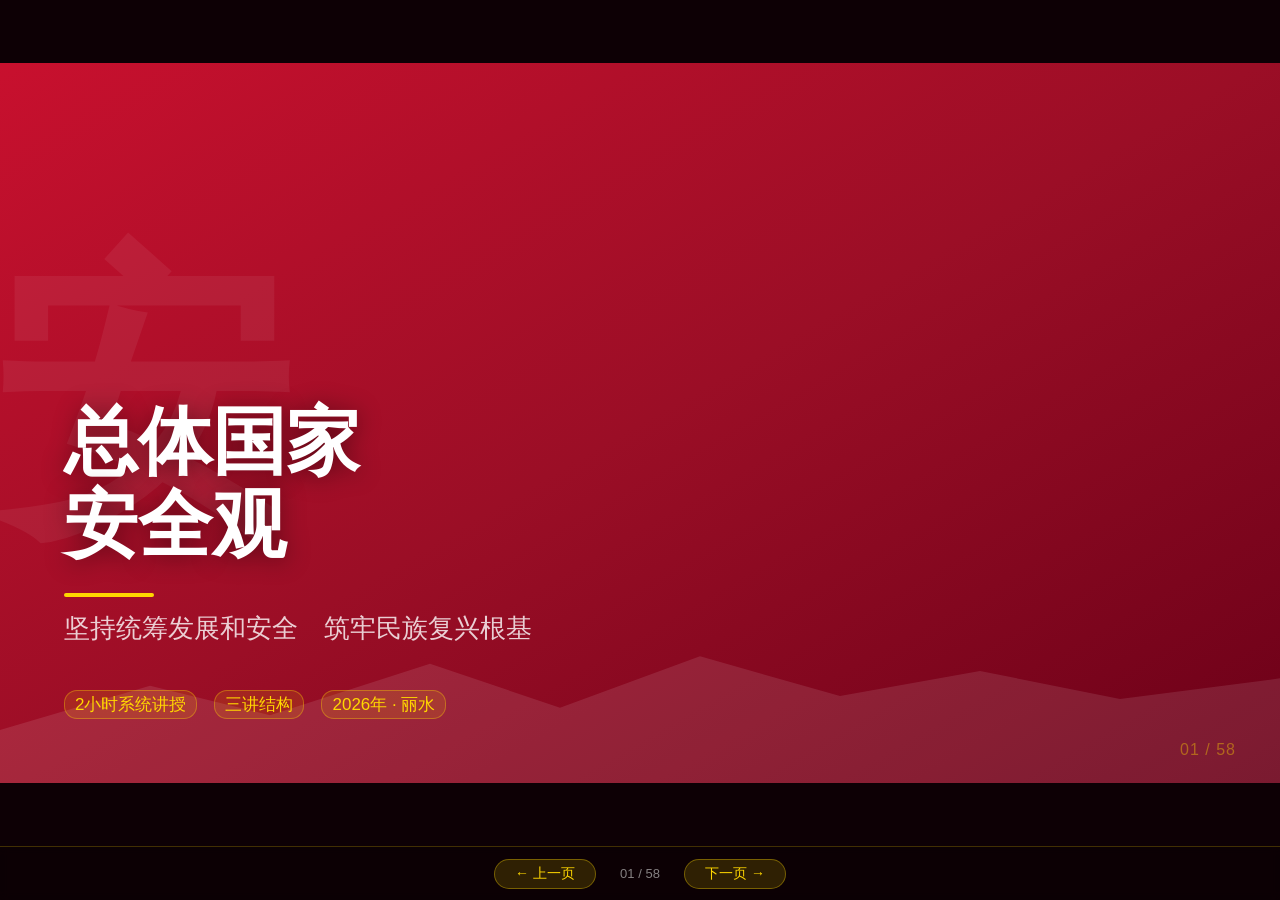
==== slides.html @ 4e7e9836 "网站上线" ====
<!DOCTYPE html>
<html lang="zh-CN">
<head>
<meta charset="UTF-8">
<meta name="viewport" content="width=device-width, initial-scale=1">
<title>总体国家安全观·基层干部专题讲座（完整版·58页）</title>
<style>

* { margin:0; padding:0; box-sizing:border-box; }


body {
  font-family: "PingFang SC","Microsoft YaHei","黑体",sans-serif;
  background: #0d0005;
  overflow: hidden;
  width: 100vw; height: 100vh;
  user-select: none;
  display:flex; align-items:center; justify-content:center;
}


.deck {
  width:1280px; height:720px; position:relative; flex:0 0 auto;
  transform:scale(var(--deck-scale, 1));
  transform-origin:center center;
}


.slide {
  display: none;
  width: 100%; height: 100%;
  position: absolute; top:0; left:0;
  background: linear-gradient(150deg, #C8102E 0%, #9B0E26 50%, #6B0018 100%);
  overflow: hidden;
  padding: 48px 76px 96px;
  flex-direction: column;
}

.slide.active { display:flex; }


/* Mountain decoration */
.mtn {
  position:absolute; bottom:0; left:0;
  width:100%; height:150px; pointer-events:none; opacity:.11;
}


/* Slide number */
.snum {
  position:absolute; bottom:24px; right:44px;
  color:rgba(255,215,0,.4); font-size:16px; letter-spacing:1px;
}


/* Navigation */
.nav {
  position:fixed; bottom:0; left:0; right:0;
  display:flex; align-items:center; justify-content:center;
  padding:8px 16px; gap:12px; z-index:200;
  background:rgba(0,0,0,.45); backdrop-filter:blur(4px);
}

.nav button {
  background:rgba(255,215,0,.15);
  border:1px solid rgba(255,215,0,.35);
  color:#FFD700; font-size:14px; padding:5px 20px;
  border-radius:18px; cursor:pointer;
  transition:background .15s;
  font-family:inherit;
}

.nav button:hover { background:rgba(255,215,0,.28); }

.nav .progress { color:rgba(255,255,255,.5); font-size:13px; min-width:56px; text-align:center; }

.nav .note-toggle {
  background:rgba(255,255,255,.08); border:1px solid rgba(255,255,255,.2);
  color:rgba(255,255,255,.5); font-size:13px; padding:5px 14px;
  border-radius:18px; cursor:pointer; font-family:inherit;
}


/* Speaker notes overlay */
#notes-panel {
  display:none;
  position:fixed; bottom:40px; left:0; right:0;
  max-height:30vh; overflow-y:auto;
  background:rgba(0,0,0,.88);
  border-top:1px solid rgba(255,215,0,.25);
  padding:16px 40px;
  color:rgba(255,255,255,.75); font-size:15px; line-height:1.8;
  z-index:150;
}

#notes-panel.open { display:block; }

#notes-panel strong { color:#FFD700; }


/* ── PILL header ── */
.pill {
  display:inline-flex; align-items:center;
  background:rgba(220,185,130,.82);
  border-radius:26px; padding:7px 20px 7px 12px;
  margin-bottom:28px; align-self:flex-start;
}

.pill .arrow { color:#7a0e1c; font-size:17px; font-weight:900; margin-right:7px; }

.pill .label { color:#5a0f14; font-size:18px; font-weight:700; letter-spacing:1px; }


/* ── Typography ── */
.eyebrow { color:rgba(255,215,0,.8); font-size:20px; letter-spacing:6px; margin-bottom:18px; font-weight:600; }


.cover-title {
  color:#fff; font-size:74px; font-weight:900; line-height:1.12;
  margin-bottom:26px;
  font-family:"SimSun","宋体","STSong",serif;
  text-shadow:0 2px 24px rgba(0,0,0,.45);
}


.cover-sub { color:rgba(255,255,255,.8); font-size:26px; margin-bottom:10px; }


h2 {
  color:#fff; font-size:42px; font-weight:900; line-height:1.3; margin-bottom:20px;
  font-family:"SimSun","宋体","STSong",serif;
}


h3 { color:#FFD700; font-size:28px; font-weight:700; margin-bottom:12px; }


.body { color:rgba(255,255,255,.92); font-size:24px; line-height:1.72; margin-bottom:12px; }

.body-sm { color:rgba(255,255,255,.88); font-size:21px; line-height:1.68; margin-bottom:10px; }

.body-xs { color:rgba(255,255,255,.72); font-size:18px; line-height:1.6; }


.em  { color:#FFD700; font-weight:700; }

.red { color:#FF9090; font-weight:700; }


/* Gold divider */
.divider { width:50px; height:3px; background:#FFD700; border-radius:2px; margin-bottom:20px; }


/* Quote */
.quote {
  background:rgba(0,0,0,.28);
  border-left:5px solid #FFD700;
  padding:14px 22px; margin:14px 0;
  color:rgba(255,255,255,.95);
  font-size:22px; line-height:1.75;
  border-radius:0 8px 8px 0;
}

.quote-src { font-size:16px; color:rgba(255,215,0,.65); margin-top:7px; text-align:right; }


/* Highlight */
.hl {
  background:rgba(255,215,0,.1);
  border-left:4px solid #FFD700;
  padding:11px 18px; margin:10px 0;
  border-radius:0 6px 6px 0;
  color:#fff; font-size:21px; line-height:1.68;
}


/* Cards */
.cards { display:grid; gap:16px; }

.cards.col2 { grid-template-columns:1fr 1fr; }

.cards.col3 { grid-template-columns:1fr 1fr 1fr; }

.card {
  background:rgba(0,0,0,.24);
  border-radius:12px; padding:18px 20px;
  border-top:3px solid rgba(255,215,0,.55);
}

.card-title { color:#FFD700; font-size:19px; font-weight:700; margin-bottom:8px; }

.card-body  { color:rgba(255,255,255,.85); font-size:17px; line-height:1.62; }


/* Two / Three columns */
.two-col   { display:grid; grid-template-columns:1fr 1fr;     gap:32px; }

.three-col { display:grid; grid-template-columns:1fr 1fr 1fr; gap:24px; }


/* Big number */
.big-num  { color:#FFD700; font-size:50px; font-weight:900; line-height:1; }

.big-unit { color:rgba(255,215,0,.7); font-size:22px; font-weight:600; }

.big-label { color:rgba(255,255,255,.65); font-size:16px; margin-top:5px; }


/* Stat box */
.stat-box {
  background:rgba(0,0,0,.3); border-radius:10px; padding:16px 20px; text-align:center;
}


/* Tag */
.tag {
  display:inline-block;
  background:rgba(255,215,0,.12);
  border:1px solid rgba(255,215,0,.35);
  color:#FFD700; padding:4px 14px;
  border-radius:18px; font-size:17px;
  margin:3px 4px 3px 0;
}


/* Timeline */
.tl-item {
  display:flex; gap:12px; margin-bottom:10px; align-items:flex-start;
}

.tl-date {
  min-width:72px; color:rgba(255,215,0,.85); font-size:14px;
  font-weight:600; padding-top:3px; flex-shrink:0;
}

.tl-dot {
  width:12px; height:12px; border-radius:50%;
  background:#FFD700; flex-shrink:0; margin-top:4px;
}

.tl-dot.red  { background:#FF8A8A; }

.tl-dot.green{ background:#6DC86D; }

.tl-text { color:#fff; font-size:15px; line-height:1.55; }


/* Dalio stages */
.stage-row { display:grid; grid-template-columns:repeat(6,1fr); gap:8px; margin:16px 0; }

.stage {
  border-radius:8px; padding:13px 8px; text-align:center;
  border-top:3px solid transparent;
}

.stage.s1,.stage.s2 { background:rgba(80,180,80,.15); border-color:#5CB85C; }

.stage.s3 { background:rgba(40,160,220,.18); border-color:#28A0DC; }

.stage.s4 { background:rgba(240,190,40,.15); border-color:#F0BE28; }

.stage.s5 { background:rgba(240,130,0,.2);   border-color:#F08200; }

.stage.s6 { background:rgba(210,40,40,.28);  border-color:#D22828; }

.stage-num   { font-size:12px; font-weight:700; color:rgba(255,255,255,.55); letter-spacing:.5px; }

.stage-title { font-size:14px; font-weight:700; color:#fff; margin:5px 0 3px; line-height:1.3; }

.stage-ref   { font-size:12px; color:rgba(255,255,255,.5); line-height:1.3; }

.stage-marker { font-size:11px; font-weight:700; padding:2px 7px; border-radius:8px; margin-top:5px; display:inline-block; }

.m-cn    { background:rgba(40,160,220,.35); color:#7EDCFF; }

.m-us    { background:rgba(240,130,0,.35);  color:#FFBE6A; }

.m-world { background:rgba(210,40,40,.45);  color:#FF9090; }


/* Safety vs Security */
.vs-grid { display:grid; grid-template-columns:1fr 42px 1fr; }

.vs-block { background:rgba(0,0,0,.26); padding:22px 20px; }

.vs-block.left  { border-radius:12px 0 0 12px; }

.vs-block.right { border-radius:0 12px 12px 0; }

.vs-en  { font-size:38px; font-weight:900; margin-bottom:8px; }

.vs-block.left  .vs-en { color:#7EDCFF; }

.vs-block.right .vs-en { color:#FFD700; }

.vs-def { color:#fff; font-size:18px; line-height:1.65; }

.vs-mid { display:flex; align-items:center; justify-content:center; background:rgba(0,0,0,.18); color:rgba(255,255,255,.22); font-size:28px; font-weight:700; }


/* Five-element interest list */
.interest-item {
  display:flex; align-items:center; gap:10px;
  background:rgba(0,0,0,.2); border-radius:8px; padding:10px 14px;
}

.interest-num  { color:#FFD700; font-size:20px; font-weight:900; min-width:26px; }

.interest-text { color:#fff; font-size:18px; font-weight:600; }

.interest-sub  { color:rgba(255,255,255,.58); font-size:14px; }


/* Five-element top cards */
.five { display:grid; grid-template-columns:repeat(5,1fr); gap:10px; }

.five-item {
  background:rgba(0,0,0,.22); border-radius:10px; padding:14px 8px;
  text-align:center; border-top:3px solid rgba(255,215,0,.5);
}

.five-role  { color:#FFD700; font-size:12px; font-weight:700; letter-spacing:.5px; margin-bottom:5px; }

.five-label { color:#fff; font-size:17px; font-weight:700; line-height:1.3; }

.five-sub   { color:rgba(255,215,0,.75); font-size:13px; margin-top:5px; }

.five-desc  { color:rgba(255,255,255,.6); font-size:12px; margin-top:4px; line-height:1.4; }


/* Story page elements */
.story-num   { color:rgba(255,215,0,.6); font-size:16px; letter-spacing:3px; font-weight:600; margin-bottom:6px; }

.story-title { color:#fff; font-size:36px; font-weight:800; line-height:1.25; margin-bottom:18px; font-family:"SimSun","宋体","STSong",serif; }


/* Phone badge */
.phone-badge {
  background:#FFD700; color:#6B0018;
  font-size:36px; font-weight:900;
  padding:7px 28px; border-radius:10px;
  display:inline-block; letter-spacing:4px; margin:8px 0;
}


/* Cover decorative character */
.cover-deco {
  position:absolute; right:72px; top:50%; transform:translateY(-50%);
  opacity:.06; font-size:300px; font-weight:900; color:#fff;
  pointer-events:none; font-family:"SimSun","宋体",serif;
  line-height:1;
}


/* Section divider label */
.section-label {
  color:rgba(255,215,0,.7); font-size:15px; font-weight:700;
  letter-spacing:1px; margin-bottom:6px;
}

body {
  font-family:"PingFang SC","Microsoft YaHei","黑体",sans-serif;
  background:#0d0005; overflow:hidden;
  width:100vw; height:100vh; user-select:none;
  display:flex; align-items:center; justify-content:center;
}

.slide {
  display:none; width:100%; height:100%;
  position:absolute; top:0; left:0;
  background:linear-gradient(150deg,#C8102E 0%,#9B0E26 50%,#6B0018 100%);
  overflow:hidden; padding:44px 72px 96px;
  flex-direction:column;
}

.mtn {
  position:absolute; bottom:0; left:0;
  width:100%; height:140px; pointer-events:none; opacity:.10;
}

.snum {
  position:absolute; bottom:24px; right:44px;
  color:rgba(255,215,0,.4); font-size:16px; letter-spacing:1px;
}

.nav {
  position:fixed; bottom:0; left:0; right:0;
  display:flex; align-items:center; justify-content:center;
  padding:8px 16px; gap:12px; z-index:200;
  background:rgba(0,0,0,.45); backdrop-filter:blur(4px);
}

.nav button {
  background:rgba(255,215,0,.15); border:1px solid rgba(255,215,0,.35);
  color:#FFD700; font-size:14px; padding:5px 20px;
  border-radius:18px; cursor:pointer; font-family:inherit;
}

.note-toggle {
  background:rgba(255,255,255,.08); border:1px solid rgba(255,255,255,.2);
  color:rgba(255,255,255,.5); font-size:13px; padding:5px 14px;
  border-radius:18px; cursor:pointer; font-family:inherit;
}

#notes-panel {
  display:none; position:fixed; bottom:40px; left:0; right:0;
  max-height:28vh; overflow-y:auto;
  background:rgba(0,0,0,.9); border-top:1px solid rgba(255,215,0,.2);
  padding:14px 40px; color:rgba(255,255,255,.72);
  font-size:14px; line-height:1.8; z-index:150;
}

/* pill */
.pill {
  display:inline-flex; align-items:center;
  background:rgba(220,185,130,.82); border-radius:26px;
  padding:6px 18px 6px 11px; margin-bottom:24px; align-self:flex-start;
}

.pill .arrow { color:#7a0e1c; font-size:16px; font-weight:900; margin-right:6px; }

.pill .label { color:#5a0f14; font-size:17px; font-weight:700; letter-spacing:1px; }

/* type */
h2 {
  color:#fff; font-size:40px; font-weight:900; line-height:1.28; margin-bottom:18px;
  font-family:"SimSun","宋体","STSong",serif;
}

.divider { width:48px; height:3px; background:#FFD700; border-radius:2px; margin-bottom:18px; }

.quote {
  background:rgba(0,0,0,.28); border-left:5px solid #FFD700;
  padding:13px 20px; margin:12px 0;
  color:rgba(255,255,255,.95); font-size:21px; line-height:1.75;
  border-radius:0 8px 8px 0;
}

.quote-src { font-size:15px; color:rgba(255,215,0,.65); margin-top:6px; text-align:right; }

.hl {
  background:rgba(255,215,0,.1); border-left:4px solid #FFD700;
  padding:10px 16px; margin:9px 0;
  border-radius:0 6px 6px 0; color:#fff; font-size:19px; line-height:1.68;
}

/* cards */
.cards { display:grid; gap:14px; }

.card {
  background:rgba(0,0,0,.24); border-radius:11px; padding:16px 18px;
  border-top:3px solid rgba(255,215,0,.55);
}

.card-title { color:#FFD700; font-size:18px; font-weight:700; margin-bottom:7px; }

.card-body  { color:rgba(255,255,255,.84); font-size:16px; line-height:1.65; }

.two-col   { display:grid; grid-template-columns:1fr 1fr; gap:28px; }

.three-col { display:grid; grid-template-columns:1fr 1fr 1fr; gap:22px; }

/* big numbers */
.big-num  { color:#FFD700; font-size:48px; font-weight:900; line-height:1; }

.big-unit { color:rgba(255,215,0,.7); font-size:20px; font-weight:600; }

.big-label { color:rgba(255,255,255,.6); font-size:15px; margin-top:4px; }

.stat-box { background:rgba(0,0,0,.3); border-radius:10px; padding:14px 18px; text-align:center; }

.tag {
  display:inline-block; background:rgba(255,215,0,.12);
  border:1px solid rgba(255,215,0,.35); color:#FFD700;
  padding:3px 12px; border-radius:16px; font-size:16px; margin:3px 4px 3px 0;
}

.section-label { color:rgba(255,215,0,.72); font-size:15px; font-weight:700; letter-spacing:1px; margin-bottom:6px; }

.body-sm { color:rgba(255,255,255,.88); font-size:20px; line-height:1.68; margin-bottom:9px; }

.body-xs { color:rgba(255,255,255,.7); font-size:17px; line-height:1.6; }


/* Table */
.tbl { width:100%; border-collapse:collapse; }

.tbl th {
  background:rgba(255,215,0,.18); color:#FFD700;
  font-size:16px; padding:9px 14px; text-align:left;
  border-bottom:2px solid rgba(255,215,0,.4);
}

.tbl td {
  color:rgba(255,255,255,.88); font-size:16px; padding:8px 14px;
  border-bottom:1px solid rgba(255,255,255,.08); line-height:1.55;
  vertical-align:middle;
}

.tbl tr:last-child td { border-bottom:none; }

.tbl .arrow-cell { text-align:center; color:rgba(255,215,0,.6); font-size:18px; }


/* Six-grid for groups */
.six-grid { display:grid; grid-template-columns:repeat(3,1fr); gap:11px; }

.six-card {
  background:rgba(0,0,0,.22); border-radius:10px; padding:13px 14px;
  border-left:3px solid rgba(255,215,0,.5);
}

.six-title { color:#FFD700; font-size:17px; font-weight:700; margin-bottom:5px; }

.six-body  { color:rgba(255,255,255,.78); font-size:14px; line-height:1.55; }


/* Lesson card */
.lesson {
  display:flex; gap:14px; align-items:flex-start;
  background:rgba(0,0,0,.22); border-radius:10px; padding:14px 16px;
  margin-bottom:11px;
}

.lesson-num {
  min-width:36px; height:36px; border-radius:50%;
  background:rgba(255,215,0,.18); border:2px solid rgba(255,215,0,.4);
  display:flex; align-items:center; justify-content:center;
  color:#FFD700; font-size:17px; font-weight:900; flex-shrink:0;
}

.lesson-title { color:#FFD700; font-size:17px; font-weight:700; margin-bottom:4px; }

.lesson-body  { color:rgba(255,255,255,.82); font-size:15px; line-height:1.6; }


/* Mirror comparison */
.mirror { display:grid; grid-template-columns:1fr 1fr; gap:20px; }

.mirror-pos { background:rgba(30,130,60,.2); border:1.5px solid rgba(40,180,80,.4); border-radius:12px; padding:16px 18px; }

.mirror-neg { background:rgba(180,30,30,.2); border:1.5px solid rgba(220,50,50,.4); border-radius:12px; padding:16px 18px; }

.mirror-title { font-size:18px; font-weight:700; margin-bottom:10px; }

.mirror-pos .mirror-title { color:#6DC86D; }

.mirror-neg .mirror-title { color:#FF9090; }

.mirror-body { color:rgba(255,255,255,.82); font-size:15px; line-height:1.7; }


/* Attr cards */
.attr-card {
  background:rgba(0,0,0,.22); border-radius:12px; padding:18px 16px;
  border-top:3px solid rgba(255,215,0,.55); text-align:center;
}

.attr-icon { font-size:32px; font-weight:900; color:#FFD700; margin-bottom:8px; font-family:"SimSun","宋体",serif; }

.attr-title { color:#fff; font-size:20px; font-weight:800; margin-bottom:6px; }

.attr-sub { color:rgba(255,215,0,.75); font-size:15px; margin-bottom:8px; font-weight:600; }

.attr-desc { color:rgba(255,255,255,.68); font-size:14px; line-height:1.6; }


/* 四个宁可 block */
.ning { display:flex; gap:10px; align-items:flex-start; margin-bottom:8px; }

.ning-dot { width:8px; height:8px; border-radius:50%; background:#FFD700; flex-shrink:0; margin-top:7px; }

.ning-text { color:#fff; font-size:18px; line-height:1.6; }

.ning-text span { color:#FFD700; font-weight:700; }

.slide { display:none; width:100%; height:100%; position:absolute; top:0; left:0; background:linear-gradient(150deg,#C8102E 0%,#9B0E26 50%,#6B0018 100%); overflow:hidden; padding:42px 72px 94px; flex-direction:column; }

.nav .progress { color:rgba(255,255,255,.5); font-size:13px; min-width:64px; text-align:center; }

.pill { display:inline-flex; align-items:center; background:rgba(220,185,130,.82); border-radius:26px; padding:5px 17px 5px 10px; margin-bottom:18px; align-self:flex-start; }

.pill .arrow { color:#7a0e1c; font-size:15px; font-weight:900; margin-right:6px; }

.pill .label { color:#5a0f14; font-size:15px; font-weight:700; letter-spacing:1px; }

h2 { color:#fff; font-size:37px; font-weight:900; line-height:1.25; margin-bottom:13px; font-family:"SimSun","宋体","STSong",serif; }

.grn { color:#6DC86D; font-weight:700; }

.divider { width:44px; height:3px; background:#FFD700; border-radius:2px; margin-bottom:13px; }

.quote { background:rgba(0,0,0,.28); border-left:5px solid #FFD700; padding:12px 18px; margin:8px 0; color:rgba(255,255,255,.95); font-size:19px; line-height:1.75; border-radius:0 8px 8px 0; }

.quote-src { font-size:13px; color:rgba(255,215,0,.65); margin-top:5px; text-align:right; }

.hl { background:rgba(255,215,0,.1); border-left:4px solid #FFD700; padding:8px 14px; margin:7px 0; border-radius:0 6px 6px 0; color:#fff; font-size:16px; line-height:1.65; }

.cards { display:grid; gap:11px; }

.cards.col4 { grid-template-columns:1fr 1fr 1fr 1fr; }

.card { background:rgba(0,0,0,.24); border-radius:10px; padding:12px 14px; border-top:3px solid rgba(255,215,0,.55); }

.card-title { color:#FFD700; font-size:15px; font-weight:700; margin-bottom:5px; }

.card-body { color:rgba(255,255,255,.84); font-size:14px; line-height:1.65; }

.two-col { display:grid; grid-template-columns:1fr 1fr; gap:22px; }

.three-col { display:grid; grid-template-columns:1fr 1fr 1fr; gap:17px; }

.big-num { color:#FFD700; font-size:42px; font-weight:900; line-height:1; }

.big-unit { color:rgba(255,215,0,.7); font-size:17px; font-weight:600; }

.big-label { color:rgba(255,255,255,.6); font-size:13px; margin-top:3px; }

.stat-box { background:rgba(0,0,0,.3); border-radius:9px; padding:11px 14px; text-align:center; }

.tag { display:inline-block; background:rgba(255,215,0,.12); border:1px solid rgba(255,215,0,.35); color:#FFD700; padding:2px 10px; border-radius:13px; font-size:13px; margin:2px 3px 2px 0; }

.sec-lbl { color:rgba(255,215,0,.72); font-size:13px; font-weight:700; letter-spacing:1px; margin-bottom:5px; }

.body-sm { color:rgba(255,255,255,.88); font-size:17px; line-height:1.65; margin-bottom:7px; }

.body-xs { color:rgba(255,255,255,.7); font-size:14px; line-height:1.6; }

.tl-item { display:flex; gap:9px; margin-bottom:7px; align-items:flex-start; }

.tl-date { min-width:78px; color:rgba(255,215,0,.85); font-size:12px; font-weight:700; padding-top:2px; flex-shrink:0; }

.tl-dot { width:10px; height:10px; border-radius:50%; background:#FFD700; flex-shrink:0; margin-top:3px; }

.tl-dot.rd { background:#FF8A8A; }

.tl-dot.gn { background:#6DC86D; }

.tl-text { color:rgba(255,255,255,.88); font-size:13px; line-height:1.55; }

.lesson { display:flex; gap:11px; align-items:flex-start; background:rgba(0,0,0,.22); border-radius:9px; padding:10px 13px; margin-bottom:8px; }

.lesson-num { min-width:30px; height:30px; border-radius:50%; background:rgba(255,215,0,.18); border:2px solid rgba(255,215,0,.4); display:flex; align-items:center; justify-content:center; color:#FFD700; font-size:14px; font-weight:900; flex-shrink:0; }

.lesson-title { color:#FFD700; font-size:14px; font-weight:700; margin-bottom:2px; }

.lesson-body { color:rgba(255,255,255,.82); font-size:13px; line-height:1.6; }

.mirror { display:grid; grid-template-columns:1fr 1fr; gap:14px; }

.mirror-pos { background:rgba(30,130,60,.2); border:1.5px solid rgba(40,180,80,.4); border-radius:10px; padding:12px 14px; }

.mirror-neg { background:rgba(180,30,30,.2); border:1.5px solid rgba(220,50,50,.4); border-radius:10px; padding:12px 14px; }

.mirror-title { font-size:15px; font-weight:700; margin-bottom:6px; }

.mirror-body { color:rgba(255,255,255,.82); font-size:13px; line-height:1.7; }

.phone-badge { background:#FFD700; color:#6B0018; font-size:30px; font-weight:900; padding:5px 22px; border-radius:8px; display:inline-block; letter-spacing:4px; margin:5px 0; }

.ning { display:flex; gap:8px; align-items:flex-start; margin-bottom:6px; }

.ning-dot { width:7px; height:7px; border-radius:50%; background:#FFD700; flex-shrink:0; margin-top:6px; }

.ning-text { color:#fff; font-size:15px; line-height:1.6; }

.six-grid { display:grid; grid-template-columns:repeat(3,1fr); gap:9px; }

.six-card { background:rgba(0,0,0,.22); border-radius:9px; padding:10px 12px; border-left:3px solid rgba(255,215,0,.5); }

.six-title { color:#FFD700; font-size:14px; font-weight:700; margin-bottom:3px; }

.six-body { color:rgba(255,255,255,.78); font-size:12px; line-height:1.55; }

/* 5个坚持方法论卡片 */
.five-method { display:grid; grid-template-columns:repeat(5,1fr); gap:10px; }

.method-card { background:rgba(0,0,0,.24); border-radius:11px; padding:13px 10px; border-top:3px solid rgba(255,215,0,.55); text-align:center; display:flex; flex-direction:column; }

.method-num { color:rgba(255,215,0,.6); font-size:11px; font-weight:700; letter-spacing:.5px; margin-bottom:5px; }

.method-title { color:#FFD700; font-size:16px; font-weight:800; margin-bottom:6px; line-height:1.3; }

.method-key { color:rgba(255,255,255,.75); font-size:12px; line-height:1.55; flex:1; }

.method-badge { display:inline-block; background:rgba(255,215,0,.1); border:1px solid rgba(255,215,0,.3); color:rgba(255,215,0,.8); font-size:11px; padding:2px 8px; border-radius:8px; margin-top:6px; }

/* 21领域标签 */
.domain-grid { display:grid; grid-template-columns:repeat(7,1fr); gap:5px; margin-bottom:12px; }

.dtag { background:rgba(0,0,0,.22); border-radius:6px; padding:6px 3px; text-align:center; color:rgba(255,255,255,.75); font-size:13px; font-weight:600; border:1px solid rgba(255,255,255,.1); }

.dtag.hi { background:rgba(255,215,0,.18); border-color:rgba(255,215,0,.5); color:#FFD700; font-weight:800; }

/* 隐患链 */
.chain { display:flex; flex-direction:column; gap:4px; }

.cstep { display:flex; gap:10px; align-items:stretch; }

.cstep-left { display:flex; flex-direction:column; align-items:center; flex-shrink:0; width:16px; }

.cdot { width:14px; height:14px; border-radius:50%; background:#FF8A8A; border:2px solid rgba(255,138,138,.5); flex-shrink:0; }

.cdot.gold { background:#FFD700; border-color:rgba(255,215,0,.5); }

.cline { width:2px; flex:1; background:rgba(255,138,138,.25); min-height:8px; }

.cyear { color:rgba(255,215,0,.85); font-size:12px; font-weight:700; min-width:40px; padding-top:1px; flex-shrink:0; text-align:right; }

.cbox { background:rgba(180,30,30,.16); border:1px solid rgba(220,50,50,.28); border-radius:7px; padding:6px 10px; flex:1; margin-bottom:4px; }

.ckey { color:#FF9090; font-size:13px; font-weight:700; margin-bottom:1px; }

.cdet { color:rgba(255,255,255,.78); font-size:12px; line-height:1.45; }

/* 人物简介 */
.profile-grid { display:grid; grid-template-columns:repeat(3,1fr); gap:10px; }

.profile-card { background:rgba(0,0,0,.28); border-radius:9px; padding:10px 12px; border-top:2px solid rgba(255,215,0,.4); }

.profile-name { color:#FFD700; font-size:13px; font-weight:700; margin-bottom:3px; }

.profile-act { color:rgba(255,255,255,.82); font-size:12px; line-height:1.55; }

/* 法律条目 */
.law-item { display:flex; gap:8px; align-items:baseline; padding:4px 0; border-bottom:1px solid rgba(255,255,255,.06); }

.law-year { min-width:46px; color:#FFD700; font-size:12px; font-weight:700; flex-shrink:0; }

.law-name { color:#fff; font-size:13px; font-weight:700; flex:1; }

.law-note { color:rgba(255,255,255,.5); font-size:12px; white-space:nowrap; }

.quote { background:rgba(0,0,0,.28); border-left:5px solid #FFD700; padding:12px 18px; margin:8px 0; color:rgba(255,255,255,.95); font-size:18px; line-height:1.75; border-radius:0 8px 8px 0; }

.tl-date { min-width:72px; color:rgba(255,215,0,.85); font-size:12px; font-weight:700; padding-top:2px; flex-shrink:0; }

/* 领袖卡 */
.leader-card { background:rgba(0,0,0,.22); border-radius:12px; padding:16px 14px; display:flex; flex-direction:column; gap:8px; }

.leader-name { font-size:18px; font-weight:900; color:#FFD700; font-family:"SimSun","宋体",serif; }

.leader-key { color:rgba(255,215,0,.8); font-size:13px; font-weight:700; letter-spacing:1px; }

.leader-quote { background:rgba(255,215,0,.08); border-left:3px solid rgba(255,215,0,.4); padding:8px 12px; font-size:13px; color:rgba(255,255,255,.85); line-height:1.65; border-radius:0 6px 6px 0; }

.leader-sum { color:rgba(255,255,255,.65); font-size:12px; line-height:1.6; }

/* 历史朝代卡 */
.dynasty-card { background:rgba(0,0,0,.22); border-radius:11px; padding:13px 14px; display:flex; flex-direction:column; gap:7px; }

.dynasty-name { font-size:24px; font-weight:900; color:#FFD700; font-family:"SimSun","宋体",serif; letter-spacing:2px; }

.dynasty-error { color:#FF9090; font-size:13px; font-weight:700; margin-bottom:2px; }

.dynasty-body { color:rgba(255,255,255,.82); font-size:13px; line-height:1.65; }

.dynasty-lesson { background:rgba(255,215,0,.1); border-left:3px solid #FFD700; padding:6px 10px; font-size:13px; color:rgba(255,255,255,.85); border-radius:0 5px 5px 0; margin-top:3px; }

/* 任务卡 */
.task-card { background:rgba(0,0,0,.24); border-radius:11px; padding:14px 14px; border-top:3px solid rgba(255,215,0,.55); }

.task-num { color:rgba(255,215,0,.6); font-size:11px; font-weight:700; letter-spacing:.5px; margin-bottom:5px; }

.task-title { color:#FFD700; font-size:16px; font-weight:800; margin-bottom:6px; }

.task-body { color:rgba(255,255,255,.8); font-size:13px; line-height:1.65; }

/* 宣传群体表 */
.group-row { display:flex; gap:10px; align-items:baseline; padding:5px 0; border-bottom:1px solid rgba(255,255,255,.07); }

.group-name { min-width:100px; color:#FFD700; font-size:13px; font-weight:700; flex-shrink:0; }

.group-focus { color:rgba(255,255,255,.82); font-size:13px; line-height:1.5; flex:1; }

.group-channel { color:rgba(255,255,255,.5); font-size:12px; white-space:nowrap; }

/* 金句卡 */
.golden-card { background:rgba(0,0,0,.28); border-radius:14px; padding:18px 24px; border-left:5px solid #FFD700; margin-bottom:14px; }

.golden-num { color:rgba(255,215,0,.6); font-size:13px; font-weight:700; letter-spacing:2px; margin-bottom:6px; }

.golden-text { color:#fff; font-size:22px; font-weight:900; line-height:1.4; font-family:"SimSun","宋体","STSong",serif; }

/* 行动表 */
.action-row { display:grid; grid-template-columns:110px 1fr 80px 60px 1fr; gap:0; border-bottom:1px solid rgba(255,255,255,.07); }

.action-cell { padding:7px 10px; color:rgba(255,255,255,.82); font-size:13px; line-height:1.5; }

.action-head { background:rgba(255,215,0,.15); color:#FFD700; font-size:13px; font-weight:700; }

/* Export readability pass: enlarge small text while preserving slide density. */
.slide {
  padding:38px 64px 82px;
}
.slide > *:not(.mtn):not(.snum) {
  position:relative;
  z-index:1;
}
.mtn {
  z-index:0;
}
.snum {
  position:absolute !important;
  bottom:24px !important;
  right:44px !important;
  z-index:2;
}

.pill { margin-bottom:18px; }
.pill .label { font-size:17px !important; }
h2 { font-size:42px !important; margin-bottom:14px; }
.divider { margin-bottom:14px; }

.body-sm { font-size:21px !important; line-height:1.55; }
.body-xs { font-size:17px !important; line-height:1.5; }
.quote { font-size:21px !important; line-height:1.55; }
.hl { font-size:19px !important; line-height:1.55; }
.card-title,
.lesson-title,
.six-title,
.method-title,
.task-title,
.profile-name,
.law-name,
.group-name,
.leader-key,
.action-head,
.section-label,
.sec-lbl {
  font-size:18px !important;
}
.card-body,
.lesson-body,
.mirror-body,
.six-body,
.method-key,
.tl-text,
.profile-act,
.leader-quote,
.leader-sum,
.dynasty-body,
.dynasty-lesson,
.task-body,
.group-focus,
.action-cell,
.cdet,
.law-note {
  font-size:17px !important;
  line-height:1.5;
}
.big-label,
.quote-src,
.interest-sub,
.five-role,
.five-sub,
.five-desc,
.stage-num,
.stage-ref,
.stage-marker,
.tl-date,
.cyear,
.ckey,
.profile-name,
.law-year,
.method-num,
.method-badge,
.task-num,
.group-channel,
.golden-num,
.dtag {
  font-size:15px !important;
}
.tbl th,
.tbl td {
  font-size:18px !important;
  line-height:1.45;
}
.tag { font-size:16px !important; }
.stat-box { padding:12px 16px; }
.slide [style*="font-size:11px"] { font-size:13px !important; }
.slide [style*="font-size:12px"] { font-size:14px !important; }
.slide [style*="font-size:13px"] { font-size:15px !important; }
.slide [style*="font-size:14px"] { font-size:16px !important; }
.slide [style*="font-size:15px"] { font-size:17px !important; }
.slide [style*="font-size:16px"] { font-size:18px !important; }

/* Slide 10 is dense and must survive screenshot-to-PPT export without cropping. */
#s10 {
  padding-top:34px;
  padding-bottom:76px;
}
#s10 .pill {
  margin-bottom:8px;
}
#s10 h2 {
  margin-bottom:8px;
  font-size:40px !important;
}
#s10 .divider {
  margin-bottom:8px;
}
#s10 > .two-col {
  grid-template-columns:0.94fr 1.06fr;
  gap:22px !important;
}
#s10 .vs-block {
  padding:10px 14px;
}
#s10 .vs-en {
  font-size:30px;
  margin-bottom:2px;
}
#s10 .vs-def {
  font-size:16px !important;
  line-height:1.32;
}
#s10 .vs-def span {
  font-size:14px !important;
}
#s10 .interest-item {
  padding:4px 10px;
  min-height:0;
}
#s10 .interest-text {
  font-size:17px !important;
  line-height:1.12;
}
#s10 .interest-sub {
  font-size:13px !important;
  line-height:1.18;
}
#s10 .section-label {
  margin-bottom:4px;
  font-size:16px !important;
}
#s10 .hl {
  font-size:17px !important;
  line-height:1.45;
  padding:8px 14px;
}

/* Very dense action slides: keep larger-than-original text but tighten spacing. */
#s50 h2,
#s51 h2 {
  font-size:39px !important;
}
#s50 .cards {
  gap:10px;
}
#s50 .task-card {
  padding:10px 12px;
}
#s50 .task-num {
  font-size:13px !important;
  margin-bottom:4px;
}
#s50 .task-title {
  font-size:16px !important;
  margin-bottom:5px;
}
#s50 .task-body {
  font-size:15px !important;
  line-height:1.36;
}
#s50 .task-body br + br {
  display:none;
}
#s51 .body-sm {
  margin-bottom:10px !important;
}
#s51 .three-col {
  gap:16px;
}
#s51 .three-col > div {
  gap:7px !important;
}
#s51 .body-xs {
  font-size:15px !important;
  line-height:1.55 !important;
}
#s51 .hl {
  font-size:15px !important;
  padding:7px 12px;
}
#s51 .three-col > div > div:first-child {
  padding:10px 14px !important;
}

#s43 h2,
#s46 h2,
#s53 h2 {
  font-size:40px !important;
}
#s43 .card,
#s46 .card,
#s53 .card,
#s46 [style*="border-radius"] {
  padding-top:10px !important;
  padding-bottom:10px !important;
}
#s43 .card-body,
#s46 .card-body,
#s53 .card-body,
#s46 .body-xs {
  font-size:16px !important;
  line-height:1.42 !important;
}
#s46 .quote,
#s53 .quote {
  font-size:18px !important;
  line-height:1.42 !important;
  padding-top:8px !important;
  padding-bottom:8px !important;
}
#s43 .card-body {
  font-size:15px !important;
  line-height:1.38 !important;
}
#s43 .quote {
  font-size:17px !important;
  line-height:1.35 !important;
  padding-top:6px !important;
  padding-bottom:6px !important;
  margin-top:4px !important;
}
#s43 .hl {
  font-size:16px !important;
  line-height:1.28 !important;
  padding-top:6px !important;
  padding-bottom:6px !important;
  margin-top:4px !important;
}
#s46 .quote {
  position:relative;
  top:-16px;
  max-width:calc(100% - 86px);
}
#s46 .hl {
  font-size:16px !important;
  line-height:1.32 !important;
  padding-top:6px !important;
  padding-bottom:6px !important;
  margin-top:4px !important;
}
#s46 .lesson {
  padding-top:8px !important;
  padding-bottom:8px !important;
  margin-bottom:6px !important;
}
#s46 .lesson-body {
  font-size:15px !important;
  line-height:1.35 !important;
}

#s2 .body-sm {
  margin-bottom:18px !important;
}
#s2 .cards {
  gap:12px;
}
#s2 .card {
  display:flex;
  flex-direction:column;
}
#s2 .s2-img {
  width:calc(100% + 28px);
  height:132px;
  margin:-12px -14px 14px -14px;
  object-fit:contain;
  object-position:center center;
  display:block;
  background:rgba(0,0,0,.18);
}

/* Pages with visible spare space: scale content up locally. */
#s17 .mirror-title,
#s18 .attr-title,
#s19 .card-title,
#s23 .card-title,
#s25 .method-title,
#s27 .card-title,
#s41 .card-title,
#s45 .mirror-title {
  font-size:20px !important;
}
#s17 .mirror-body,
#s18 .attr-desc,
#s19 .card-body,
#s23 .card-body,
#s25 .method-key,
#s27 .card-body,
#s41 .card-body,
#s45 .mirror-body {
  font-size:18px !important;
  line-height:1.55 !important;
}
#s17 .hl,
#s18 .hl,
#s19 .hl,
#s23 .hl,
#s25 .hl,
#s27 .hl,
#s41 .hl,
#s45 .hl {
  font-size:20px !important;
  line-height:1.48 !important;
}
#s18 .attr-sub,
#s25 .method-badge,
#s41 .big-label {
  font-size:17px !important;
}
#s25 .method-card {
  padding:16px 12px;
}
#s27 .card {
  padding:15px 16px;
}
#s19 .six-grid {
  gap:8px !important;
}
#s19 .six-card {
  padding:9px 12px;
}
#s19 .six-title {
  font-size:18px !important;
  margin-bottom:5px !important;
}
#s19 .six-body {
  font-size:16px !important;
  line-height:1.34 !important;
}
#s19 .quote {
  margin-top:7px !important;
  padding-top:8px !important;
  padding-bottom:8px !important;
}

/* ══════════════════════════════════════════════════════════════
   全局可读性增强：字号 +2~3px，低对比度文字提亮
   ══════════════════════════════════════════════════════════════ */

/* ── 正文/卡片 body 文字：提至 19px + 提亮 ── */
.card-body,
.lesson-body,
.mirror-body,
.six-body,
.method-key,
.tl-text,
.profile-act,
.leader-quote,
.leader-sum,
.dynasty-body,
.dynasty-lesson,
.task-body,
.group-focus,
.action-cell,
.cdet,
.law-note {
  font-size:19px !important;
  line-height:1.58 !important;
  color:rgba(255,255,255,.94) !important;
}

/* ── 各类标题：提至 20px ── */
.card-title,
.lesson-title,
.six-title,
.task-title,
.profile-name,
.law-name,
.group-name,
.leader-key,
.action-head,
.section-label,
.sec-lbl {
  font-size:20px !important;
  color:#FFD700 !important;
}

/* ── 辅助小字（角标/来源）：提至 16px + 提亮 ── */
.big-label,
.quote-src,
.interest-sub,
.five-sub,
.five-role,
.stage-num,
.stage-ref,
.stage-marker,
.tl-date,
.cyear,
.ckey,
.law-year,
.method-num,
.method-badge,
.task-num,
.group-channel,
.golden-num,
.attr-sub {
  font-size:16px !important;
  color:rgba(255,255,255,.88) !important;
}

/* ── 标签 tag / dtag：统一提亮 ── */
.dtag { font-size:16px !important; color:rgba(255,255,255,.92) !important; }
.dtag.hi { color:#FFD700 !important; }
.tag  { font-size:17px !important; }

/* ── body-xs / body-sm ── */
.body-xs { font-size:19px !important; line-height:1.58 !important; color:rgba(255,255,255,.93) !important; }
.body-sm { font-size:22px !important; line-height:1.55 !important; color:rgba(255,255,255,.95) !important; }

/* ── quote / hl ── */
.quote { font-size:21px !important; line-height:1.65 !important; color:rgba(255,255,255,.97) !important; }
.hl    { font-size:20px !important; line-height:1.58 !important; color:#fff !important; }

/* ── 表格 ── */
.tbl th { font-size:19px !important; }
.tbl td { font-size:18px !important; color:rgba(255,255,255,.95) !important; }

/* ── section-label / sec-lbl 金色提亮 ── */
.section-label,
.sec-lbl { color:rgba(255,215,0,.95) !important; }

/* ── attr / five / dynasty / leader 小描述 ── */
.attr-desc    { font-size:17px !important; color:rgba(255,255,255,.92) !important; }
.five-desc    { font-size:15px !important; color:rgba(255,255,255,.90) !important; }
.leader-sum   { color:rgba(255,255,255,.90) !important; }
.dynasty-error{ font-size:17px !important; color:#FF9090 !important; }

/* ── 内联 font-size 属性选择器：统一上调 2px（覆盖 Codex 已有的 +2px 规则） ── */
.slide [style*="font-size:11px"] { font-size:15px !important; }
.slide [style*="font-size:12px"] { font-size:16px !important; }
.slide [style*="font-size:13px"] { font-size:17px !important; }
.slide [style*="font-size:14px"] { font-size:18px !important; }
.slide [style*="font-size:15px"] { font-size:19px !important; }
.slide [style*="font-size:16px"] { font-size:20px !important; }
.slide [style*="font-size:17px"] { font-size:21px !important; }
.slide [style*="font-size:18px"] { font-size:22px !important; }

/* ── 保护：超大展示数字不受影响 ── */
.big-num      { font-size:48px !important; color:#FFD700 !important; }
.cover-title  { font-size:74px !important; }
h2            { font-size:42px !important; color:#fff !important; }


/* ===== slide-specific fixes (batch 7) ===== */
/* s28: prevent overflow */
#s28 .lesson { margin-bottom:2px !important; }
#s28 .lesson-body { font-size:16px !important; line-height:1.48 !important; }
/* s31: fix chain alignment & font sizes */
#s31 .chain { gap:0 !important; }
#s31 .cdet { font-size:13px !important; line-height:1.4 !important; color:rgba(255,255,255,.85) !important; }
#s31 .ckey { font-size:13px !important; }
#s31 .cbox { padding:5px 9px !important; margin-bottom:3px !important; }
/* s38: prevent overflow */
#s38 .body-xs { font-size:15px !important; line-height:1.55 !important; }
#s38 .lesson-body { font-size:16px !important; line-height:1.48 !important; }
/* s41: subtitle text brightness */
#s41 .slide > div > div > div > div:last-child { color:rgba(255,255,255,.88) !important; }
/* s49: prevent overflow */
#s49 .card-body { font-size:16px !important; line-height:1.5 !important; }
/* s50: task body font */
#s50 .task-body { font-size:18px !important; line-height:1.58 !important; }
#s50 .task-title { font-size:21px !important; }
#s50 .task-num { font-size:17px !important; }
/* s51: overall font increase */
#s51 .body-xs { font-size:18px !important; line-height:1.68 !important; }
#s51 .hl { font-size:16px !important; }
/* s54: table font sizes */
#s54 .group-row > div[style] { font-size:15px !important; }
#s54 div[style*="padding:7px 12px"] { font-size:15px !important; }

/* p21: 四个宁可/三个不怕 text size */
#s21 .ning-text { font-size:20px !important; line-height:1.65 !important; }
/* p31: date alignment + cline visibility */
#s31 .cstep > div:first-child { align-self:flex-start !important; }
#s31 .cline { background:rgba(255,100,100,.55) !important; }
/* p53: lesson overflow fix */
#s53 .lesson { margin-bottom:2px !important; }
#s53 .lesson-title { font-size:16px !important; }
#s53 .lesson-body { font-size:15px !important; line-height:1.45 !important; }
#s53 .sec-lbl { margin-bottom:3px !important; }
/* p54: table color & font */
#s54 .group-row > div:nth-child(2) { color:rgba(255,255,255,.96) !important; font-size:15px !important; }
#s54 .group-row > div:last-child  { color:rgba(255,255,255,.88) !important; font-size:14px !important; }
#s54 .group-row > div:first-child { font-size:15px !important; }
#s54 div[style*="padding:7px 12px"] { font-size:15px !important; }

/* p31: dots only, no connecting line */
#s31 .chain { gap: 6px !important; }
#s31 .cstep { align-items: flex-start !important; }
#s31 .cstep > div:first-child { white-space: nowrap !important; width: 48px !important; min-width: 48px !important; flex-shrink: 0 !important; }
#s31 .cstep-left { align-self: flex-start !important; padding-top: 2px !important; }
#s31 .cstep-left::after { display: none !important; }
#s31 .cline { display: none !important; }
/* p31: font sizes */
#s31 .cdet { font-size: 16px !important; line-height: 1.52 !important; color: rgba(255,255,255,.92) !important; }
#s31 .ckey { font-size: 16px !important; }
#s31 .cstep > div:first-child { font-size: 14px !important; color: rgba(255,215,0,.95) !important; align-self: flex-start !important; }
#s31 .cbox { padding: 8px 12px !important; margin-bottom: 0 !important; }

/* Viewer controls sit outside the slide canvas so they never cover PPT content. */
:root { --controls-h: 54px; }
body {
  padding-bottom: calc(var(--controls-h) + env(safe-area-inset-bottom, 0px));
}
.nav {
  min-height: var(--controls-h);
  padding: 8px 16px calc(8px + env(safe-area-inset-bottom, 0px));
  background: rgba(13,0,5,.92);
  border-top: 1px solid rgba(255,215,0,.22);
}
#notes-panel {
  bottom: calc(var(--controls-h) + env(safe-area-inset-bottom, 0px));
}
</style>
</head>
<body>
<div class="deck" id="deck">

<div class="slide active" id="s1">
<div class="cover-deco">安</div>
<div style="flex:1; display:flex; flex-direction:column; justify-content:center; max-width:800px;">
<div class="cover-title">总体国家<br/>安全观</div>
<div class="divider" style="width:90px; height:4px;"></div>
<div class="cover-sub">坚持统筹发展和安全 筑牢民族复兴根基</div>
<div style="margin-top:32px; display:flex; gap:14px; flex-wrap:wrap;">
<span class="tag">2小时系统讲授</span>
<span class="tag">三讲结构</span>
<span class="tag">2026年 · 丽水</span>
</div>
</div>
<svg class="mtn" preserveaspectratio="none" viewbox="0 0 1280 190">
<path d="M0,190 L0,118 L150,58 L270,98 L430,28 L560,88 L700,18 L840,72 L980,38 L1120,76 L1280,48 L1280,190 Z" fill="#fff"></path>
</svg>
<div class="snum">01 / 58</div>
</div>

<div class="slide" id="s2">
<div class="pill"><span class="arrow">▶</span><span class="label">导入</span></div>
<h2>三个真实故事</h2>
<div class="divider"></div>
<div class="body-sm" style="margin-bottom:24px;">
    今天先从三件这两年<span class="em">有名有姓、有时间有地点</span>的事情讲起——
  </div>
<div class="cards col3" style="flex:1; align-items:stretch;">
<div class="card" style="overflow:hidden;">
<img src="https://www.news.cn/legal/20260416/7e7f55da0c914c2c86baeb1cef41434e/20260416a0e3a0830900481aa268b366643f259e_20260416ed1e6ecbe0424541b460cafe192a60ad.webp" class="s2-img" alt="网约车司机举报间谍"/>
<div style="width:44px; height:44px; border-radius:50%; background:rgba(255,215,0,.18); border:2px solid rgba(255,215,0,.45); display:flex; align-items:center; justify-content:center; font-size:22px; font-weight:900; color:#FFD700; margin-bottom:12px;">一</div>
<div class="card-title" style="font-size:21px;">一位网约车司机</div>
<div class="card-body" style="font-size:18px; line-height:1.7;">
        守住了一处军事设施<br/>
<span style="color:#FFD700; font-size:16px; font-weight:700; margin-top:8px; display:block;">传统安全 · 举报电话12339</span>
</div>
</div>
<div class="card" style="overflow:hidden;">
<img src="https://www.hinews.cn/news/pic/003/235/902/00323590236_e50dd852.jpg" class="s2-img" alt="演员王星获救"/>
<div style="width:44px; height:44px; border-radius:50%; background:rgba(255,215,0,.18); border:2px solid rgba(255,215,0,.45); display:flex; align-items:center; justify-content:center; font-size:22px; font-weight:900; color:#FFD700; margin-bottom:12px;">二</div>
<div class="card-title" style="font-size:21px;">一个从上海飞到泰国的演员</div>
<div class="card-body" style="font-size:18px; line-height:1.7;">
        把中国外交拉到了前台<br/>
<span style="color:#FFD700; font-size:16px; font-weight:700; margin-top:8px; display:block;">非传统安全 · 海外公民保护</span>
</div>
</div>
<div class="card" style="overflow:hidden;">
<img src="https://image.fznews.com.cn/app/pic/2023-05/22/426697_4446a5ce-90da-405c-bda6-7060323294cd.png" class="s2-img" alt="AI换脸诈骗"/>
<div style="width:44px; height:44px; border-radius:50%; background:rgba(255,215,0,.18); border:2px solid rgba(255,215,0,.45); display:flex; align-items:center; justify-content:center; font-size:22px; font-weight:900; color:#FFD700; margin-bottom:12px;">三</div>
<div class="card-title" style="font-size:21px;">10分钟 · 430万 · 一张假脸</div>
<div class="card-body" style="font-size:18px; line-height:1.7;">
        AI换脸诈骗<br/>
<span style="color:#FFD700; font-size:16px; font-weight:700; margin-top:8px; display:block;">数字安全 · 人工智能威胁</span>
</div>
</div>
</div>
<svg class="mtn" preserveaspectratio="none" viewbox="0 0 1280 190">
<path d="M0,190 L0,138 L190,78 L340,108 L490,48 L640,88 L790,38 L940,68 L1090,28 L1280,62 L1280,190 Z" fill="#fff"></path>
</svg>
<div class="snum">02 / 58</div>
</div>

<div class="slide" id="s3">
<div class="pill"><span class="arrow">▶</span><span class="label">导入</span></div>
<div class="story-title">一位网约车司机，守住了一处军事设施</div>
<div class="two-col" style="flex:1; gap:34px;">
<div style="display:flex; flex-direction:column; gap:14px;">
<div class="body-sm">
<span class="em">2026年4月15日</span>，国家安全部公布第八批表彰名单——
        <span class="em">103人受表彰</span>，创历年新高。
      </div>
<div class="hl" style="font-size:20px; line-height:1.72;">
        陈师傅发现外籍乘客在军事管理区对准营区<strong>一张一张拍照</strong>，第一时间拨打 <strong style="color:#FFD700;">12339</strong>；判断对方还会叫车，守在原地再次接单，协助国安部门在哨兵布控点将嫌疑人<strong>依法控制，手机当场截获</strong>。
      </div>
<div class="body-sm">
        没有制服，没有警衔，没有任何专业训练——凭的就是一个中国公民<span class="em">朴素的警觉</span>。
      </div>
</div>
<div style="display:flex; flex-direction:column; gap:14px;">
<div class="stat-box">
<div class="big-num">103</div>
<div class="big-unit">人</div>
<div class="big-label">第八批受表彰公民（2026 · 全民国家安全教育日）</div>
<div style="margin-top:10px; color:#FFD700; font-size:16px; line-height:1.9;">
          特别重大贡献 <strong>3人</strong>  
          重大贡献 <strong>23人</strong>  
          重要贡献 <strong>77人</strong>
</div>
</div>
<div style="background:rgba(255,215,0,.1); border-radius:12px; padding:18px; text-align:center; border:1px solid rgba(255,215,0,.25);">
<div style="color:rgba(255,255,255,.65); font-size:16px; margin-bottom:6px;">国家安全机关举报电话</div>
<div class="phone-badge">1 2 3 3 9</div>
</div>
</div>
</div>
<svg class="mtn" preserveaspectratio="none" viewbox="0 0 1280 190">
<path d="M0,190 L0,148 L170,88 L310,128 L470,58 L610,98 L770,44 L910,82 L1070,34 L1280,68 L1280,190 Z" fill="#fff"></path>
</svg>
<div class="snum">03 / 58</div>
</div>

<div class="slide" id="s4">
<div class="pill"><span class="arrow">▶</span><span class="label">导入</span></div>
<div class="story-title">一个从上海飞到泰国的演员，把中国外交拉到了前台</div>
<div class="two-col" style="flex:1; gap:32px;">
<div style="display:flex; flex-direction:column; gap:12px;">
<div style="background:rgba(0,0,0,.22); border-radius:10px; padding:16px 18px;">
<div style="color:#FFD700; font-size:15px; font-weight:700; margin-bottom:10px; letter-spacing:1px;">▌ 事件时间线</div>
<div class="tl-item">
<div class="tl-date">1月2日晚</div>
<div class="tl-dot"></div>
<div class="tl-text">上海浦东登机，飞赴泰国曼谷</div>
</div>
<div class="tl-item">
<div class="tl-date">1月3日凌晨</div>
<div class="tl-dot red"></div>
<div class="tl-text">抵达曼谷，上午在<span class="red">泰缅边境失联</span></div>
</div>
<div class="tl-item">
<div class="tl-date">3日起</div>
<div class="tl-dot red"></div>
<div class="tl-text">中泰缅三国介入 · 跨境打击启动 · 先后被倒卖多个园区：<span style="color:#FFBE6A;">阿波罗·环亚·凯旋</span></div>
</div>
<div class="tl-item">
<div class="tl-date">1月7日</div>
<div class="tl-dot"></div>
<div class="tl-text">泰方确认找到王星</div>
</div>
<div class="tl-item" style="margin-bottom:0;">
<div class="tl-date">1月11日</div>
<div class="tl-dot green"></div>
<div class="tl-text">凌晨王星回到上海浦东</div>
</div>
</div>
<div class="hl" style="font-size:19px;">
        获救地：<strong>缅甸妙瓦底</strong>——臭名昭著的<br/>跨境电信诈骗园区群
      </div>
</div>
<div style="display:flex; flex-direction:column; gap:14px;">
<div class="stat-box">
<div class="big-num">4.9<span class="big-unit">万</span></div>
<div class="big-label">中国籍电诈嫌疑人被移交回国（公安部·2024至今）</div>
</div>
<div class="card">
<div class="card-title">联动影响</div>
<div class="card-body" style="line-height:1.85;">
          · 泰国切断妙瓦底<span class="em">电力·通信·汽油</span><br/>
          · KK园区 630余栋涉诈建筑全部拆除<br/>
          · 中缅泰三国联合打击全面升级<br/>
          · 2025年2月：三国联合行动新高度
        </div>
</div>
<div class="quote" style="font-size:20px; padding:12px 18px;">
        一个人的失联，最终升级成了三个国家的联合行动——这就是今天的<span class="em">非传统安全</span>。
      </div>
</div>
</div>
<svg class="mtn" preserveaspectratio="none" viewbox="0 0 1280 190">
<path d="M0,190 L0,138 L190,78 L340,108 L490,48 L640,88 L790,38 L940,68 L1090,28 L1280,62 L1280,190 Z" fill="#fff"></path>
</svg>
<div class="snum">04 / 58</div>
</div>

<div class="slide" id="s5">
<div class="pill"><span class="arrow">▶</span><span class="label">导入</span></div>
<div class="story-title">10分钟 · 430万 · 一张假脸</div>
<div class="two-col" style="flex:1; gap:32px;">
<div style="display:flex; flex-direction:column; gap:13px;">
<div class="hl" style="font-size:19px; line-height:1.72;">
        2023年4月，福建福州郭先生接到<span class="em">微信视频电话</span>——画面真实、声音真实、口型真实，连微表情都对得上。"好友"称急需保证金，<strong>10分钟内分两笔转出430万元</strong>。
      </div>
<div class="body-sm">转完账发微信："办妥了。"</div>
<div class="quote" style="font-size:22px; text-align:center; padding:14px 20px;">
        对面回了一个字——
        <div style="font-size:52px; font-weight:900; color:#FF8A8A; line-height:1.2; margin-top:6px;">" ？ "</div>
</div>
<div class="body-sm">
        视频里的脸、声音、表情——全都是<span class="em">AI深度伪造</span>。<br/>
        包头警方紧急止付 <span class="em">336.84万</span>，剩余93.16万仍追缴中。
      </div>
</div>
<div style="display:flex; flex-direction:column; gap:14px;">
<div class="stat-box">
<div class="big-num">18<span class="big-unit"> 亿+</span></div>
<div class="big-label">2025年 AI深度伪造造成经济损失（元）</div>
</div>
<div class="card">
<div class="card-title">规模演变</div>
<div class="card-body" style="line-height:1.85;">
          2022—2024初 · 公安部通报近<strong>百起</strong><br/>
          累计损失超过 <strong>2亿元</strong><br/>
          2025年突破 <strong style="color:#FF9090;">18亿元</strong>
</div>
</div>
<div style="background:rgba(180,30,30,.18); border:1.5px solid rgba(220,50,50,.45); border-radius:10px; padding:15px 18px; text-align:center;">
<div style="color:rgba(255,255,255,.6); font-size:16px; margin-bottom:4px;">过去的老话</div>
<div style="font-size:26px; font-weight:700; color:rgba(255,215,0,.55); text-decoration:line-through; text-decoration-color:#FF8A8A;">眼见为实</div>
<div style="color:#FF9090; font-size:17px; margin-top:7px; font-weight:600;">在AI时代——已经不成立了</div>
</div>
</div>
</div>
<svg class="mtn" preserveaspectratio="none" viewbox="0 0 1280 190">
<path d="M0,190 L0,148 L170,88 L310,128 L470,58 L610,98 L770,44 L910,82 L1070,34 L1280,68 L1280,190 Z" fill="#fff"></path>
</svg>
<div class="snum">05 / 58</div>
</div>

<div class="slide" id="s6">
<div class="pill"><span class="arrow">▶</span><span class="label">时代背景</span></div>
<h2>这三件事，发生在一个什么样的时代？</h2>
<div class="divider"></div>
<div class="hl" style="font-size:18px; margin-bottom:12px;">
    2026年2月慕尼黑安全会议：60位国家元首·140+位部长·120+国代表
    年度报告：<span class="em">《Under Destruction》——秩序正在瓦解</span>
</div>
<div class="section-label">▌ 桥水基金创始人雷·达里奥：世界秩序大周期六阶段模型</div>
<div class="stage-row">
<div class="stage s1">
<div class="stage-num">第一阶段</div>
<div class="stage-title">新秩序<br/>建立</div>
<div class="stage-ref">战后新秩序</div>
</div>
<div class="stage s2">
<div class="stage-num">第二阶段</div>
<div class="stage-title">资源分配<br/>制度完善</div>
<div class="stage-ref">战后重建期</div>
</div>
<div class="stage s3">
<div class="stage-num">第三阶段</div>
<div class="stage-title">和平与<br/>繁荣期</div>
<div class="stage-ref">黄金上升期</div>
<div class="stage-marker m-cn">中国当前</div>
</div>
<div class="stage s4">
<div class="stage-num">第四阶段</div>
<div class="stage-title">过度扩张<br/>泡沫期</div>
<div class="stage-ref">全球化扩张</div>
</div>
<div class="stage s5">
<div class="stage-num">第五阶段</div>
<div class="stage-title">财政恶化<br/>内部冲突</div>
<div class="stage-ref">债务危机</div>
<div class="stage-marker m-us">美国当前</div>
</div>
<div class="stage s6">
<div class="stage-num">第六阶段</div>
<div class="stage-title">秩序崩溃<br/>冲突期</div>
<div class="stage-ref">丛林法则<br/>大国对抗</div>
<div class="stage-marker m-world">全球当前</div>
</div>
</div>
<div style="display:grid; grid-template-columns:1fr 1fr 1fr; gap:14px; margin-top:14px;">
<div style="background:rgba(40,160,220,.15); border:1px solid rgba(40,160,220,.4); border-radius:8px; padding:11px 14px; text-align:center;">
<div style="color:#7EDCFF; font-size:17px; font-weight:700;">中国 · 第三阶段</div>
<div style="color:rgba(255,255,255,.65); font-size:14px; margin-top:3px;">和平与繁荣期</div>
</div>
<div style="background:rgba(240,130,0,.15); border:1px solid rgba(240,130,0,.4); border-radius:8px; padding:11px 14px; text-align:center;">
<div style="color:#FFBE6A; font-size:17px; font-weight:700;">美国 · 第五阶段</div>
<div style="color:rgba(255,255,255,.65); font-size:14px; margin-top:3px;">财政恶化与内部冲突期</div>
</div>
<div style="background:rgba(210,40,40,.2); border:1px solid rgba(210,40,40,.5); border-radius:8px; padding:11px 14px; text-align:center;">
<div style="color:#FF9090; font-size:17px; font-weight:700;">全球系统 · 第六阶段</div>
<div style="color:rgba(255,255,255,.65); font-size:14px; margin-top:3px;">秩序崩溃与冲突期</div>
</div>
</div>
<svg class="mtn" preserveaspectratio="none" viewbox="0 0 1280 190">
<path d="M0,190 L0,158 L150,98 L270,128 L430,68 L560,108 L700,54 L840,92 L980,44 L1120,78 L1280,48 L1280,190 Z" fill="#fff"></path>
</svg>
<div class="snum">06 / 58</div>
</div>

<div class="slide" id="s7">
<div class="pill"><span class="arrow">▶</span><span class="label">时代背景</span></div>
<h2>三个定位 · 一个现实</h2>
<div class="divider"></div>
<div class="two-col" style="flex:1; gap:30px;">
<div style="display:flex; flex-direction:column; gap:14px; justify-content:center;">
<div style="background:rgba(40,160,220,.15); border:1.5px solid rgba(40,160,220,.45); border-radius:12px; padding:17px 20px; display:flex; align-items:center; gap:16px;">
<div style="color:#7EDCFF; font-size:34px; font-weight:900; min-width:44px;">三</div>
<div>
<div style="color:#7EDCFF; font-size:18px; font-weight:700;">中国 · 第三阶段</div>
<div style="color:#fff; font-size:16px; margin-top:2px;">和平与繁荣期——黄金上升阶段</div>
</div>
</div>
<div style="background:rgba(240,130,0,.15); border:1.5px solid rgba(240,130,0,.45); border-radius:12px; padding:17px 20px; display:flex; align-items:center; gap:16px;">
<div style="color:#FFBE6A; font-size:34px; font-weight:900; min-width:44px;">五</div>
<div>
<div style="color:#FFBE6A; font-size:18px; font-weight:700;">美国 · 第五阶段</div>
<div style="color:#fff; font-size:16px; margin-top:2px;">财政恶化与内部冲突期</div>
</div>
</div>
<div style="background:rgba(210,40,40,.22); border:1.5px solid rgba(210,40,40,.55); border-radius:12px; padding:17px 20px; display:flex; align-items:center; gap:16px;">
<div style="color:#FF9090; font-size:34px; font-weight:900; min-width:44px;">六</div>
<div>
<div style="color:#FF9090; font-size:18px; font-weight:700;">全球系统 · 第六阶段</div>
<div style="color:#fff; font-size:16px; margin-top:2px;">秩序崩溃与冲突期</div>
</div>
</div>
<div class="quote" style="font-size:20px; margin-top:2px; padding:13px 18px;">
<strong style="color:#FFD700; font-size:22px;">"不在餐桌旁，就在菜单上。"</strong><br/>
<span style="font-size:16px; color:rgba(255,255,255,.6);">大国博弈，没有旁观者。这就是第六阶段的丛林法则。</span>
</div>
</div>
<div style="display:flex; flex-direction:column; gap:13px;">
<div class="section-label">▌ 2024年全球军事开支数据</div>
<div class="stat-box">
<div class="big-num">2.7<span class="big-unit"> 万亿</span></div>
<div class="big-label" style="font-size:15px;">美元 · 2024年全球军费总量</div>
<div style="color:#FF9090; font-size:20px; font-weight:700; margin-top:9px;">增速 9.4% 冷战以来最高</div>
</div>
<div class="cards col2" style="gap:10px;">
<div class="card" style="text-align:center; padding:13px 10px;">
<div style="color:#FFBE6A; font-size:28px; font-weight:900;">+17%</div>
<div class="card-body" style="font-size:15px; margin-top:3px;">欧洲军费增幅</div>
</div>
<div class="card" style="text-align:center; padding:13px 10px;">
<div style="color:#FFBE6A; font-size:28px; font-weight:900;">+15%</div>
<div class="card-body" style="font-size:15px; margin-top:3px;">中东军费增幅</div>
</div>
<div class="card" style="text-align:center; padding:13px 10px;">
<div style="color:#FF9090; font-size:22px; font-weight:900;">$1万亿</div>
<div class="card-body" style="font-size:15px; margin-top:3px;">美国首次突破</div>
</div>
<div class="card" style="text-align:center; padding:13px 10px;">
<div style="color:#FFD700; font-size:17px; font-weight:700;">所有主要大国</div>
<div class="card-body" style="font-size:15px; margin-top:3px;">军费增速超GDP增速</div>
</div>
</div>
<div class="body-xs" style="color:rgba(255,255,255,.5); font-size:14px;">
        不是抽象的、遥远的，是正在发生的、具体的、真实的。
      </div>
</div>
</div>
<svg class="mtn" preserveaspectratio="none" viewbox="0 0 1280 190">
<path d="M0,190 L0,148 L190,88 L340,118 L490,55 L640,92 L790,40 L940,76 L1090,32 L1280,66 L1280,190 Z" fill="#fff"></path>
</svg>
<div class="snum">07 / 58</div>
</div>

<div class="slide" id="s8">
<div class="pill"><span class="arrow">▶</span><span class="label">导入</span></div>
<h2>三个故事，一个命题</h2>
<div class="divider"></div>
<div class="cards col3" style="margin-bottom:18px;">
<div class="card">
<div class="card-title">陈师傅 · 网约车司机</div>
<div style="color:#FF9090; font-size:15px; font-weight:700; letter-spacing:1px; margin:6px 0;">传统安全</div>
<div class="card-body">国家政权 · 国防军事层面<br/>基层公民主动举报</div>
</div>
<div class="card">
<div class="card-title">王星 · 青年演员</div>
<div style="color:#FFBE6A; font-size:15px; font-weight:700; letter-spacing:1px; margin:6px 0;">非传统安全</div>
<div class="card-body">跨国电诈 · 海外公民保护<br/>大国外交联动</div>
</div>
<div class="card">
<div class="card-title">郭先生 · 科技公司</div>
<div style="color:#7EDCFF; font-size:15px; font-weight:700; letter-spacing:1px; margin:6px 0;">数字安全</div>
<div class="card-body">AI深度伪造 · 数据安全<br/>人工智能时代新威胁</div>
</div>
</div>
<div class="hl" style="font-size:19px; margin-bottom:14px;">
<strong>三个共同点：</strong>都在<span class="em">老百姓身边</span>发生；都由<span class="em">最普通的人</span>在第一现场处置；都是<span class="em">真实可能发生的事</span>。
    <br/><br/>
    一个司机的警觉、一条12339的举报、一次反诈的劝阻——看起来都是"基层的小事"，合起来，就是一个14亿人口大国的<strong>国家安全</strong>。
  </div>
<div class="quote">
<strong style="color:#FFD700; font-size:24px;">国家安全是民族复兴的根基，社会稳定是国家强盛的前提。</strong>
<div class="quote-src">——习近平总书记 · 党的二十大报告</div>
</div>
<svg class="mtn" preserveaspectratio="none" viewbox="0 0 1280 190">
<path d="M0,190 L0,158 L150,98 L270,128 L430,68 L560,108 L700,54 L840,92 L980,44 L1120,78 L1280,48 L1280,190 Z" fill="#fff"></path>
</svg>
<div class="snum">08 / 58</div>
</div>

<div class="slide" id="s9">
<div class="pill"><span class="arrow">▶</span><span class="label">课程结构</span></div>
<h2>课程结构</h2>
<div class="divider"></div>
<div style="flex:1; display:flex; flex-direction:column; gap:18px; justify-content:center;">
<div style="background:rgba(0,0,0,.26); border-radius:13px; padding:22px 28px; display:flex; gap:22px; align-items:center; border-left:5px solid #FFD700;">
<div style="font-size:46px; font-weight:900; color:#FFD700; min-width:56px; text-align:center;">1</div>
<div>
<div style="color:#fff; font-size:25px; font-weight:800; font-family:'SimSun','宋体',serif;">把握总体国家安全观的内涵和特色</div>
<div style="color:rgba(255,255,255,.58); font-size:17px; margin-top:3px;">搞清楚"<strong style="color:#fff;">是什么</strong>"——法律定义·五大要素·五个统筹·三大属性</div>
</div>
</div>
<div style="background:rgba(0,0,0,.2); border-radius:13px; padding:20px 28px; display:flex; gap:22px; align-items:center; border-left:5px solid rgba(255,215,0,.4);">
<div style="font-size:46px; font-weight:900; color:rgba(255,215,0,.55); min-width:56px; text-align:center;">2</div>
<div>
<div style="color:rgba(255,255,255,.88); font-size:25px; font-weight:800; font-family:'SimSun','宋体',serif;">推进国家安全体系和能力现代化</div>
<div style="color:rgba(255,255,255,.5); font-size:17px; margin-top:3px;">搞清楚"<strong style="color:rgba(255,255,255,.78);">怎么建</strong>"——"3+5+2"框架全解析</div>
</div>
</div>
<div style="background:rgba(0,0,0,.2); border-radius:13px; padding:20px 28px; display:flex; gap:22px; align-items:center; border-left:5px solid rgba(255,215,0,.4);">
<div style="font-size:46px; font-weight:900; color:rgba(255,215,0,.55); min-width:56px; text-align:center;">3</div>
<div>
<div style="color:rgba(255,255,255,.88); font-size:25px; font-weight:800; font-family:'SimSun','宋体',serif;">建设高水平安全的重点领域</div>
<div style="color:rgba(255,255,255,.5); font-size:17px; margin-top:3px;">搞清楚"<strong style="color:rgba(255,255,255,.78);">在哪里干·怎么干</strong>"</div>
</div>
</div>
</div>
<svg class="mtn" preserveaspectratio="none" viewbox="0 0 1280 190">
<path d="M0,190 L0,152 L175,92 L315,122 L475,60 L615,100 L775,46 L915,80 L1075,36 L1280,70 L1280,190 Z" fill="#fff"></path>
</svg>
<div class="snum">09 / 58</div>
</div>

<div class="slide" id="s10">
<div class="pill"><span class="arrow">▶</span><span class="label">1 · (1) 国家安全是什么？</span></div>
<h2>从概念到法律定义</h2>
<div class="divider"></div>
<div class="two-col" style="flex:1; gap:26px;">
<div style="display:flex; flex-direction:column; gap:13px;">
<div class="section-label">▌ 两个"安全"的本质区别</div>
<div class="vs-grid">
<div class="vs-block left">
<div class="vs-en">Safety</div>
<div class="vs-def">主观感受<br/>"感觉没事"<br/><span style="color:rgba(255,255,255,.52); font-size:16px;">可以蒙眼自我安慰</span></div>
</div>
<div class="vs-mid">≠</div>
<div class="vs-block right">
<div class="vs-en">Security</div>
<div class="vs-def">客观保障<br/>"确实没事，<br/>且能一直没事"</div>
</div>
</div>
<div class="section-label" style="margin-top:6px;">▌ 五项重要内容（一条都不能退）</div>
<div style="display:flex; flex-direction:column; gap:8px;">
<div class="interest-item">
<div class="interest-num">①</div>
<div><div class="interest-text">国家政权</div><div class="interest-sub">党的领导·社会主义制度</div></div>
</div>
<div class="interest-item">
<div class="interest-num">②</div>
<div><div class="interest-text">主权</div><div class="interest-sub">独立自主的主权国家</div></div>
</div>
<div class="interest-item">
<div class="interest-num">③</div>
<div><div class="interest-text">统一和领土完整</div><div class="interest-sub">台湾·南海·钓鱼岛·藏南——一寸都不能少</div></div>
</div>
<div class="interest-item">
<div class="interest-num">④</div>
<div><div class="interest-text">人民福祉</div><div class="interest-sub">老百姓过好日子的权利</div></div>
</div>
<div class="interest-item">
<div class="interest-num">⑤</div>
<div><div class="interest-text">经济社会可持续发展</div><div class="interest-sub">发展的势头不能中断</div></div>
</div>
</div>
</div>
<div style="display:flex; flex-direction:column; gap:13px;">
<div class="section-label">▌ 法律权威定义</div>
<div style="background:rgba(0,0,0,.28); border-radius:10px; padding:15px 18px; border:1px solid rgba(255,215,0,.28);">
<div style="color:rgba(255,215,0,.65); font-size:13px; font-weight:600; margin-bottom:9px;">《中华人民共和国国家安全法》第二条 2015年7月1日</div>
<div style="color:#fff; font-size:17px; line-height:1.8;">
          国家安全，是指<span class="em">国家政权</span>、<span class="em">主权</span>、<span class="em">统一和领土完整</span>、<span class="em">人民福祉</span>、<span class="em">经济社会可持续发展</span>和国家其他重大利益<span class="em">相对处于没有危险和不受内外威胁的状态</span>，以及<span class="em">保障持续安全状态的能力</span>。
        </div>
</div>
<div style="display:grid; grid-template-columns:1fr 1fr; gap:10px;">
<div style="background:rgba(0,0,0,.22); border-radius:8px; padding:14px; text-align:center; border-top:2px solid rgba(255,215,0,.45);">
<div style="color:#FFD700; font-size:24px; font-weight:900; margin-bottom:4px;">状态</div>
<div style="color:#fff; font-size:15px; line-height:1.5;">今天没有危险<br/>无威胁</div>
</div>
<div style="background:rgba(0,0,0,.22); border-radius:8px; padding:14px; text-align:center; border-top:2px solid rgba(255,215,0,.45);">
<div style="color:#FFD700; font-size:24px; font-weight:900; margin-bottom:4px;">能力</div>
<div style="color:#fff; font-size:15px; line-height:1.5;">持续保障安全<br/>的实际能力</div>
</div>
</div>
<div class="hl" style="font-size:17px; line-height:1.7;">
<strong>4月15日</strong> = 全民国家安全教育日（今年第11届）<br/>
        2014年4月15日——总书记在中央国安委第一次会议首提<span class="em">总体国家安全观</span><br/>
<span style="color:rgba(255,255,255,.7);">"三个比历史上任何时候都要丰富、宽广、复杂"</span>
</div>
</div>
</div>
<svg class="mtn" preserveaspectratio="none" viewbox="0 0 1280 190">
<path d="M0,190 L0,152 L175,92 L315,122 L475,60 L615,100 L775,46 L915,80 L1075,36 L1280,70 L1280,190 Z" fill="#fff"></path>
</svg>
<div class="snum">10 / 58</div>
</div>

<div class="slide" id="s11">
<div class="pill"><span class="arrow">▶</span><span class="label">1 · (2) "总体"的含义——五大要素</span></div>
<h2>总体国家安全观的五大要素</h2>
<div class="divider"></div>
<div class="five" style="margin-bottom:18px;">
<div class="five-item" style="border-top-color:#FF7070;">
<div class="five-role" style="color:#FF9090;">宗旨</div>
<div class="five-label">人民<br/>安全</div>
<div class="five-sub" style="color:#FF9090; font-size:12px; margin-top:6px;">以人民为中心</div>
<div class="five-desc">国家安全的根本目的<br/>"江山就是人民"</div>
</div>
<div class="five-item" style="border-top-color:#FFD700;">
<div class="five-role">根本</div>
<div class="five-label">政治<br/>安全</div>
<div class="five-sub" style="font-size:12px;">树的根·楼的基</div>
<div class="five-desc">政权安全·制度安全<br/>意识形态安全</div>
</div>
<div class="five-item" style="border-top-color:#6DC86D;">
<div class="five-role" style="color:#90EE90;">基础</div>
<div class="five-label">经济<br/>安全</div>
<div class="five-sub" style="color:#90EE90; font-size:12px;">粮食·能源·产业</div>
<div class="five-desc">基础一塌大厦倒<br/>发展势头不能断</div>
</div>
<div class="five-item" style="border-top-color:#7EDCFF;">
<div class="five-role" style="color:#7EDCFF;">保障</div>
<div class="five-label">军事科技<br/>文化社会</div>
<div class="five-sub" style="color:#7EDCFF; font-size:12px;">硬实力＋软实力</div>
<div class="five-desc">四个维度构成<br/>完整安全保障</div>
</div>
<div class="five-item" style="border-top-color:#DDA0DD;">
<div class="five-role" style="color:#DDA0DD;">依托</div>
<div class="five-label">促进国际<br/>安全</div>
<div class="five-sub" style="color:#DDA0DD; font-size:12px;">借力·合力</div>
<div class="five-desc">共同·综合·合作<br/>可持续全球安全</div>
</div>
</div>
<div class="quote" style="font-size:23px; text-align:center; padding:16px 32px;">
    <span class="em">人民为宗旨，政治为根本，经济打基础，军文社保障，国际做依托</span>
</div>
<div style="margin-top:14px; background:rgba(0,0,0,.2); border-radius:10px; padding:13px 20px; display:grid; grid-template-columns:auto 1fr; gap:16px; align-items:center;">
<div style="background:rgba(255,215,0,.18); border-radius:8px; padding:8px 14px; text-align:center;">
<div style="color:#FFD700; font-size:13px; font-weight:700;">二十大</div>
<div style="color:#FFD700; font-size:13px; font-weight:700;">新增</div>
</div>
<div style="color:#fff; font-size:18px; line-height:1.65;">
      党的二十大正式将<span class="em">科技安全</span>纳入第四要素——完整表述：
      "军事<strong style="color:#FFD700;">科技</strong>文化社会安全"。
      <span style="color:rgba(255,255,255,.65); font-size:16px;"> 背后：芯片·AI·数据——已成为国家安全新阵地。</span>
</div>
</div>
<svg class="mtn" preserveaspectratio="none" viewbox="0 0 1280 190">
<path d="M0,190 L0,158 L150,98 L270,128 L430,68 L560,108 L700,54 L840,92 L980,44 L1120,78 L1280,48 L1280,190 Z" fill="#fff"></path>
</svg>
<div class="snum">11 / 58</div>
</div>

<div class="slide" id="s12">
<div class="pill"><span class="arrow">▶</span><span class="label">1 · (2) 五大要素 · 经济安全</span></div>
<h2>以经济安全为基础——粮食与能源</h2>
<div class="divider"></div>
<div class="two-col" style="flex:1; gap:26px;">
<div style="display:flex;flex-direction:column;gap:12px;">
<div class="section-label">▌ 粮食安全：2024年答卷</div>
<div style="display:grid;grid-template-columns:1fr 1fr;gap:10px;">
<div class="stat-box">
<div class="big-num">1.4<span class="big-unit">万亿斤</span></div>
<div class="big-label">粮食总产量·首次迈上新台阶</div>
</div>
<div class="stat-box">
<div class="big-num">11.93<span style="font-size:18px;color:rgba(255,215,0,.7);">亿亩</span></div>
<div class="big-label">粮食播种面积</div>
</div>
</div>
<div style="display:grid;grid-template-columns:1fr 1fr;gap:10px;">
<div class="stat-box">
<div style="color:#FFD700;font-size:28px;font-weight:900;">1000斤+</div>
<div class="big-label">人均粮食占有量</div>
<div style="color:#6DC86D;font-size:13px;margin-top:4px;">远超国际800斤安全线</div>
</div>
<div class="stat-box">
<div style="color:#FFD700;font-size:28px;font-weight:900;">1.3万亿斤</div>
<div class="big-label">谷物产量·口粮绝对安全</div>
</div>
</div>
<div class="hl" style="font-size:17px;">
        <span class="em">"中国人的饭碗任何时候都要牢牢端在自己手上，饭碗主要装中国粮"</span>
</div>
</div>
<div style="display:flex;flex-direction:column;gap:12px;">
<div class="section-label">▌ 能源安全：中国答卷</div>
<div class="stat-box" style="margin-bottom:4px;">
<div class="big-num">50<span class="big-unit"> 亿吨</span></div>
<div class="big-label">一次能源生产总量（标准煤）</div>
</div>
<div style="display:grid;grid-template-columns:1fr 1fr;gap:10px;">
<div class="stat-box">
<div style="color:#FFD700;font-size:28px;font-weight:900;">80%+</div>
<div class="big-label">能源自给率</div>
</div>
<div class="stat-box">
<div style="color:#6DC86D;font-size:28px;font-weight:900;">60%+</div>
<div class="big-label">可再生能源发电装机占比</div>
</div>
</div>
<div class="card" style="flex:1;">
<div class="card-title">马歇尔计划的启示</div>
<div class="card-body" style="line-height:1.75;">
          1947年起，美国向西欧转移超<strong>130亿美元</strong>重建援助——<br/>
          用经济的稳，换政治的稳，换安全的稳。<br/>
<span style="color:#FFD700;">经济崩溃，必然导致政治秩序瓦解。</span>
</div>
</div>
</div>
</div>
<svg class="mtn" preserveaspectratio="none" viewbox="0 0 1280 140">
<path d="M0,140 L0,90 L150,45 L270,80 L430,22 L560,68 L700,18 L840,58 L980,28 L1120,55 L1280,35 L1280,140 Z" fill="#fff"></path>
</svg>
<div class="snum">12 / 58</div>
</div>

<div class="slide" id="s12b">
<div class="pill"><span class="arrow">▶</span><span class="label">1 · 经济安全 · 能源争霸</span></div>
<h2>能源争霸——大国博弈最隐秘的战线</h2>
<div class="divider"></div>
<div class="two-col" style="flex:1;gap:22px;">
<div style="display:flex;flex-direction:column;gap:9px;">
<div class="sec-lbl">▌ 三层逻辑</div>
<div style="background:rgba(255,215,0,.1);border:1.5px solid rgba(255,215,0,.38);border-radius:10px;padding:10px 14px;">
<div style="color:#FFD700;font-size:13px;font-weight:700;margin-bottom:3px;">① 能源即权力——为何是委内瑞拉和伊朗</div>
<div style="color:rgba(255,255,255,.85);font-size:12px;line-height:1.65;">委内瑞拉已探明储量<span class="em"> 3030亿桶</span>（全球第一·占17.2%）；伊朗<span class="em"> 2086亿桶</span>（全球第三·占11.8%）。拿下原油，就是拿下大国博弈最核心的筹码。</div>
</div>
<div style="background:rgba(255,255,255,.04);border:1.5px solid rgba(255,255,255,.14);border-radius:10px;padding:10px 14px;">
<div style="color:#fff;font-size:13px;font-weight:700;margin-bottom:3px;">② 石油美元体系——50年旧秩序</div>
<div style="color:rgba(255,255,255,.82);font-size:12px;line-height:1.65;">1974年美沙协议：沙特以美元结算石油 → 美元成为全球石油唯一计价货币。"OPEC＋美元"主导油价整整40年。</div>
</div>
<div style="background:rgba(255,255,255,.04);border:1.5px solid rgba(255,255,255,.14);border-radius:10px;padding:10px 14px;">
<div style="color:#fff;font-size:13px;font-weight:700;margin-bottom:3px;">③ 2014年页岩油革命——关系大反转</div>
<div style="color:rgba(255,255,255,.82);font-size:12px;line-height:1.65;">美国从净进口国变为全球最大产油国（日产<span class="em"> 1370万桶</span>）。美元与原油从<span style="color:#FF9090;">负相关</span>转为<span style="color:#6DC86D;">正相关</span>——"原油涨·美元也涨"颠覆了40年定律。</div>
</div>
<div class="hl" style="font-size:13px;">2026年美国战略文件两条主线：国土安全 ＋ <span class="em">资源（能源）安全</span></div>
</div>
<div style="display:flex;flex-direction:column;gap:10px;">
<div class="sec-lbl">▌ 今日棋局</div>
<div style="flex:1;border-radius:10px;background:rgba(255,255,255,.06);border:1.5px dashed rgba(255,255,255,.25);display:flex;align-items:center;justify-content:center;min-height:160px;">
<span style="color:rgba(255,255,255,.25);font-size:13px;">[ 图片 ]</span>
</div>
<div class="quote" style="font-size:13px;padding:9px 13px;line-height:1.75;">
现在不是"原油涨·美元跌"——<br/>
而是<span style="color:#FFD700;font-weight:700;">"原油涨·美元也涨·黄金横盘"</span><br/>
这跟过去40年的逻辑完全相反。<br/>
<span style="color:rgba(255,255,255,.5);font-size:11px;display:block;margin-top:2px;">——这就是2026年能源争霸战的全新棋局。</span>
</div>
</div>
</div>
<svg class="mtn" preserveaspectratio="none" viewbox="0 0 1280 140">
<path d="M0,140 L0,90 L150,45 L270,80 L430,22 L560,68 L700,18 L840,58 L980,28 L1120,55 L1280,35 L1280,140 Z" fill="#fff"></path>
</svg>
</div>

<div class="slide" id="s12c">
<div class="pill"><span class="arrow">▶</span><span class="label">1 · 经济安全 · 中国处境</span></div>
<h2>中国处境——10桶油里7桶靠进口·四张底牌</h2>
<div class="divider"></div>
<div class="two-col" style="flex:1;gap:22px;">
<div style="display:flex;flex-direction:column;gap:10px;">
<div class="sec-lbl">▌ 我们的处境</div>
<div style="display:grid;grid-template-columns:1fr 1fr;gap:8px;">
<div class="stat-box">
<div style="color:#FF9090;font-size:28px;font-weight:900;">72.7%</div>
<div class="big-label">原油对外依存度（2025）</div>
<div style="color:rgba(255,255,255,.5);font-size:12px;margin-top:3px;">10桶油里7桶靠进口</div>
</div>
<div class="stat-box">
<div style="color:#FF9090;font-size:26px;font-weight:900;">5.78亿吨</div>
<div class="big-label">2025年进口原油总量</div>
<div style="color:rgba(255,255,255,.5);font-size:12px;margin-top:3px;">再创历史新高</div>
</div>
</div>
<div style="background:rgba(220,30,30,.15);border:1px solid rgba(255,80,80,.3);border-radius:10px;padding:10px 14px;">
<div style="color:#FF9090;font-size:13px;font-weight:700;margin-bottom:4px;">四道"咽喉"——都不在我们手里</div>
<div style="color:rgba(255,255,255,.82);font-size:12px;line-height:1.7;">马六甲海峡 · 霍尔木兹海峡 · 苏伊士运河 · 巴拿马运河<br/>进口来源前三：俄罗斯·沙特·伊拉克，前十国占<span class="em">88%</span></div>
</div>
<div style="flex:1;border-radius:10px;background:rgba(255,255,255,.06);border:1.5px dashed rgba(255,255,255,.25);display:flex;align-items:center;justify-content:center;min-height:90px;">
<span style="color:rgba(255,255,255,.25);font-size:13px;">[ 图片：海上咽喉示意 ]</span>
</div>
</div>
<div style="display:flex;flex-direction:column;gap:8px;">
<div class="sec-lbl">▌ 我们的四张底牌</div>
<div class="card">
<div class="card-title" style="color:#FFD700;">① 能源自给率 80%＋</div>
<div class="card-body">煤炭年产48亿吨兜底电力；国内原油产量2.16亿吨（2025创历史新高，连续6年增产）</div>
</div>
<div class="card">
<div class="card-title" style="color:#FFD700;">② 战略储备超安全线</div>
<div class="card-body">战略储备＋商业储备合计可覆盖<span class="em"> 140～180天</span>净进口——远超国际90天安全线</div>
</div>
<div class="card">
<div class="card-title" style="color:#FFD700;">③ 多元进口·分散风险</div>
<div class="card-body">进口来源扩至45国；俄陆上管道·中亚管道·中俄东线天然气管道，持续降低海上"卡脖子"风险</div>
</div>
<div class="card">
<div class="card-title" style="color:#6DC86D;">④ 新能源替代加速</div>
<div class="card-body">可再生能源装机超60%；新能源汽车渗透率2024年达40%——对汽油替代效应持续放大</div>
</div>
</div>
</div>
<svg class="mtn" preserveaspectratio="none" viewbox="0 0 1280 140">
<path d="M0,140 L0,91 L153,48 L279,83 L439,26 L569,70 L709,19 L849,59 L989,29 L1129,56 L1280,40 L1280,140 Z" fill="#fff"></path>
</svg>
</div>

<div class="slide" id="s13">
<div class="pill"><span class="arrow">▶</span><span class="label">1 · (2) 五大要素 · 军事科技文化社会安全</span></div>
<h2>以军事科技文化社会安全为保障</h2>
<div class="divider"></div>
<div class="cards col2" style="flex:1; gap:14px;">
<div class="card" style="border-top-color:#7EDCFF;">
<div class="card-title" style="color:#7EDCFF; font-size:19px;">军事安全</div>
<div class="card-body" style="line-height:1.8;">
        2025年：中国参与联合国维和行动<strong style="color:#FFD700;">35周年</strong><br/>
        累计派出维和人员 <strong style="color:#FFD700;">5万余人次</strong>，参与26项维和行动<br/>
        安理会常任理事国中<strong style="color:#FFD700;">派遣最多</strong><br/>
        亚丁湾护航 <strong style="color:#FFD700;">16年·48批次</strong>编队——守护能源与贸易命脉
      </div>
</div>
<div class="card" style="border-top-color:#DDA0DD;">
<div class="card-title" style="color:#DDA0DD; font-size:19px;">科技安全</div>
<div class="card-body" style="line-height:1.8;">
        天宫空间站2025年在轨稳定运行<br/>
        发表高水平SCI论文 <strong style="color:#FFD700;">230余篇</strong><br/>
        专利成果转化 <strong style="color:#FFD700;">70余项</strong><br/>
        大型机械臂——<strong style="color:#FFD700;">中国独创设计</strong>，零外国授权依赖<br/>
<span style="color:#FFD700;">科技安全 = 没有任何关键环节被一键"掐停"</span>
</div>
</div>
<div class="card" style="border-top-color:#FFD700;">
<div class="card-title" style="font-size:19px;">文化安全</div>
<div class="card-body" style="line-height:1.8;">
        《哪吒2》全球票房突破 <strong style="color:#FFD700;">150亿元</strong>，海外历史新高<br/>
        《黑神话：悟空》全球销量超 <strong style="color:#FFD700;">2000万份</strong><br/>
        春节——<strong style="color:#FFD700;">2024年正式入选联合国非物质文化遗产</strong><br/>
<span style="color:#FFD700;">文化安全 = 大门敞开，走向全球叙事体系</span>
</div>
</div>
<div class="card" style="border-top-color:#6DC86D;">
<div class="card-title" style="color:#6DC86D; font-size:19px;">社会安全</div>
<div class="card-body" style="line-height:1.8;">
        民众安全感指数连续 <strong style="color:#FFD700;">4年保持98%以上</strong><br/>
        世界银行调查：中国是全球<strong style="color:#FFD700;">"夜晚独行最安全"</strong>国家之一<br/>
        深夜12点，一位年轻女孩可独自在任何大城市走回家
</div>
</div>
</div>
<svg class="mtn" preserveaspectratio="none" viewbox="0 0 1280 140">
<path d="M0,140 L0,92 L180,48 L310,82 L470,28 L610,65 L770,20 L910,52 L1070,18 L1280,45 L1280,140 Z" fill="#fff"></path>
</svg>
<div class="snum">13 / 58</div>
</div>

<div class="slide" id="s14">
<div class="pill"><span class="arrow">▶</span><span class="label">1 · (2) 五个统筹</span></div>
<h2>从五对关系到五个统筹</h2>
<div class="divider"></div>
<div class="body-sm" style="margin-bottom:14px;">
    从<span class="em">2014年认识论</span>（辩证看）到<span class="em">2022年方法论</span>（系统干）——认识的飞跃
  </div>
<table class="tbl" style="flex:1;">
<thead>
<tr>
<th style="width:44%;">五对关系（2014年·中央国安委第一次会议）</th>
<th class="arrow-cell" style="width:12%;">→</th>
<th style="width:44%;">五个统筹（2022年·党的二十大）</th>
</tr>
</thead>
<tbody>
<tr>
<td>既重视<span class="em">外部安全</span>，又重视<span class="em">内部安全</span></td>
<td class="arrow-cell">⟹</td>
<td><strong style="color:#FFD700;">统筹外部安全和内部安全</strong></td>
</tr>
<tr>
<td>既重视<span class="em">国土安全</span>，又重视<span class="em">国民安全</span></td>
<td class="arrow-cell">⟹</td>
<td><strong style="color:#FFD700;">统筹国土安全和国民安全</strong></td>
</tr>
<tr>
<td>既重视<span class="em">传统安全</span>，又重视<span class="em">非传统安全</span></td>
<td class="arrow-cell">⟹</td>
<td><strong style="color:#FFD700;">统筹传统安全和非传统安全</strong></td>
</tr>
<tr>
<td>既重视<span class="em">发展问题</span>，又重视<span class="em">安全问题</span></td>
<td class="arrow-cell">⟹</td>
<td><strong style="color:#FFD700;">统筹发展和安全</strong><span style="color:rgba(255,215,0,.6);font-size:14px;"> ← 管总</span></td>
</tr>
<tr>
<td>既重视<span class="em">自身安全</span>，又重视<span class="em">共同安全</span></td>
<td class="arrow-cell">⟹</td>
<td><strong style="color:#FFD700;">统筹自身安全和共同安全</strong></td>
</tr>
<tr>
<td style="color:rgba(255,255,255,.45); font-style:italic;">（二十大新增）</td>
<td class="arrow-cell">＋</td>
<td><strong style="color:#FFD700;">统筹维护安全和塑造安全</strong><span style="color:rgba(255,215,0,.6);font-size:14px;"> ← 新提法</span></td>
</tr>
</tbody>
</table>
<div class="quote" style="font-size:19px; margin-top:12px; padding:10px 18px;">
    2025年10月：<span class="em">"在发展中固安全，在安全中谋发展"</span>
<span style="color:rgba(255,255,255,.6); font-size:16px;">——从"良性互动"到"两个硬道理"再到此表述，是认识论飞跃。</span>
</div>
<svg class="mtn" preserveaspectratio="none" viewbox="0 0 1280 140">
<path d="M0,140 L0,95 L160,52 L280,85 L440,32 L570,72 L710,22 L850,60 L990,28 L1130,55 L1280,38 L1280,140 Z" fill="#fff"></path>
</svg>
<div class="snum">14 / 58</div>
</div>

<div class="slide" id="s15">
<div class="pill"><span class="arrow">▶</span><span class="label">1 · (2) 五个统筹 · 案例一</span></div>
<h2>统筹发展和安全 · 统筹开放和安全</h2>
<div class="divider"></div>
<div class="two-col" style="flex:1; gap:24px;">
<div style="display:flex;flex-direction:column;gap:12px;">
<div class="section-label">▌ 统筹发展和安全：种子振兴行动</div>
<div class="hl" style="font-size:18px;">
        2021年起国家实施<span class="em">种业振兴行动</span>——把安全嵌进发展的每一个环节
      </div>
<div style="display:grid;grid-template-columns:1fr 1fr;gap:10px;">
<div class="stat-box">
<div style="color:#FFD700;font-size:28px;font-weight:900;">95%+</div>
<div class="big-label">农作物自主选育品种占比（2025年）</div>
</div>
<div class="stat-box">
<div style="color:#FFD700;font-size:28px;font-weight:900;">58万份</div>
<div class="big-label">长期保存农作物种质资源·世界第一</div>
</div>
</div>
<div class="card">
<div class="card-title">战略矿产挑战</div>
<div class="card-body" style="line-height:1.75;">
          铁矿石·铜·锂·钴等<strong style="color:#FFD700;">11种矿产</strong>对外依存度超50%<br/>
          应对：多元供应布局·战略储备·<br/>废旧电池回收·当地利益共享机制
        </div>
</div>
</div>
<div style="display:flex;flex-direction:column;gap:12px;">
<div class="section-label">▌ 统筹开放和安全：外资安全护栏</div>
<div class="hl" style="font-size:18px;">
        2021年1月18日，<span class="em">《外商投资安全审查办法》</span>正式实施
      </div>
<div class="card" style="flex:1;">
<div class="card-title">审查逻辑</div>
<div class="card-body" style="line-height:1.75;">
          涉及<span class="em">关键技术·关键基础设施·重要金融服务</span>领域的外资并购——须经安全审查。<br/><br/>
          参照：美国CFIUS · 日本 · 德国 · 澳大利亚均有类似机制——<span class="em">全球通行标配。</span><br/><br/>
          安全审查不是开放的阻碍，是高水平开放的<strong style="color:#FFD700;">"护栏"</strong>：高速公路装护栏是为了跑得更快更稳。
        </div>
</div>
<div class="quote" style="font-size:18px; padding:10px 16px;">
        没有护栏的开放，不是真开放
      </div>
</div>
</div>
<svg class="mtn" preserveaspectratio="none" viewbox="0 0 1280 140">
<path d="M0,140 L0,92 L170,48 L305,82 L465,28 L605,65 L765,20 L905,52 L1065,18 L1280,45 L1280,140 Z" fill="#fff"></path>
</svg>
<div class="snum">15 / 58</div>
</div>

<div class="slide" id="s16">
<div class="pill"><span class="arrow">▶</span><span class="label">1 · (2) 五个统筹 · 案例二</span></div>
<h2>四个统筹的现实案例</h2>
<div class="divider"></div>
<div class="cards col2" style="flex:1; gap:14px;">
<div class="card" style="border-top-color:#FF9090;">
<div class="card-title" style="color:#FF9090;">统筹传统安全·台海实践</div>
<div class="card-body" style="line-height:1.75;">
        2025年1—7月，解放军执行 <span class="em">28次"联合战备警巡"</span><br/>
        战机·轰炸机·无人机体系化打击机群<br/>
        军舰·海警船常态化越过所谓"海峡中线"<br/>
<span style="color:#FF9090;">→ 建立对台海海空域"主权管辖事实"</span>
</div>
</div>
<div class="card" style="border-top-color:#FFBE6A;">
<div class="card-title" style="color:#FFBE6A;">统筹非传统安全·认知战</div>
<div class="card-body" style="line-height:1.75;">
        2022年俄乌冲突期间：<span class="em">泽连斯基"宣布投降"假视频</span><br/>
        乌克兰媒体网站和电视滚动字幕遭黑客植入<br/>
        乌方迅速辟谣，Meta、YouTube等平台下架<br/>
<span style="color:#FFBE6A;">→ 不需要一颗子弹，也可能制造混乱和恐慌</span>
</div>
</div>
<div class="card" style="border-top-color:#6DC86D;">
<div class="card-title" style="color:#6DC86D;">统筹共同安全·沙伊北京和解</div>
<div class="card-body" style="line-height:1.75;">
<span class="em">2023年3月10日</span>：沙特与伊朗在北京握手言和，恢复外交关系<br/>
        长期对立·代理人冲突·2016年断交<br/>
        三原则：<strong style="color:#6DC86D;">不附条件·平等对话·共同安全导向</strong><br/>
        → 此后中东出现一轮"和解潮"
      </div>
</div>
<div class="card" style="border-top-color:#7EDCFF;">
<div class="card-title" style="color:#7EDCFF;">统筹维护与塑造安全·东海防空识别区</div>
<div class="card-body" style="line-height:1.75;">
<span class="em">2013年11月23日</span>：划设东海防空识别区<br/>
        从"被动响应"→"<strong style="color:#7EDCFF;">主动设防</strong>"的分水岭<br/>
        依据：联合国宪章第51条·国际通行做法<br/>
        2014年起南海岛礁建设——把主权从"地图虚线"变为<strong style="color:#7EDCFF;">"主权事实"</strong>
</div>
</div>
</div>
<svg class="mtn" preserveaspectratio="none" viewbox="0 0 1280 140">
<path d="M0,140 L0,95 L155,52 L278,86 L438,32 L568,72 L708,22 L848,60 L988,28 L1128,55 L1280,38 L1280,140 Z" fill="#fff"></path>
</svg>
<div class="snum">16 / 58</div>
</div>

<div class="slide" id="s17">
<div class="pill"><span class="arrow">▶</span><span class="label">1 · (2) 五个统筹 · 发展与安全</span></div>
<h2>两面镜子：在发展中固安全</h2>
<div class="divider"></div>
<div class="mirror" style="flex:1; gap:20px; align-items:stretch;">
<div class="mirror-pos">
<div class="mirror-title">正面镜子 · 浙江千万工程</div>
<div class="mirror-body">
        2003年习近平同志主政浙江时亲自谋划：<strong style="color:#6DC86D;">千村示范、万村整治</strong><br/><br/>
        三件事合一：<br/>
        · 搞发展：改水改厕改路改环境<br/>
        · 固生态："绿水青山就是金山银山"<br/>
        · 消隐患：高风险区域搬迁·危房改造<br/><br/>
        荣获<strong style="color:#6DC86D;">联合国"地球卫士奖"</strong><br/>
        成为全球农村可持续发展的中国样板
      </div>
</div>
<div class="mirror-neg">
<div class="mirror-title">反面镜子 · 天津港8·12事故</div>
<div class="mirror-body">
        2015年8月12日22时51分——两次主爆炸TNT当量<br/>
        分别相当于 <strong style="color:#FF9090;">15吨和430吨</strong><br/><br/>
        代价：<strong style="color:#FF9090;">165人遇难（消防99人·民警11人）</strong><br/>
        798人受伤·直接经济损失<strong style="color:#FF9090;">68.66亿元</strong><br/><br/>
        四大问题：安评报告造假·监管流于形式·<br/>
        违规储存危化品·选址严重失当
      </div>
</div>
</div>
<div class="quote" style="font-size:20px; margin-top:14px; padding:12px 20px;">
<strong style="color:#FFD700;">没有高水平安全的发展，不是真发展，是雷区里的狂奔。</strong>
</div>
<svg class="mtn" preserveaspectratio="none" viewbox="0 0 1280 140">
<path d="M0,140 L0,92 L172,48 L308,82 L468,28 L608,65 L768,20 L908,52 L1068,18 L1280,45 L1280,140 Z" fill="#fff"></path>
</svg>
<div class="snum">17 / 58</div>
</div>

<div class="slide" id="s18">
<div class="pill"><span class="arrow">▶</span><span class="label">1 · (3) 三大属性</span></div>
<h2>总体国家安全观的三大属性</h2>
<div class="divider"></div>
<div class="body-sm" style="margin-bottom:20px;">
    五大要素、五个统筹是<span class="em">内容框架</span>，三大属性是这一思想的<span class="em">精神特质</span>。
  </div>
<div class="three-col" style="flex:1; align-items:stretch;">
<div class="attr-card" style="border-top-color:#FF9090;">
<div class="attr-icon" style="color:#FF9090;">民</div>
<div class="attr-title">人民属性</div>
<div class="attr-sub" style="color:#FF9090;">民心是最大的政治</div>
<div class="attr-desc">
        国家安全为了谁？为了人民。<br/><br/>
        从"保堤坝"到"保人命"——习近平同志在浙江防台实践中的根本转变。<br/><br/>
<strong style="color:#FFD700;">六类重点群体</strong>：残疾人·留守老人儿童·退伍军人·毕业大学生·网约车司机·快递骑手
      </div>
</div>
<div class="attr-card" style="border-top-color:#FFD700;">
<div class="attr-icon">政</div>
<div class="attr-title">政治属性</div>
<div class="attr-sub">苏联之鉴，前车不远</div>
<div class="attr-desc">
        政治安全 = 政权安全 + 制度安全 + 意识形态安全<br/><br/>
        1991年12月25日，克里姆林宫降旗——2000万党员的苏共"作鸟兽散"。<br/><br/>
<strong style="color:#FFD700;">一个重要原因是理想信念动摇了</strong>
</div>
</div>
<div class="attr-card" style="border-top-color:#7EDCFF;">
<div class="attr-icon" style="color:#7EDCFF;">统</div>
<div class="attr-title">统筹属性</div>
<div class="attr-sub" style="color:#7EDCFF;">发展与安全的动态平衡</div>
<div class="attr-desc">
        邓小平：<em>"最重要的还是做好我们自己的事情"</em><br/><br/>
        四个宁可·三个不怕——不做短期加减法，做长期总账本。<br/><br/>
<strong style="color:#FFD700;">高质量发展和高水平安全良性互动</strong>
</div>
</div>
</div>
<svg class="mtn" preserveaspectratio="none" viewbox="0 0 1280 140">
<path d="M0,140 L0,95 L155,52 L278,86 L438,32 L568,72 L708,22 L848,60 L988,28 L1128,55 L1280,38 L1280,140 Z" fill="#fff"></path>
</svg>
<div class="snum">18 / 58</div>
</div>

<div class="slide" id="s19">
<div class="pill"><span class="arrow">▶</span><span class="label">1 · (3) 人民属性</span></div>
<h2>基层视角：六类重点群体</h2>
<div class="divider"></div>
<div class="six-grid" style="flex:1; align-content:start; gap:12px;">
<div class="six-card" style="border-left-color:#FF9090;">
<div class="six-title">残疾人</div>
<div class="six-body">行动不便·信息闭塞——极端天气下的"弱点"；残联也是基层组织动员的触角</div>
</div>
<div class="six-card" style="border-left-color:#FFBE6A;">
<div class="six-title">留守老人和留守儿童</div>
<div class="six-body">最易成为电信诈骗·养老诈骗的受害对象；突发事件中容易"失联"</div>
</div>
<div class="six-card" style="border-left-color:#6DC86D;">
<div class="six-title">退伍军人</div>
<div class="six-body">有组织性·有纪律性·有荣誉感——基层最可靠的稳定器；退役军人服务站要用好用活</div>
</div>
<div class="six-card" style="border-left-color:#7EDCFF;">
<div class="six-title">毕业大学生</div>
<div class="six-body">就业压力大，易被"海外高薪"诱骗出境（王星前车之鉴）；也易被境外组织网上渗透策反</div>
</div>
<div class="six-card" style="border-left-color:#FFD700;">
<div class="six-title">出租车·网约车司机</div>
<div class="six-body">走街串巷·信息触角最广——陈师傅就是最好教材；建立"司机之家"，发展为"流动的眼睛和耳朵"</div>
</div>
<div class="six-card" style="border-left-color:#DDA0DD;">
<div class="six-title">快递员·外卖骑手</div>
<div class="six-body">南方城市百万级规模，每天穿楼入户——城市基层治理最新"哨兵"；"暖新行动""骑手党支部"</div>
</div>
</div>
<div class="quote" style="font-size:19px; margin-top:13px; padding:11px 18px;">
    口诀：<span class="em">两老·两新·两流动</span>
<span style="color:rgba(255,255,255,.6); font-size:15px;"> ——老兵老人；大学生毕业生；快递员网约车司机</span>
</div>
<svg class="mtn" preserveaspectratio="none" viewbox="0 0 1280 140">
<path d="M0,140 L0,92 L170,48 L305,82 L465,28 L605,65 L765,20 L905,52 L1065,18 L1280,45 L1280,140 Z" fill="#fff"></path>
</svg>
<div class="snum">19 / 58</div>
</div>

<div class="slide" id="s20">
<div class="pill"><span class="arrow">▶</span><span class="label">1 · (3) 政治属性</span></div>
<h2>苏联之鉴：政治安全的根本</h2>
<div class="divider"></div>
<div class="two-col" style="flex:1; gap:24px;">
<div style="display:flex;flex-direction:column;gap:11px;">
<div style="background:rgba(0,0,0,.25);border-radius:10px;padding:13px 16px;">
<div style="color:rgba(255,215,0,1);font-size:15px;margin-bottom:6px;">1991年12月25日 · 莫斯科</div>
<div style="color:#fff;font-size:16px;line-height:1.7;">当地时间19时32分，克里姆林宫上空——那面插了69年的红旗，<span class="em">缓缓降下</span>。<br/>拥有近2000万党员、900余万平方公里国土的苏联——无声无息地，解体了。</div>
</div>
<div class="quote" style="font-size:17px; padding:11px 16px;">
        苏联为什么解体？……全面否定苏联历史、苏共历史，搞历史虚无主义，思想搞乱了，各级党组织几乎没任何作用了，军队都不在党的领导之下了。最后，苏联共产党偌大一个党就<strong style="color:#FF9090;">作鸟兽散</strong>了……<span class="em">这是前车之鉴啊！</span>
<div class="quote-src">——习近平总书记，2013年1月5日</div>
</div>
<div style="background:rgba(180,30,30,.18);border:1px solid rgba(220,50,50,.35);border-radius:8px;padding:10px 14px;text-align:center;">
<div style="color:#FF9090;font-size:16px;font-weight:700;">"竟无一人是男儿"</div>
<div style="color:rgba(255,255,255,.88);font-size:14px;margin-top:3px;">——总书记谈苏共解体时刻</div>
</div>
</div>
<div style="display:flex;flex-direction:column;gap:10px;">
<div class="lesson">
<div class="lesson-num">一</div>
<div>
<div class="lesson-title">意识形态防线的全面撤守</div>
<div class="lesson-body">戈尔巴乔夫推行"公开化"，带头全面否定列宁·斯大林·苏联70年历史——全社会理想信念崩塌，政党失去凝聚共识的精神纽带。</div>
</div>
</div>
<div class="lesson">
<div class="lesson-num">二</div>
<div>
<div class="lesson-title">组织体系官僚化与瓦解</div>
<div class="lesson-body">任人唯亲·委任制盛行·干部脱离群众——2000万党员关键时刻"作鸟兽散"；军队不再是党的军队，叫不动了。</div>
</div>
</div>
<div class="lesson">
<div class="lesson-num">三</div>
<div>
<div class="lesson-title">解体后的深重代价</div>
<div class="lesson-body">GDP下降幅度超过二战期间损失；工业大国沦为原材料附庸；犯罪率飙升·人均寿命下降·院士教授上街卖旧书。这就是"政治安全失守"的红利。</div>
</div>
</div>
</div>
</div>
<svg class="mtn" preserveaspectratio="none" viewbox="0 0 1280 140">
<path d="M0,140 L0,95 L158,52 L280,86 L440,32 L570,72 L710,22 L850,60 L990,28 L1130,55 L1280,38 L1280,140 Z" fill="#fff"></path>
</svg>
<div class="snum">20 / 58</div>
</div>

<div class="slide" id="s21">
<div class="pill"><span class="arrow">▶</span><span class="label">1 · (3) 统筹属性</span></div>
<h2>统筹属性：发展与安全的动态平衡</h2>
<div class="divider"></div>
<div class="two-col" style="flex:1; gap:24px;">
<div style="display:flex;flex-direction:column;gap:12px;">
<div class="section-label">▌ 浙江防台实践——习近平同志提出</div>
<div style="background:rgba(0,0,0,.22);border-radius:10px;padding:14px 16px;">
<div style="color:#FFD700;font-size:16px;font-weight:700;margin-bottom:10px;">四个宁可</div>
<div class="ning"><div class="ning-dot"></div><div class="ning-text">宁可<span>十防九空</span>，不可失防万一</div></div>
<div class="ning"><div class="ning-dot"></div><div class="ning-text">宁可<span>事前听骂声</span>，不可事后听哭声</div></div>
<div class="ning"><div class="ning-dot"></div><div class="ning-text">宁可<span>信其有</span>，不可信其无</div></div>
<div class="ning" style="margin-bottom:0;"><div class="ning-dot"></div><div class="ning-text">宁可<span>兴师动众</span>，不可延误时机</div></div>
</div>
<div style="background:rgba(0,0,0,.22);border-radius:10px;padding:14px 16px;">
<div style="color:#FFD700;font-size:16px;font-weight:700;margin-bottom:10px;">三个不怕</div>
<div class="ning"><div class="ning-dot"></div><div class="ning-text">不怕<span>兴师动众</span></div></div>
<div class="ning"><div class="ning-dot"></div><div class="ning-text">不怕<span>劳民伤财</span></div></div>
<div class="ning" style="margin-bottom:0;"><div class="ning-dot"></div><div class="ning-text">不怕<span>十防九空</span></div></div>
</div>
</div>
<div style="display:flex;flex-direction:column;gap:12px;">
<div class="section-label">▌ "3820"战略工程的统筹启示</div>
<div class="hl" style="font-size:17px;">
        1992年习近平主政福州，编制<span class="em">3年打基础·8年上台阶·20年建成现代化</span>的战略规划——30年后今天的福州骨架，就是1992年的底稿。
      </div>
<div class="card">
<div class="card-title">"统筹"的本质</div>
<div class="card-body" style="line-height:1.75;">
          短期看，"十防九空"是浪费·折腾；<br/>
          长期看，这种"浪费"守住了命，守住了发展基本盘。<br/><br/>
<span class="em">不做短期的加减法，做长期的总账本——这就是统筹。</span>
</div>
</div>
<div style="display:grid;grid-template-columns:1fr 1fr;gap:10px;">
<div class="stat-box">
<div style="color:#6DC86D;font-size:22px;font-weight:900;">↓12.8%</div>
<div class="big-label">全国刑事案件立案数（2025年）</div>
</div>
<div class="stat-box">
<div style="color:#6DC86D;font-size:22px;font-weight:900;">↓9.4%</div>
<div class="big-label">生产安全事故起数（2025年）</div>
</div>
</div>
</div>
</div>
<svg class="mtn" preserveaspectratio="none" viewbox="0 0 1280 140">
<path d="M0,140 L0,92 L172,48 L308,82 L468,28 L608,65 L768,20 L908,52 L1068,18 L1280,45 L1280,140 Z" fill="#fff"></path>
</svg>
<div class="snum">21 / 58</div>
</div>

<div class="slide" id="s22">
<div class="pill"><span class="arrow">▶</span><span class="label">1 · 小结</span></div>
<h2>小结</h2>
<div class="divider"></div>
<div style="flex:1; display:flex; flex-direction:column; gap:16px; justify-content:center;">
<div style="background:rgba(0,0,0,.26);border-radius:13px;padding:20px 26px;border-left:5px solid #FFD700;">
<div style="color:#FFD700;font-size:16px;font-weight:700;margin-bottom:5px;">第一句 · 五大要素口诀</div>
<div style="color:#fff;font-size:22px;font-weight:700;margin-bottom:5px;">人民为宗旨，政治为根本，经济打基础，军文社保障，国际做依托</div>
<div style="color:rgba(255,255,255,.88);font-size:15px;">开党委会·开党课，这个口诀就是"脚手架"</div>
</div>
<div style="background:rgba(0,0,0,.22);border-radius:13px;padding:20px 26px;border-left:5px solid rgba(255,215,0,.5);">
<div style="color:#FFD700;font-size:16px;font-weight:700;margin-bottom:5px;">第二句 · 五个统筹方法论</div>
<div style="color:#fff;font-size:22px;font-weight:700;margin-bottom:5px;">用系统思维抓工作——辩证看，系统干</div>
<div style="color:rgba(255,255,255,.88);font-size:15px;">一个矛盾纠纷既是民生问题也是政治问题；一次信访处置既关乎个案也关乎稳定大局</div>
</div>
<div style="background:rgba(0,0,0,.22);border-radius:13px;padding:20px 26px;border-left:5px solid rgba(255,215,0,.5);">
<div style="color:#FFD700;font-size:16px;font-weight:700;margin-bottom:5px;">第三句 · 三大属性三句话</div>
<div style="color:#fff;font-size:22px;font-weight:700;margin-bottom:5px;">民心是最大政治 · 苏共前车之鉴不可忘 · 发展安全两手都要硬</div>
<div style="color:rgba(255,255,255,.88);font-size:15px;">"在发展中固安全，在安全中谋发展"——新时代基层治理的总开关</div>
</div>
</div>
<div class="quote" style="font-size:18px; margin-top:12px; padding:10px 18px; text-align:center;">
<strong style="color:#FFD700;">搞清楚了"是什么"</strong>
<span style="color:rgba(255,255,255,.5); font-size:15px;"> 下一讲：推进国家安全体系和能力现代化——搞清楚"怎么建"</span>
</div>
<svg class="mtn" preserveaspectratio="none" viewbox="0 0 1280 140">
<path d="M0,140 L0,95 L155,52 L278,86 L438,32 L568,72 L708,22 L848,60 L988,28 L1128,55 L1280,38 L1280,140 Z" fill="#fff"></path>
</svg>
<div class="snum">22 / 58</div>
</div>

<div class="slide" id="s23">
<div class="pill"><span class="arrow">▶</span><span class="label">2 · 推进国家安全体系和能力现代化</span></div>
<h2>一个框架：3＋5＋2</h2>
<div class="divider"></div>
<div style="display:flex;gap:8px;flex-wrap:wrap;margin-bottom:16px;">
<span class="tag">二十大报告·第十一部分</span>
<span class="tag">三中全会《决定》</span>
<span class="tag">《新时代的中国国家安全》白皮书·2025.5</span>
<span class="tag">"十五五"规划建议·第49条</span>
</div>
<div style="flex:1;display:flex;flex-direction:column;align-items:center;justify-content:center;gap:12px;">
<!-- 核心层 -->
<div style="width:46%;background:rgba(255,215,0,.13);border:2px solid rgba(255,215,0,.55);border-radius:13px;padding:14px 22px;text-align:center;">
<div style="color:rgba(255,215,0,.95);font-size:14px;font-weight:700;letter-spacing:2px;margin-bottom:8px;">3个定盘星（核心层）</div>
<div style="color:#fff;font-size:28px;font-weight:900;letter-spacing:5px;font-family:'SimSun','宋体',serif;margin-bottom:7px;">轴 · 轨 · 标</div>
<div style="display:flex;justify-content:center;gap:18px;font-size:15px;color:rgba(255,255,255,.9);">
<span>党的绝对领导</span><span>中国特色道路</span><span>人民检验标准</span>
</div>
</div>
<!-- 方法层 -->
<div style="width:70%;background:rgba(255,255,255,.05);border:1.5px solid rgba(255,255,255,.2);border-radius:13px;padding:13px 22px;text-align:center;">
<div style="color:rgba(255,215,0,.95);font-size:14px;font-weight:700;letter-spacing:2px;margin-bottom:9px;">5个坚持（方法论层）</div>
<div style="display:flex;justify-content:center;gap:10px;flex-wrap:wrap;">
<span class="tag">大安全观</span>
<span class="tag">系统思维</span>
<span class="tag">主动塑造</span>
<span class="tag">总体战·高效联动</span>
<span class="tag">法治化保障</span>
</div>
</div>
<!-- 执行层 -->
<div style="width:90%;background:rgba(255,100,100,.07);border:1.5px solid rgba(255,120,120,.22);border-radius:13px;padding:13px 22px;text-align:center;">
<div style="color:rgba(255,215,0,.95);font-size:14px;font-weight:700;letter-spacing:2px;margin-bottom:9px;">2条硬要求（执行层）</div>
<div style="display:flex;justify-content:center;gap:50px;">
<div>
<div style="color:#fff;font-size:16px;font-weight:700;">① 明确主体责任</div>
<div style="color:rgba(255,255,255,.88);font-size:14px;margin-top:3px;">党委负总责 · 一岗双责</div>
</div>
<div>
<div style="color:#fff;font-size:16px;font-weight:700;">② 聚焦重点 精准发力</div>
<div style="color:rgba(255,255,255,.88);font-size:14px;margin-top:3px;">四张清单</div>
</div>
</div>
</div>
</div>
<svg class="mtn" preserveaspectratio="none" viewbox="0 0 1280 140">
<path d="M0,140 L0,90 L150,45 L270,80 L430,22 L560,68 L700,18 L840,58 L980,28 L1120,55 L1280,38 L1280,140 Z" fill="#fff"></path>
</svg>
<div class="snum">23 / 58</div>
</div>

<div class="slide" id="s24">
<div class="pill"><span class="arrow">▶</span><span class="label">2 · 3个定盘星</span></div>
<h2>轴 · 轨 · 标——三颗定盘星</h2>
<div class="divider"></div>
<div class="three-col" style="flex:1;">
<div style="display:flex;flex-direction:column;gap:9px;">
<div style="background:rgba(255,215,0,.13);border:2px solid rgba(255,215,0,.45);border-radius:11px;padding:12px 14px;text-align:center;">
<div style="color:#FFD700;font-size:32px;font-weight:900;font-family:'SimSun','宋体',serif;margin-bottom:4px;">轴</div>
<div style="color:rgba(255,255,255,.85);font-size:14px;font-weight:700;">坚持党对国家安全工作的绝对领导</div>
</div>
<div class="body-xs" style="line-height:1.7;">
<span class="em">2014.4.15</span>——中央国家安全委员会第一次会议。<br/>
        历史性节点：把过去分散在数十个部门的工作，<strong>拢到党中央这根轴上</strong>。<br/><br/>
<span class="em">2023.5.30</span>——二十届中央国安委第一次会议：<br/>
        "以新安全格局保障新发展格局"
      </div>
<div class="hl" style="font-size:13px;">轴偏就跑偏，轴断就垮塌。</div>
</div>
<div style="display:flex;flex-direction:column;gap:9px;">
<div style="background:rgba(40,160,220,.12);border:2px solid rgba(40,160,220,.35);border-radius:11px;padding:12px 14px;text-align:center;">
<div style="color:#7EDCFF;font-size:32px;font-weight:900;font-family:'SimSun','宋体',serif;margin-bottom:4px;">轨</div>
<div style="color:rgba(255,255,255,.85);font-size:14px;font-weight:700;">走中国特色国家安全道路</div>
</div>
<div class="body-xs" style="line-height:1.7;">
        三个"不"——<br/>
        不照搬西方"国家安全会议模式"<br/>
        不重复苏联"军警国家"老路<br/>
        不走"霸权+干涉"大国旧路<br/><br/>
<span class="em">白皮书定调：</span>"在法治轨道上规范运行"
      </div>
<div class="hl" style="font-size:13px;">三条钢轨：党的领导 + 人民至上 + 法治保障</div>
</div>
<div style="display:flex;flex-direction:column;gap:9px;">
<div style="background:rgba(109,200,109,.12);border:2px solid rgba(109,200,109,.35);border-radius:11px;padding:12px 14px;text-align:center;">
<div style="color:#6DC86D;font-size:32px;font-weight:900;font-family:'SimSun','宋体',serif;margin-bottom:4px;">标</div>
<div style="color:rgba(255,255,255,.85);font-size:14px;font-weight:700;">以人民安全为最终检验标准</div>
</div>
<div class="body-xs" style="line-height:1.7;">
        出发点："以人民安全为宗旨"（为谁出发）<br/>
        落脚点："以人民安全为检验标准"（<strong>成没成</strong>）<br/><br/>
        三个问题：老百姓安全感提升了没有？钱袋子守住了没有？夜里能睡着吗？
      </div>
<div class="stat-box">
<div style="color:#FFD700;font-size:28px;font-weight:900;">98%+</div>
<div class="big-label">民众安全感指数·连续4年</div>
<div style="color:rgba(255,255,255,.5);font-size:12px;margin-top:3px;">14亿人的真实体感</div>
</div>
</div>
</div>
<svg class="mtn" preserveaspectratio="none" viewbox="0 0 1280 140">
<path d="M0,140 L0,95 L160,50 L285,84 L445,28 L575,72 L718,20 L858,60 L998,30 L1138,57 L1280,40 L1280,140 Z" fill="#fff"></path>
</svg>
<div class="snum">24 / 58</div>
</div>

<div class="slide" id="s25">
<div class="pill"><span class="arrow">▶</span><span class="label">2 · 5个坚持（方法论总览）</span></div>
<h2>五个坚持——根本方法论</h2>
<div class="divider"></div>
<div class="body-sm" style="margin-bottom:18px;">以下五个方法论，每一条对应一个核心问题——"<span class="em">怎么办</span>"</div>
<div class="five-method" style="flex:1;align-items:stretch;">
<div class="method-card">
<div class="method-num">1</div>
<div class="method-title">坚持大安全观</div>
<div class="method-key">拓展安全时空维度<br/><br/>新边疆：网络·数据·生物·深海·极地<br/>高边疆：太空·月球·深空</div>
<div class="method-badge">21个领域</div>
</div>
<div class="method-card">
<div class="method-num">2</div>
<div class="method-title">坚持系统思维</div>
<div class="method-key">把握风险联动规律<br/><br/>四大效应：合流叠加·联动放大·诱导·倒灌<br/>海恩法则：1:29:300:1000</div>
<div class="method-badge">早·小·实</div>
</div>
<div class="method-card">
<div class="method-num">3</div>
<div class="method-title">坚持主动塑造</div>
<div class="method-key">从被动防御到前瞻布局<br/><br/>"塑造是更高层次更具前瞻性的维护"<br/>韧性：复原力+成长力</div>
<div class="method-badge">预案·台账·演练</div>
</div>
<div class="method-card">
<div class="method-num">4</div>
<div class="method-title">坚持总体战高效联动</div>
<div class="method-key">凝聚全党全国合力<br/><br/>一盘棋·一条龙·一张网<br/>十六字方针·三峡样本·2025反制</div>
<div class="method-badge">六级贯通</div>
</div>
<div class="method-card">
<div class="method-num">5</div>
<div class="method-title">坚持法治化保障</div>
<div class="method-key">在法治轨道上运行<br/><br/>十几部关键法律·四条执法边界·12339举报</div>
<div class="method-badge">工具箱</div>
</div>
</div>
<svg class="mtn" preserveaspectratio="none" viewbox="0 0 1280 140">
<path d="M0,140 L0,88 L145,44 L265,80 L425,26 L558,66 L698,16 L838,56 L978,26 L1118,53 L1280,37 L1280,140 Z" fill="#fff"></path>
</svg>
<div class="snum">25 / 58</div>
</div>

<div class="slide" id="s26">
<div class="pill"><span class="arrow">▶</span><span class="label">2 · 2条硬要求</span></div>
<h2>两条硬要求：责任到人 · 精准发力</h2>
<div class="divider"></div>
<div class="two-col" style="flex:1;">
<div style="display:flex;flex-direction:column;gap:9px;">
<div class="sec-lbl">▌ 第一条：明确主体责任</div>
<div class="card" style="border-top-color:rgba(255,138,138,.6);">
<div class="card-title" style="color:#FF9090;">一岗双责</div>
<div class="card-body">一个岗位，双重责任——既抓业务，又抓安全。<br/>发展是政绩，安全也是政绩——而且是<span class="em">更硬的政绩</span>。</div>
</div>
<div class="hl" style="font-size:14px;"><span class="em">书记</span>是辖区国家安全工作的<strong>第一责任人</strong>，出了事要追责到底。</div>
<div class="body-xs" style="line-height:1.7;">"基础不牢，地动山摇"——基层是国家安全的神经末梢。</div>
</div>
<div style="display:flex;flex-direction:column;gap:9px;">
<div class="sec-lbl">▌ 第二条：聚焦重点 精准发力（四张清单）</div>
<div class="cards col2" style="gap:8px;">
<div class="card">
<div class="card-title">重点产业</div>
<div class="card-body">半导体·新能源·生物医药·人工智能·高端装备<br/><span style="color:rgba(255,215,0,.6);font-size:11px;">技术命脉</span></div>
</div>
<div class="card">
<div class="card-title">关键领域</div>
<div class="card-body">能源·粮食·金融·网络·数据<br/><span style="color:rgba(255,215,0,.6);font-size:11px;">运行命脉</span></div>
</div>
<div class="card">
<div class="card-title">重点行业</div>
<div class="card-body">电信·互联网·第三方支付·快递物流<br/><span style="color:rgba(255,215,0,.6);font-size:11px;">社会命脉</span></div>
</div>
<div class="card">
<div class="card-title">战略性产业</div>
<div class="card-body">航天·深海·极地·生物<br/><span style="color:rgba(255,215,0,.6);font-size:11px;">未来命脉</span></div>
</div>
</div>

</div>
</div>
<div style="display:flex;gap:8px;margin-top:5px;">
<div class="quote" style="flex:3;font-size:12px;padding:7px 12px;line-height:1.6;">
<span style="color:rgba(255,215,0,.8);font-size:11px;font-weight:700;display:block;margin-bottom:4px;">习近平 2026年1月20日 · 省部级主要领导干部学习贯彻党的二十届四中全会精神专题研讨班</span>
正确政绩观要求我们坚持从实际出发、按规律办事，通过科学决策和实干苦干，创造经得起实践和历史检验、真正造福人民、得到群众公认的业绩。错误政绩观则是从个人或小团体利益出发，心浮气躁、急功近利、弄虚作假、盲目蛮干，搞"形象工程""政绩工程"，留下包袱和隐患，引起人民群众强烈不满。
</div>
<div class="quote" style="flex:2;font-size:12px;padding:7px 12px;line-height:1.6;">
<span style="color:rgba(255,215,0,.8);font-size:11px;font-weight:700;display:block;margin-bottom:4px;">习近平 2025年7月 · 城市工作会议</span>
要解决"不懂装懂、自以为是"的问题——防止出现"拍脑瓜上项目、拍胸脯作保证、拍屁股走人"的"三拍干部"。
</div>
</div>
<svg class="mtn" preserveaspectratio="none" viewbox="0 0 1280 140">
<path d="M0,140 L0,92 L155,48 L278,82 L438,24 L568,68 L708,18 L848,58 L988,26 L1128,54 L1280,38 L1280,140 Z" fill="#fff"></path>
</svg>
<div class="snum">26 / 58</div>
</div>

<div class="slide" id="s27">
<div class="pill"><span class="arrow">▶</span><span class="label">2 · 方法论一：坚持大安全观</span></div>
<h2>大安全观——21个重点领域</h2>
<div class="divider"></div>
<div class="domain-grid">
<div class="dtag">政治</div><div class="dtag">国土</div><div class="dtag">军事</div><div class="dtag">经济</div><div class="dtag">金融</div><div class="dtag">文化</div><div class="dtag">社会</div>
<div class="dtag">科技</div><div class="dtag hi">网络 ★</div><div class="dtag">粮食</div><div class="dtag hi">生态 ★</div><div class="dtag">资源</div><div class="dtag">核</div><div class="dtag">海外利益</div>
<div class="dtag">太空</div><div class="dtag">深海</div><div class="dtag">极地</div><div class="dtag hi">生物 ★</div><div class="dtag">人工智能</div><div class="dtag">数据</div><div class="dtag">海洋</div>
</div>
<div class="hl" style="font-size:14px;margin-bottom:12px;"><span class="em">★ 优先关注五条线（网·生·食·应·诈）</span>——不用21个全抓，先抓好这五条。</div>
<div class="five-method" style="flex:1;align-items:stretch;">
<div class="method-card" style="border-top-color:rgba(126,220,255,.6);">
<div class="method-title" style="font-size:20px;">网</div>
<div style="width:100%;height:64px;border-radius:7px;margin:7px 0;background:rgba(255,255,255,.08);border:1.5px dashed rgba(255,255,255,.25);"></div>
<div class="method-key" style="margin-top:4px;">网络安全<br/>党政机关网站·政务平台漏洞·群众信息泄露</div>
</div>
<div class="method-card" style="border-top-color:rgba(109,200,109,.6);">
<div class="method-title" style="font-size:20px;">生</div>
<div style="width:100%;height:64px;border-radius:7px;margin:7px 0;background:rgba(255,255,255,.08);border:1.5px dashed rgba(255,255,255,.25);"></div>
<div class="method-key" style="margin-top:4px;">生态安全<br/>偷排偷倒·河湖长制末端落实·中央督察"最后一公里"</div>
</div>
<div class="method-card" style="border-top-color:rgba(255,190,80,.6);">
<div class="method-title" style="font-size:20px;">食</div>
<div style="width:100%;height:64px;border-radius:7px;margin:7px 0;background:rgba(255,255,255,.08);border:1.5px dashed rgba(255,255,255,.25);"></div>
<div class="method-key" style="margin-top:4px;">食药安全<br/>农贸市场·校园食堂·养老院食堂·假冒伪劣</div>
</div>
<div class="method-card" style="border-top-color:rgba(255,138,138,.6);">
<div class="method-title" style="font-size:20px;">应</div>
<div style="width:100%;height:64px;border-radius:7px;margin:7px 0;background:rgba(255,255,255,.08);border:1.5px dashed rgba(255,255,255,.25);"></div>
<div class="method-key" style="margin-top:4px;">应急管理<br/>防汛防台·消防·地质灾害·冬季取暖·森林防火</div>
</div>
<div class="method-card" style="border-top-color:rgba(180,120,255,.6);">
<div class="method-title" style="font-size:20px;">诈</div>
<div style="width:100%;height:64px;border-radius:7px;margin:7px 0;background:rgba(255,255,255,.08);border:1.5px dashed rgba(255,255,255,.25);"></div>
<div class="method-key" style="margin-top:4px;">反诈反邪<br/>AI换脸·虚拟货币·跨境加密通讯<br/>止付挽损超3500亿元</div>
</div>
</div>
<svg class="mtn" preserveaspectratio="none" viewbox="0 0 1280 140">
<path d="M0,140 L0,86 L142,42 L262,78 L422,24 L556,64 L696,14 L836,54 L976,24 L1116,52 L1280,36 L1280,140 Z" fill="#fff"></path>
</svg>
<div class="snum">27 / 58</div>
</div>

<div class="slide" id="s28">
<div class="pill"><span class="arrow">▶</span><span class="label">2 · 方法论一：基层五条线详解</span></div>
<h2>基层五条线：每条都有专人负责、清单管理、考核奖惩</h2>
<div class="divider"></div>
<div style="flex:1;display:flex;flex-direction:column;gap:9px;">
<div class="lesson">
<div class="lesson-num" style="background:rgba(126,220,255,.15);border-color:rgba(126,220,255,.4);color:#7EDCFF;">网</div>
<div><div class="lesson-title" style="color:#7EDCFF;">网络安全</div>
<div class="lesson-body">"护网-2025"：6起关键信息基础设施执法典型案例——医疗机构未落实等级保护、政府网站遭境外扫描、企业数据库被撞库。<br/>三问：党政机关网站有无漏洞？村干部工作群会不会被渗透？辖区企业数据库会不会泄露群众信息？</div></div>
</div>
<div class="lesson">
<div class="lesson-num" style="background:rgba(109,200,109,.15);border-color:rgba(109,200,109,.4);color:#6DC86D;">生</div>
<div><div class="lesson-title" style="color:#6DC86D;">生态安全</div>
<div class="lesson-body">山·水·林·田·湖·草·沙——有没有偷排偷倒？2025年中央生态环保督察"回头看"，浙江、江苏、福建均在名单。基层是"最后一公里"——督察组走了，巡查不能停。</div></div>
</div>
<div class="lesson">
<div class="lesson-num" style="background:rgba(255,190,80,.15);border-color:rgba(255,190,80,.4);color:#FFBE50;">食</div>
<div><div class="lesson-title" style="color:#FFBE50;">食药安全</div>
<div class="lesson-body">农贸市场·街边小店·养老院食堂·校园食堂——2025年全国查处农村假冒伪劣食品案件<span class="em">超18万起</span>，分到每个乡镇都是几十上百条线索。</div></div>
</div>
<div class="lesson">
<div class="lesson-num" style="background:rgba(255,138,138,.15);border-color:rgba(255,138,138,.4);color:#FF9090;">应</div>
<div><div class="lesson-title" style="color:#FF9090;">应急管理</div>
<div class="lesson-body">防汛防台·消防·地质灾害·冬季取暖·森林防火——任何一条疏忽都可能酿成大祸。牢记"四个宁可"：<span class="em">宁可十防九空，不可失防万一。</span></div></div>
</div>
<div class="lesson">
<div class="lesson-num" style="background:rgba(180,120,255,.15);border-color:rgba(180,120,255,.4);color:#C890FF;">诈</div>
<div><div class="lesson-title" style="color:#C890FF;">反诈反邪</div>
<div class="lesson-body">缅北"四大家族"被摧毁后诈骗集团向纵深转移，AI换脸·虚拟货币·深度伪造持续升级。2024年至今破获电信诈骗<span class="em">近50万起</span>，止付挽损超3500亿元。</div></div>
</div>
</div>
<svg class="mtn" preserveaspectratio="none" viewbox="0 0 1280 140">
<path d="M0,140 L0,93 L158,49 L282,84 L442,26 L572,70 L712,19 L852,59 L992,28 L1132,56 L1280,39 L1280,140 Z" fill="#fff"></path>
</svg>
<div class="snum">28 / 58</div>
</div>

<div class="slide" id="s29">
<div class="pill"><span class="arrow">▶</span><span class="label">2 · 方法论二：坚持系统思维</span></div>
<h2>风险综合体——四大效应</h2>
<div class="divider"></div>
<div class="two-col" style="flex:1;">
<div style="display:flex;flex-direction:column;gap:10px;">
<div class="card">
<div class="card-title">① 合流叠加效应</div>
<div class="card-body">同一矛盾，通过微博·抖音·微信·短视频·小红书五个渠道同时扩散，还可能有境外势力接入。每一个渠道都是<span class="em">放大器</span>。</div>
</div>
<div class="card">
<div class="card-title">② 联动放大效应</div>
<div class="card-body">一个村里的土地纠纷，可能牵出环保问题→信访问题→干部作风→舆情事件。<span class="em">一根线扯出一大片。</span></div>
</div>
<div class="card">
<div class="card-title">③ 诱导效应</div>
<div class="card-body">一件看似不相关的小事可能诱导出大事——老人在银行摔倒、物业纠纷、短视频误读——都可能诱导舆情。</div>
</div>
<div class="card">
<div class="card-title">④ 倒灌效应（多米诺效应）</div>
<div class="card-body">一张骨牌倒下推倒一排——<span class="red">小风险不管，就会滚雪球。</span></div>
</div>
</div>
<div style="display:flex;flex-direction:column;gap:12px;">
<div style="background:rgba(0,0,0,.3);border-radius:11px;padding:16px 18px;border-left:4px solid #FFD700;">
<div style="color:#FFD700;font-size:15px;font-weight:700;margin-bottom:10px;">▌ 海恩法则（1:29:300:1000）</div>
<div style="display:grid;grid-template-columns:1fr 1fr;gap:8px;margin-bottom:10px;">
<div class="stat-box"><div style="color:#FF9090;font-size:26px;font-weight:900;">1</div><div class="big-label">严重事故</div></div>
<div class="stat-box"><div style="color:#FFBE50;font-size:26px;font-weight:900;">29</div><div class="big-label">轻微事故</div></div>
<div class="stat-box"><div style="color:#FFD700;font-size:26px;font-weight:900;">300</div><div class="big-label">未遂先兆</div></div>
<div class="stat-box"><div style="color:#6DC86D;font-size:26px;font-weight:900;">1000</div><div class="big-label">事故隐患</div></div>
</div>
<div class="body-xs">大事故不是突然发生的，是<span class="em">"酝酿"出来的</span>。</div>
</div>
<div class="hl" style="font-size:14px;text-align:center;">
        基层最重要的职责：在<strong>1000个隐患</strong>上下功夫<br/>
        在<strong>300个先兆</strong>上盯紧——<span class="em">早·小·实</span>
</div>
</div>
</div>
<svg class="mtn" preserveaspectratio="none" viewbox="0 0 1280 140">
<path d="M0,140 L0,89 L148,46 L268,81 L428,23 L560,67 L700,17 L840,57 L980,27 L1120,54 L1280,38 L1280,140 Z" fill="#fff"></path>
</svg>
<div class="snum">29 / 58</div>
</div>

<div class="slide" id="s30">
<div class="pill"><span class="arrow">▶</span><span class="label">2 · 方法论二：正面案例</span></div>
<h2>正面：隐患消于萌芽的教科书</h2>
<div class="divider"></div>
<div class="two-col" style="flex:1;">
<div style="display:flex;flex-direction:column;gap:10px;">
<div class="sec-lbl">▌ 案例一：燃气公司（2025年3月·黑龙江）</div>
<div style="background:rgba(109,200,109,.12);border:1.5px solid rgba(109,200,109,.35);border-radius:10px;padding:14px 16px;">
<div class="tl-item">
<div class="tl-dot gn" style="margin-top:5px;"></div>
<div class="tl-text">管理员入户检查，发现盘管焊口处<span class="em">漏气</span></div>
</div>
<div class="tl-item">
<div class="tl-dot gn" style="margin-top:5px;"></div>
<div class="tl-text">当场上报 → 联合抢险 → <span class="grn">当日恢复供气</span></div>
</div>
<div class="tl-item">
<div class="tl-dot rd" style="margin-top:5px;"></div>
<div class="tl-text" style="color:rgba(255,138,138,.85);">如果没发现：一个电火花→爆燃→十几条人命</div>
</div>
</div>
<div class="hl" style="font-size:13px;">隐形的漏气，是看不见的炸弹。一个普通管理员的警觉，守住了一栋楼。</div>
</div>
<div style="display:flex;flex-direction:column;gap:10px;">
<div class="sec-lbl">▌ 案例二：石化公司（2025年2月·新疆）</div>
<div style="background:rgba(109,200,109,.12);border:1.5px solid rgba(109,200,109,.35);border-radius:10px;padding:14px 16px;">
<div class="tl-item">
<div class="tl-dot gn" style="margin-top:5px;"></div>
<div class="tl-text">巡检员听到PSA吸附塔<span class="em">间断性异常声音</span></div>
</div>
<div class="tl-item">
<div class="tl-dot gn" style="margin-top:5px;"></div>
<div class="tl-text">立即上报值班长 → 排查发现塔体漏点 → <span class="grn">及时处置</span></div>
</div>
<div class="tl-item">
<div class="tl-dot rd" style="margin-top:5px;"></div>
<div class="tl-text" style="color:rgba(255,138,138,.85);">如果没发现：可能引发爆炸的重大事故</div>
</div>
</div>
<div class="hl" style="font-size:13px;">一个疑惑的声音，消灭了一起潜在爆炸。一次真实的"早·小·实"。</div>
</div>
</div>
<div style="background:rgba(255,215,0,.1);border-radius:10px;padding:10px 18px;text-align:center;margin-top:12px;">
<span style="color:#FFD700;font-size:17px;font-weight:700;letter-spacing:2px;">早发现</span>
<span style="color:rgba(255,255,255,.5);margin:0 12px;">·</span>
<span style="color:#FFD700;font-size:17px;font-weight:700;letter-spacing:2px;">小处着手</span>
<span style="color:rgba(255,255,255,.5);margin:0 12px;">·</span>
<span style="color:#FFD700;font-size:17px;font-weight:700;letter-spacing:2px;">实在处置</span>

</div>
<svg class="mtn" preserveaspectratio="none" viewbox="0 0 1280 140">
<path d="M0,140 L0,94 L162,51 L288,86 L448,28 L578,72 L718,20 L858,60 L998,30 L1138,58 L1280,41 L1280,140 Z" fill="#fff"></path>
</svg>
<div class="snum">30 / 58</div>
</div>

<div class="slide" id="s31">
<div class="pill"><span class="arrow">▶</span><span class="label">2 · 方法论二：反面警示</span></div>
<h2>反面：11条年轻生命的"隐患链"</h2>
<div class="divider"></div>
<div class="two-col" style="flex:1;">
<div>
<div class="sec-lbl" style="margin-bottom:8px;">▌ 2023年7月23日·齐齐哈尔三十四中体育馆坍塌</div>
<div class="chain">
<div class="cstep">
<div style="text-align:right;min-width:42px;color:rgba(255,215,0,.75);font-size:12px;font-weight:700;padding-top:2px;">1997</div>
<div class="cstep-left"><div class="cdot gold"></div></div>
<div class="cbox" style="background:rgba(0,0,0,.18);border-color:rgba(255,255,255,.15);">
<div class="ckey" style="color:rgba(255,255,255,.7);">建成</div>
<div class="cdet">屋面永久荷载2.31千牛/㎡，设计安全</div>
</div>
</div>
<div class="cstep">
<div style="text-align:right;min-width:42px;color:rgba(255,215,0,.75);font-size:12px;font-weight:700;padding-top:2px;">2017</div>
<div class="cstep-left"><div class="cdot"></div></div>
<div class="cbox">
<div class="ckey">第三次维修——违规加层</div>
<div class="cdet">未按图纸拆除旧层，直接叠加。荷载+2.02千牛/㎡，已达原设计88%</div>
</div>
</div>
<div class="cstep">
<div style="text-align:right;min-width:42px;color:rgba(255,215,0,.75);font-size:12px;font-weight:700;padding-top:2px;">2023.4</div>
<div class="cstep-left"><div class="cdot"></div></div>
<div class="cbox">
<div class="ckey">6000袋珍珠岩——违规堆屋顶</div>
<div class="cdet">毗邻教学楼施工，省事省钱，堆在体育馆屋顶</div>
</div>
</div>
<div class="cstep">
<div style="text-align:right;min-width:42px;color:rgba(255,215,0,.75);font-size:12px;font-weight:700;padding-top:2px;">2023.5-7</div>
<div class="cstep-left"><div class="cdot"></div></div>
<div class="cbox">
<div class="ckey">累计降水300.4mm——珍珠岩吸水</div>
<div class="cdet">浸水珍珠岩如棉花，越来越重，持续超载</div>
</div>
</div>
<div class="cstep">
<div style="text-align:right;min-width:42px;color:#FF9090;font-size:12px;font-weight:700;padding-top:2px;">7.23</div>
<div class="cstep-left cstep-last"><div class="cdot" style="background:#FF4040;border-color:#FF4040;"></div></div>
<div class="cbox" style="background:rgba(220,30,30,.25);border-color:rgba(255,50,50,.5);">
<div class="ckey" style="color:#FF4040;">屋顶整体瞬间坍塌</div>
<div class="cdet">下午2点52分，17名女排队员+2名教练正在训练</div>
</div>
</div>
</div>
</div>
<div style="display:flex;flex-direction:column;gap:11px;">
<div class="stat-box" style="background:rgba(180,30,30,.22);border:1.5px solid rgba(220,50,50,.4);">
<div style="color:#FF9090;font-size:36px;font-weight:900;">11人遇难</div>
<div style="color:rgba(255,255,255,.7);font-size:14px;margin-top:4px;">10名女排队员 + 1名女教练</div>
<div style="color:rgba(255,255,255,.5);font-size:13px;margin-top:3px;">直接经济损失 1254.1万元</div>
</div>
<div class="hl" style="font-size:13px;">事故前4个月——齐齐哈尔教育局刚刚开展"校舍安全大检查"。<br/>检查组<span class="red">到底有没有发现</span>屋顶堆着6000袋珍珠岩？</div>
<div class="card">
<div class="card-title">追责结果</div>
<div class="card-body">51名相关责任人被追责；6人被司法机关采取强制措施；33名公职人员被建议给予党纪政务处分。</div>
</div>
<div class="quote" style="font-size:15px;padding:10px 14px;">
        事故不是突然来的，是"酝酿"出来的。<br/>小风险不管，就会滚雪球。
      </div>
</div>
</div>
<svg class="mtn" preserveaspectratio="none" viewbox="0 0 1280 140">
<path d="M0,140 L0,91 L152,47 L275,83 L435,26 L565,69 L705,19 L845,59 L985,29 L1125,56 L1280,39 L1280,140 Z" fill="#fff"></path>
</svg>
<div class="snum">31 / 58</div>
</div>

<div class="slide" id="s32">
<div class="pill"><span class="arrow">▶</span><span class="label">2 · 方法论三：坚持主动塑造</span></div>
<h2>韧性中国——从被动防御到前瞻布局</h2>
<div class="divider"></div>
<div class="two-col" style="flex:1;">
<div style="display:flex;flex-direction:column;gap:10px;">
<div class="quote" style="font-size:15px;padding:10px 14px;">"塑造是更高层次更具前瞻性的维护。"</div>
<div class="sec-lbl">▌ 什么叫"韧性"</div>
<div style="display:grid;grid-template-columns:1fr 1fr;gap:9px;">
<div class="stat-box" style="border:1.5px solid rgba(109,200,109,.3);">
<div style="color:#6DC86D;font-size:18px;font-weight:800;margin-bottom:4px;">复原力</div>
<div class="big-label">出了事能恢复</div>
</div>
<div class="stat-box" style="border:1.5px solid rgba(255,215,0,.3);">
<div style="color:#FFD700;font-size:18px;font-weight:800;margin-bottom:4px;">成长力</div>
<div class="big-label">恢复后变得更强</div>
</div>
</div>
<div class="body-xs">像橡皮树——台风来了，大树折了，它弯下去又弹起来。不是硬抗，是能弯能伸、能折能复。</div>
<div class="hl" style="font-size:13px;">二十大："宜居·韧性·智慧城市"<br/>"十五五"第51条："推动公共安全治理模式向事前预防转型"</div>
</div>
<div style="display:flex;flex-direction:column;gap:9px;">
<div class="sec-lbl">▌ 反面：2011年福岛核事故的三大韧性短板</div>
<div class="card" style="border-top-color:rgba(255,138,138,.6);">
<div class="card-title" style="color:#FF9090;">短板一：低估极端情况</div>
<div class="card-body">防海啸堤坝设计高度仅<span class="red">5.7米</span>，实际海啸<span class="red">近40米</span>。选址与设计阶段未考虑最坏情景。</div>
</div>
<div class="card" style="border-top-color:rgba(255,138,138,.6);">
<div class="card-title" style="color:#FF9090;">短板二：备份不真备份</div>
<div class="card-body">备用柴油发电机放在<span class="red">低洼位置</span>，海啸一来全部被淹，冷却系统瘫痪，堆芯熔毁。</div>
</div>
<div class="card" style="border-top-color:rgba(255,138,138,.6);">
<div class="card-title" style="color:#FF9090;">短板三：应急不真应急</div>
<div class="card-body">东电信息迟滞、隐瞒，日本政府数天后才意识到事态严重。信息透明度与指挥韧性缺失。</div>
</div>
<div class="hl" style="font-size:13px;color:#FF9090;">代价：16万人撤离，3.4万人至今无法回家，核污水排海至今争议不断。<br/><span style="color:rgba(255,255,255,.8);">不是地震/海啸打败了日本——是"韧性缺失"。</span></div>
</div>
</div>
<svg class="mtn" preserveaspectratio="none" viewbox="0 0 1280 140">
<path d="M0,140 L0,87 L144,43 L264,79 L424,25 L557,65 L697,15 L837,55 L977,25 L1117,52 L1280,36 L1280,140 Z" fill="#fff"></path>
</svg>
<div class="snum">32 / 58</div>
</div>

<div class="slide" id="s33">
<div class="pill"><span class="arrow">▶</span><span class="label">2 · 方法论三：全球韧性镜鉴</span></div>
<h2>正面：两种韧性哲学 + 中国答卷</h2>
<div class="divider"></div>
<div class="three-col" style="flex:1;">
<div style="display:flex;flex-direction:column;gap:9px;">
<div style="background:rgba(255,255,255,.06);border:1.5px solid rgba(255,255,255,.18);border-radius:10px;padding:11px 14px;text-align:center;">
<div style="color:rgba(255,255,255,.7);font-size:18px;font-weight:800;margin-bottom:4px;">🇨🇭 瑞士</div>
<div style="color:rgba(255,215,0,.75);font-size:12px;">全民民防的百年传统</div>
</div>
<div class="body-xs" style="line-height:1.8;">
<span class="em">《民防法》</span>1959年起实施<br/>
        ▸ 每座新建住宅楼必须配建核生化防护掩体<br/>
        ▸ 掩体容量足够全国人口<span class="em">100%</span>覆盖（全球唯一）<br/>
        ▸ 每家储备两周物资（食物/水/药品/工具）<br/>
        ▸ 18岁成年即接受全民防卫教育<br/>
        ▸ 每州每市每社区有应急预案与演练
      </div>
<div class="hl" style="font-size:12px;">两百多年没打仗——不是幸运，是"让任何人觉得不好下嘴"。</div>
</div>
<div style="display:flex;flex-direction:column;gap:9px;">
<div style="background:rgba(255,255,255,.06);border:1.5px solid rgba(255,255,255,.18);border-radius:10px;padding:11px 14px;text-align:center;">
<div style="color:rgba(255,255,255,.7);font-size:18px;font-weight:800;margin-bottom:4px;">🇸🇬 新加坡</div>
<div style="color:rgba(255,215,0,.75);font-size:12px;">六维防卫体系</div>
</div>
<div class="body-xs" style="line-height:1.8;">
        1984年提出"全面防卫"战略——<br/>
        ① 军事防卫：国民兵役制<br/>
        ② 民事防卫：完整应急管理<br/>
        ③ 经济防卫：金融安全网+多元化<br/>
        ④ 社会防卫：多族群凝聚力<br/>
        ⑤ 心理防卫：国家认同培育<br/>
<span class="em">⑥ 数字防卫（2022年新增）</span>
</div>
<div class="hl" style="font-size:12px;">728平方公里 · 600万人——靠多维韧性，经营成"一碰就反弹"的小而强国家。</div>
</div>
<div style="display:flex;flex-direction:column;gap:9px;">
<div style="background:rgba(255,215,0,.13);border:2px solid rgba(255,215,0,.45);border-radius:10px;padding:11px 14px;text-align:center;">
<div style="color:#FFD700;font-size:18px;font-weight:800;margin-bottom:4px;">🇨🇳 中国答卷</div>
<div style="color:rgba(255,215,0,.75);font-size:12px;">主动塑造的硬实据</div>
</div>
<div style="display:grid;grid-template-columns:1fr 1fr;gap:8px;">
<div class="stat-box"><div style="color:#6DC86D;font-size:22px;font-weight:900;">↓20.4%</div><div class="big-label">自然灾害受灾人次下降</div></div>
<div class="stat-box"><div style="color:#6DC86D;font-size:22px;font-weight:900;">↓50%</div><div class="big-label">倒塌房屋数量下降</div></div>
<div class="stat-box"><div style="color:#FFD700;font-size:22px;font-weight:900;">9起</div><div class="big-label">重特大事故·首次降至个位数</div></div>
<div class="stat-box"><div style="color:#FFD700;font-size:22px;font-weight:900;">↓10.8%</div><div class="big-label">较大事故同比下降</div></div>
</div>
<div class="hl" style="font-size:12px;">三件事：建立基层预案·建立隐患台账·建立演练机制。<br/><span class="em">从"救火队"变成"防火员"。</span></div>
</div>
</div>
<svg class="mtn" preserveaspectratio="none" viewbox="0 0 1280 140">
<path d="M0,140 L0,96 L164,53 L290,87 L450,30 L580,73 L720,21 L860,61 L1000,32 L1140,59 L1280,42 L1280,140 Z" fill="#fff"></path>
</svg>
<div class="snum">33 / 58</div>
</div>

<div class="slide" id="s34">
<div class="pill"><span class="arrow">▶</span><span class="label">2 · 方法论四：坚持总体战·高效联动</span></div>
<h2>总体战·高效联动——一盘棋·一条龙</h2>
<div class="divider"></div>
<div class="quote" style="font-size:20px;margin-bottom:14px;text-align:center;">
<strong style="color:#FFD700;">"以战略为先导、政策为抓手、法治为保障、风险防控为落脚点"</strong>
<div class="quote-src">"十五五"规划建议·第49条 · 2025年10月</div>
</div>
<div class="two-col" style="flex:1;">
<div>
<div class="sec-lbl" style="margin-bottom:8px;">▌ 机构改革脉络：2014→2025</div>
<div class="tl-item"><div class="tl-date">2014</div><div class="tl-dot"></div><div class="tl-text">成立<span class="em">中央国家安全委员会</span>——新中国首次建立集中统一国安领导体制</div></div>
<div class="tl-item"><div class="tl-date">2018</div><div class="tl-dot"></div><div class="tl-text">党和国家机构改革——设立中央审计委员会、中央网信委等，打通党的领导末梢</div></div>
<div class="tl-item"><div class="tl-date">2023.5.30</div><div class="tl-dot"></div><div class="tl-text">二十届中央国安委第一次会议：<span class="em">"以新安全格局保障新发展格局"</span></div></div>
<div class="tl-item"><div class="tl-date">2024.7</div><div class="tl-dot"></div><div class="tl-text">二十届三中全会《决定》进一步完善国安体系制度安排</div></div>
<div class="tl-item"><div class="tl-date">2025.5.12</div><div class="tl-dot gn"></div><div class="tl-text"><span class="grn">《新时代的中国国家安全》白皮书发布</span>——新中国第一本综合性国安白皮书</div></div>
<div class="tl-item"><div class="tl-date">2025.10</div><div class="tl-dot gn"></div><div class="tl-text"><span class="grn">二十届四中全会"十五五"规划建议</span>——十六字总方针，国安体系四梁八柱基本成型</div></div>
</div>
<div style="display:flex;flex-direction:column;gap:10px;">
<div class="sec-lbl">▌ 纵横联动的组织体系</div>
<div style="background:rgba(0,0,0,.22);border-radius:9px;padding:12px 14px;">
<div style="color:rgba(255,215,0,.75);font-size:13px;font-weight:700;margin-bottom:8px;">横向——部门全连接</div>
<div class="body-xs">政法·公安·国安·网信·外事·应急·宣传·统战·发改·工信·生态·农业·教育·卫健</div>
</div>
<div style="background:rgba(0,0,0,.22);border-radius:9px;padding:12px 14px;">
<div style="color:rgba(255,215,0,.75);font-size:13px;font-weight:700;margin-bottom:8px;">纵向——六级一贯到底</div>
<div style="display:flex;align-items:center;gap:6px;flex-wrap:wrap;">
<span class="tag" style="font-size:12px;">中央决策</span><span style="color:rgba(255,215,0,.4);">→</span>
<span class="tag" style="font-size:12px;">省委部署</span><span style="color:rgba(255,215,0,.4);">→</span>
<span class="tag" style="font-size:12px;">市委落实</span><span style="color:rgba(255,215,0,.4);">→</span>
<span class="tag" style="font-size:12px;">县委推进</span><span style="color:rgba(255,215,0,.4);">→</span>
<span class="tag" style="font-size:12px;">乡镇执行</span><span style="color:rgba(255,215,0,.4);">→</span>
<span class="tag" style="font-size:12px;">村社落地</span>
</div>
</div>
<div class="hl" style="font-size:13px;">基层落实：<span class="em">三张嘴</span>（政法·宣传·基层）要对齐，<span class="em">三只手</span>（党委·政府·群众）要握在一起</div>
</div>
</div>
<svg class="mtn" preserveaspectratio="none" viewbox="0 0 1280 140">
<path d="M0,140 L0,88 L146,44 L266,80 L426,26 L558,66 L698,16 L838,56 L978,26 L1118,53 L1280,37 L1280,140 Z" fill="#fff"></path>
</svg>
<div class="snum">34 / 58</div>
</div>

<div class="slide" id="s35">
<div class="pill"><span class="arrow">▶</span><span class="label">2 · 方法论四：历史镜鉴</span></div>
<h2>三峡工程——中国式"总体战"的世纪样本</h2>
<div class="divider"></div>
<div style="flex:1;display:flex;flex-direction:column;gap:9px;">
<div class="body-xs" style="margin-bottom:2px;">1992年4月3日全国人大表决通过（1767票赞成）· 1994年开工 · 2009年建成 · 整整17年</div>
<div class="lesson">
<div class="lesson-num">一</div>
<div><div class="lesson-title">中央决策的一贯性——17年"一张蓝图绘到底"</div>
<div class="lesson-body">跨越几届中央领导班子、几届国务院、几届三峡建委——没有中断、没有变更、没有推倒重来。一棒接一棒，直至成功。</div></div>
</div>
<div class="lesson">
<div class="lesson-num">二</div>
<div><div class="lesson-title">组织体制的贯穿性——"中央统一领导·分省负责·县为基础"</div>
<div class="lesson-body">110万人移民工程——全球水利移民史上史无前例。三级管理：中央定目标 → 分省派任务 → 县区抓落地。</div></div>
</div>
<div class="lesson">
<div class="lesson-num">三</div>
<div><div class="lesson-title">全国对口支援——"一方有难，八方支援"</div>
<div class="lesson-body">全国<span class="em">26个部委</span> + <span class="em">23个省区市</span> + 重庆主城7个区对口支援。2021年累计引入资金超<span class="em">1500亿元</span>，合作项目1858个。重庆库区至今有"辽宁大道""山东路""河北步行街"——是石刻的团结牌坊。</div></div>
</div>
<div class="lesson">
<div class="lesson-num">四</div>
<div><div class="lesson-title">长期综合效益——17年成就一座"战略资源库"</div>
<div class="lesson-body">
<span class="em">防洪：</span>2024年成功防御第1·2号洪水，拦蓄126.8亿立方米 
        <span class="em">发电：</span>累计发电突破1.7万亿千瓦时 
        <span class="em">航运·供水：</span>长江黄金水道咽喉工程，中下游数千万人饮水保障
      </div></div>
</div>
</div>
<div class="hl" style="font-size:13px;margin-top:4px;">真正的总体战：几十年战略定力 + 26部委23省区市联动 + 发展与安全不是零和博弈</div>
<svg class="mtn" preserveaspectratio="none" viewbox="0 0 1280 140">
<path d="M0,140 L0,92 L154,49 L280,84 L440,27 L570,71 L710,20 L850,60 L990,30 L1130,57 L1280,40 L1280,140 Z" fill="#fff"></path>
</svg>
<div class="snum">35 / 58</div>
</div>

<div class="slide" id="s36">
<div class="pill"><span class="arrow">▶</span><span class="label">2 · 方法论四：当代实战案例</span></div>
<h2>2025对美反制——总体战当代样本</h2>
<div class="divider"></div>
<div class="two-col" style="flex:1;">
<div>
<div class="sec-lbl" style="margin-bottom:7px;">▌ 反制时间线</div>
<div class="tl-item"><div class="tl-date">2025.1.2</div><div class="tl-dot"></div><div class="tl-text">雷神等28家美国实体列入出口管制管控名单</div></div>
<div class="tl-item"><div class="tl-date">2025.2.4</div><div class="tl-dot"></div><div class="tl-text">钨·碲·铋·钼·铟相关物项实施出口管制</div></div>
<div class="tl-item"><div class="tl-date">2025.3</div><div class="tl-dot"></div><div class="tl-text">《实施〈反外国制裁法〉的规定》颁布施行</div></div>
<div class="tl-item"><div class="tl-date">2025.4.4</div><div class="tl-dot"></div><div class="tl-text">7类中重稀土（钐·钆·铽·镝等）出口管制</div></div>
<div class="tl-item"><div class="tl-date">2025.4.10</div><div class="tl-dot"></div><div class="tl-text">对美全部进口商品加征<span class="em">34%关税</span>（反制"对等关税"）</div></div>
<div class="tl-item"><div class="tl-date">2025.5.14</div><div class="tl-dot gn"></div><div class="tl-text grn">中美斯德哥尔摩会谈共识，暂停部分反制90天</div></div>
<div class="tl-item"><div class="tl-date">2025.9.25</div><div class="tl-dot"></div><div class="tl-text">3家美国军工企业列入不可靠实体清单</div></div>
<div class="tl-item"><div class="tl-date">2025.10.9</div><div class="tl-dot"></div><div class="tl-text">超硬材料·稀土设备·锂电池·人造石墨等<span class="em">全链条管制</span>；含中国稀土成分≥0.1%即受控</div></div>
<div class="tl-item"><div class="tl-date">2025.10.14</div><div class="tl-dot"></div><div class="tl-text">对涉美船舶收取<span class="em">船舶特别港务费</span></div></div>
</div>
<div style="display:flex;flex-direction:column;gap:10px;">
<div class="sec-lbl">▌ 反制工具箱·八大件</div>
<div class="cards col2" style="gap:8px;flex:1;">
<div class="card"><div class="card-title">关税反制</div><div class="card-body">34%对等关税</div></div>
<div class="card"><div class="card-title">稀土出口管制</div><div class="card-body">中重稀土全链条管控</div></div>
<div class="card"><div class="card-title">不可靠实体清单</div><div class="card-body">军工企业列名</div></div>
<div class="card"><div class="card-title">出口管制名单</div><div class="card-body">关键技术受控企业</div></div>
<div class="card"><div class="card-title">船舶特别港务费</div><div class="card-body">涉美船舶加收</div></div>
<div class="card"><div class="card-title">反倾销·反补贴</div><div class="card-body">调查工具</div></div>
<div class="card"><div class="card-title">集成电路调查</div><div class="card-body">对美歧视性措施</div></div>
<div class="card"><div class="card-title">阻断域外管辖</div><div class="card-body">《阻断办法》</div></div>
</div>
<div class="hl" style="font-size:13px;"><span class="em">基层启示：</span>辖区出口企业清楚哪些受管制；外资企业稳定就业；宣传阵地防境外舆论渗透</div>
</div>
</div>
<svg class="mtn" preserveaspectratio="none" viewbox="0 0 1280 140">
<path d="M0,140 L0,90 L150,46 L271,81 L431,23 L561,67 L701,17 L841,57 L981,27 L1121,54 L1280,38 L1280,140 Z" fill="#fff"></path>
</svg>
<div class="snum">36 / 58</div>
</div>

<div class="slide" id="s37">
<div class="pill"><span class="arrow">▶</span><span class="label">2 · 方法论五：坚持法治化保障</span></div>
<h2>法律工具箱——十几部关键法律（2015→2025）</h2>
<div class="divider"></div>
<div class="two-col" style="flex:1;">
<div>
<div class="sec-lbl" style="margin-bottom:7px;">▌ 2015—2021年</div>
<div class="law-item"><div class="law-year">2015.7.1</div><div class="law-name">《国家安全法》</div><div class="law-note">管总法</div></div>
<div class="law-item"><div class="law-year">2015</div><div class="law-name">《反恐怖主义法》</div><div class="law-note"></div></div>
<div class="law-item"><div class="law-year">2017</div><div class="law-name">《国家情报法》</div><div class="law-note">情报工作授权</div></div>
<div class="law-item"><div class="law-year">2017</div><div class="law-name">《网络安全法》</div><div class="law-note">关键信息基础设施保护</div></div>
<div class="law-item"><div class="law-year">2020</div><div class="law-name">《生物安全法》</div><div class="law-note">生物领域安全边界</div></div>
<div class="law-item"><div class="law-year">2020</div><div class="law-name">《出口管制法》</div><div class="law-note">战略物资管制</div></div>
<div class="law-item"><div class="law-year">2021</div><div class="law-name">《反外国制裁法》</div><div class="law-note">反制工具核心</div></div>
<div class="law-item"><div class="law-year">2021</div><div class="law-name">《数据安全法》</div><div class="law-note">数据主权保护</div></div>
<div class="law-item"><div class="law-year">2021</div><div class="law-name">《个人信息保护法》</div><div class="law-note">个人数据安全</div></div>
<div class="law-item"><div class="law-year">2021</div><div class="law-name">《海警法》</div><div class="law-note">海上执法授权</div></div>
</div>
<div style="display:flex;flex-direction:column;gap:0;">
<div class="sec-lbl" style="margin-bottom:7px;">▌ 2022—2025年</div>
<div class="law-item"><div class="law-year">2022</div><div class="law-name">《反电信网络诈骗法》</div><div class="law-note" style="color:#FFD700;font-size:11px;">基层最常用 ★</div></div>
<div class="law-item"><div class="law-year">2023.7.1</div><div class="law-name">《反间谍法》（修订）</div><div class="law-note">扩大间谍行为范畴</div></div>
<div class="law-item"><div class="law-year">2025.3</div><div class="law-name">《实施〈反外国制裁法〉规定》</div><div class="law-note">制裁工具落地</div></div>
<div style="margin-top:14px;">
<div class="sec-lbl">▌ 总书记法治体系五大板块</div>
<div class="body-xs" style="line-height:1.9;margin-top:6px;">
          ① 法治领导体制——党的统一领导<br/>
          ② 法律制度体系——立法<br/>
          ③ 法治实施体系——执法·司法<br/>
          ④ 法治监督体系——监督<br/>
          ⑤ 法治保障体系——队伍·经费·技术
        </div>
</div>
<div class="hl" style="font-size:13px;margin-top:10px;">"法治化"不是束缚手脚，是让手脚<span class="em">有底气、有依据、有回报</span>。</div>
</div>
</div>
<svg class="mtn" preserveaspectratio="none" viewbox="0 0 1280 140">
<path d="M0,140 L0,93 L156,50 L281,85 L441,28 L571,72 L711,21 L851,61 L991,31 L1131,58 L1280,41 L1280,140 Z" fill="#fff"></path>
</svg>
<div class="snum">37 / 58</div>
</div>

<div class="slide" id="s38">
<div class="pill"><span class="arrow">▶</span><span class="label">2 · 方法论五：大国法治先例+执法边界</span></div>
<h2>大国通例 + 基层四条边界</h2>
<div class="divider"></div>
<div class="two-col" style="flex:1;">
<div style="display:flex;flex-direction:column;gap:10px;">
<div class="sec-lbl">▌ 美国：《国防生产法》（1950年至今）</div>
<div class="body-xs" style="line-height:1.75;">总统可命令任何企业，在国家需要时，<span class="em">优先生产·以规定价格·向政府供货</span>，拒绝执行<span class="red">要坐牢</span>。</div>
<div style="display:grid;grid-template-columns:1fr;gap:7px;">
<div class="card"><div class="card-title">2020年 新冠疫情</div><div class="card-body">强制通用汽车·福特停产汽车，改产呼吸机</div></div>
<div class="card"><div class="card-title">2022年 婴儿奶粉短缺</div><div class="card-body">强制原材料供应商优先向奶粉企业供货</div></div>
<div class="card"><div class="card-title">2023年 支援乌克兰</div><div class="card-body">要求武器制造商扩大炮弹产能</div></div>
</div>
<div class="sec-lbl" style="margin-top:4px;">▌ 日本：《经济安全保障推进法》（2022年）</div>
<div class="body-xs" style="line-height:1.75;">供应链稳定 · 关键基础设施审查 · 关键技术开发支援 · <span class="em">专利不公开制度</span></div>
<div class="hl" style="font-size:12px;">"法治化的国家安全保障"已是各主要大国的<span class="em">标配</span>，不是中国独有的。</div>
</div>
<div style="display:flex;flex-direction:column;gap:10px;">
<div class="sec-lbl">▌ 基层执法四条边界（必须心中有数）</div>
<div class="lesson">
<div class="lesson-num">①</div>
<div><div class="lesson-title">不直接执法国家安全案件</div>
<div class="lesson-body">国安案件由国安机关·公安机关负责。基层责任：<span class="em">发现线索·及时上报·配合调查·做好安抚</span>。</div></div>
</div>
<div class="lesson">
<div class="lesson-num">②</div>
<div><div class="lesson-title">反间谍人人有责</div>
<div class="lesson-body">《反间谍法》修订后，公民举报权利义务更明确。基层宣传好<span class="em">12339</span>举报电话。</div></div>
</div>
<div class="lesson">
<div class="lesson-num">③</div>
<div><div class="lesson-title">反诈法是基层最直接工具</div>
<div class="lesson-body">《反电信网络诈骗法》明确平台·金融机构·基层的责任，基层有预警劝阻的<span class="em">法定权力</span>。</div></div>
</div>
<div class="lesson">
<div class="lesson-num">④</div>
<div><div class="lesson-title">涉外涉稳案件依法处置</div>
<div class="lesson-body">境外NGO·外国人在华活动·涉外婚姻——看似民事，往往有"涉外国家安全维度"。<span class="em">及时请示·依法处置</span>。</div></div>
</div>
</div>
</div>
<svg class="mtn" preserveaspectratio="none" viewbox="0 0 1280 140">
<path d="M0,140 L0,89 L147,45 L267,81 L427,25 L559,67 L699,17 L839,57 L979,27 L1119,54 L1280,38 L1280,140 Z" fill="#fff"></path>
</svg>
<div class="snum">38 / 58</div>
</div>

<div class="slide" id="s39">
<div class="pill"><span class="arrow">▶</span><span class="label">2 · 方法论五：法治的力量</span></div>
<h2>每一个普通人，都是国家安全的守护者</h2>
<div class="divider"></div>
<div class="profile-grid" style="flex:1;gap:14px;margin-bottom:12px;">
<div class="profile-card">
<div class="profile-name" style="font-size:15px;">陈师傅（网约车司机）</div>
<div class="profile-act" style="font-size:14px;line-height:1.65;">发现外籍乘客在军事管理区拍照，拨打12339，守在原地再次接单，协助当场控制嫌疑人。</div>
</div>
<div class="profile-card">
<div class="profile-name" style="font-size:15px;">老张（钓鱼爱好者）</div>
<div class="profile-act" style="font-size:14px;line-height:1.65;">发现外籍人员以"捕蝴蝶"为名，用专业设备对军事敏感区域反复测绘，当即举报。</div>
</div>
<div class="profile-card">
<div class="profile-name" style="font-size:15px;">老谢（田间村民）</div>
<div class="profile-act" style="font-size:14px;line-height:1.65;">发现非法偷越国境可疑人员，帮助国安部门拦截，守住了边境安全线。</div>
</div>
<div class="profile-card">
<div class="profile-name" style="font-size:15px;">朱女士（旅游博主）</div>
<div class="profile-act" style="font-size:14px;line-height:1.65;">境外旅游时发现专门针对中国游客的反华宣传团伙，保留证据、回国举报。</div>
</div>
<div class="profile-card">
<div class="profile-name" style="font-size:15px;">董先生（媒体工作者）</div>
<div class="profile-act" style="font-size:14px;line-height:1.65;">接到境外"高价咨询"邀约——对方要敏感信息。没动心，直接上报国安机关。</div>
</div>
<div class="profile-card">
<div class="profile-name" style="font-size:15px;">吴先生（科研专家）</div>
<div class="profile-act" style="font-size:14px;line-height:1.65;">野外考察时观测到境外军机向我国境内投放窃密设备，拍照取证，第一时间举报。</div>
</div>
</div>
<div class="quote" style="font-size:18px;padding:16px 20px;line-height:1.7;">《反间谍法》明文规定：国家对为维护国家安全和利益作出重大贡献的<strong style="color:#FFD700;">个人和组织</strong>给予表彰和奖励——有法可依，有奖励可期，有保护可靠。</div>
<svg class="mtn" preserveaspectratio="none" viewbox="0 0 1280 140">
<path d="M0,140 L0,91 L153,48 L279,83 L439,26 L569,70 L709,19 L849,59 L989,29 L1129,56 L1280,40 L1280,140 Z" fill="#fff"></path>
</svg>
<div class="snum">39 / 58</div>
</div>

<div class="slide" id="s40">
<div class="pill"><span class="arrow">▶</span><span class="label">2 · 小结</span></div>
<h2>怎么建——3＋5＋2</h2>
<div class="divider"></div>
<div style="display:grid;grid-template-columns:auto 1fr;gap:10px;align-items:center;margin-bottom:14px;">
<div style="background:rgba(255,215,0,.12);border:2px solid rgba(255,215,0,.45);border-radius:11px;padding:10px 18px;text-align:center;">
<div style="color:#FFD700;font-size:13px;font-weight:700;letter-spacing:1px;margin-bottom:5px;">3个定盘星</div>
<div style="color:#fff;font-size:22px;font-weight:900;letter-spacing:4px;font-family:'SimSun','宋体',serif;">轴·轨·标</div>
</div>
<div style="background:rgba(255,255,255,.04);border:1.5px solid rgba(255,255,255,.15);border-radius:11px;padding:10px 16px;display:flex;gap:10px;flex-wrap:wrap;">
<span class="tag">大安全观·拓展疆域</span>
<span class="tag">系统思维·把握规律</span>
<span class="tag">主动塑造·赢得先机</span>
<span class="tag">总体战·凝聚合力</span>
<span class="tag">法治化·规范运行</span>
</div>
</div>
<div class="five-method" style="margin-bottom:14px;">
<div class="method-card">
<div class="method-title" style="font-size:14px;">大安全观</div>
<div class="method-key">网·生·食·应·诈<br/>基层五条线</div>
</div>
<div class="method-card">
<div class="method-title" style="font-size:14px;">系统思维</div>
<div class="method-key">早·小·实<br/>海恩1:29:300:1000</div>
</div>
<div class="method-card">
<div class="method-title" style="font-size:14px;">主动塑造</div>
<div class="method-key">预案·台账·演练<br/>救火队→防火员</div>
</div>
<div class="method-card">
<div class="method-title" style="font-size:14px;">总体战</div>
<div class="method-key">三峡·反制样本<br/>三张嘴·三只手</div>
</div>
<div class="method-card">
<div class="method-title" style="font-size:14px;">法治化</div>
<div class="method-key">工具箱·四边界<br/>12339举报</div>
</div>
</div>
<div class="quote" style="font-size:17px;text-align:center;">
    安全是<strong style="color:#FFD700;">干</strong>出来的，不是<span style="color:rgba(255,255,255,.5);">喊</span>出来的；<br/>
    能力是<strong style="color:#FFD700;">练</strong>出来的，不是<span style="color:rgba(255,255,255,.5);">挂</span>出来的。
  </div>
<div style="text-align:center;margin-top:12px;">
<span class="tag">完</span>
<span style="color:rgba(255,255,255,.45);font-size:14px;margin-left:12px;">下一讲：丽水基层国家安全工作的实践路径</span>
</div>
<svg class="mtn" preserveaspectratio="none" viewbox="0 0 1280 140">
<path d="M0,140 L0,94 L158,52 L284,86 L444,28 L574,72 L714,21 L854,61 L994,32 L1134,59 L1280,42 L1280,140 Z" fill="#fff"></path>
</svg>
<div class="snum">40 / 58</div>
</div>

<div class="slide" id="s41">
<div class="pill"><span class="arrow">▶</span><span class="label">3 · 建设高水平安全——从战略视野到日常行动</span></div>
<h2>从战略视野到日常行动</h2>
<div class="divider"></div>
<div style="flex:1;display:flex;flex-direction:column;justify-content:center;gap:0;max-width:1040px;margin:0 auto;width:100%;">
<div style="background:rgba(255,215,0,.12);border:2px solid rgba(255,215,0,.5);border-radius:10px;padding:10px 20px;display:flex;align-items:center;gap:14px;">
<span style="color:#FFD700;font-size:20px;font-weight:900;min-width:24px;">①</span>
<div style="flex:1;"><div style="color:#FFD700;font-size:16px;font-weight:700;">方法论基础</div><div style="color:rgba(255,255,255,.85);font-size:13px;">弹钢琴·扭住不放·牵牛鼻子——三位领袖一条红线</div></div>
<span style="color:rgba(255,215,0,.45);font-size:11px;white-space:nowrap;">战略方法</span>
</div>
<div style="text-align:center;color:rgba(255,215,0,.4);font-size:15px;line-height:1.4;">↓</div>
<div style="background:rgba(255,255,255,.04);border:1.5px solid rgba(255,255,255,.15);border-radius:10px;padding:10px 20px;display:flex;align-items:center;gap:14px;">
<span style="color:#FFD700;font-size:20px;font-weight:900;min-width:24px;">②</span>
<div style="flex:1;"><div style="color:#fff;font-size:16px;font-weight:700;">历史镜鉴</div><div style="color:rgba(255,255,255,.85);font-size:13px;">汉·宋·明清——三段教训，一个规律</div></div>
<span style="color:rgba(255,255,255,.28);font-size:11px;white-space:nowrap;">历史视野</span>
</div>
<div style="text-align:center;color:rgba(255,215,0,.4);font-size:15px;line-height:1.4;">↓</div>
<div style="background:rgba(255,255,255,.04);border:1.5px solid rgba(255,255,255,.15);border-radius:10px;padding:10px 20px;display:flex;align-items:center;gap:14px;">
<span style="color:#FFD700;font-size:20px;font-weight:900;min-width:24px;">③</span>
<div style="flex:1;"><div style="color:#fff;font-size:16px;font-weight:700;">外部视野</div><div style="color:rgba(255,255,255,.85);font-size:13px;">百年变局·领土主权·大国博弈·海外利益</div></div>
<span style="color:rgba(255,255,255,.28);font-size:11px;white-space:nowrap;">全球视野</span>
</div>
<div style="text-align:center;color:rgba(255,215,0,.4);font-size:15px;line-height:1.4;">↓</div>
<div style="background:rgba(255,255,255,.04);border:1.5px solid rgba(255,255,255,.15);border-radius:10px;padding:10px 20px;display:flex;align-items:center;gap:14px;">
<span style="color:#FFD700;font-size:20px;font-weight:900;min-width:24px;">④</span>
<div style="flex:1;"><div style="color:#fff;font-size:16px;font-weight:700;">时代视野</div><div style="color:rgba(255,255,255,.85);font-size:13px;">数字国力三要素·信息生态重构·算法双刃剑·基层数字治理</div></div>
<span style="color:rgba(255,255,255,.28);font-size:11px;white-space:nowrap;">时代视野</span>
</div>
<div style="text-align:center;color:rgba(255,100,100,.55);font-size:15px;line-height:1.4;">↓</div>
<div style="background:rgba(255,100,100,.12);border:2px solid rgba(255,120,120,.5);border-radius:10px;padding:12px 20px;display:flex;align-items:center;gap:14px;">
<span style="color:#FF9090;font-size:20px;font-weight:900;min-width:24px;">⑤</span>
<div style="flex:1;"><div style="color:#FF9090;font-size:16px;font-weight:700;">行动视野</div><div style="color:rgba(255,255,255,.88);font-size:13px;"><span class="em">排·化·宣</span></div></div>
<span style="color:rgba(255,120,120,.8);font-size:11px;font-weight:700;white-space:nowrap;">落脚点 ★</span>
</div>
</div>
<svg class="mtn" preserveaspectratio="none" viewbox="0 0 1280 140">
<path d="M0,140 L0,90 L150,45 L270,80 L430,22 L560,68 L700,18 L840,58 L980,28 L1120,55 L1280,38 L1280,140 Z" fill="#fff"></path>
</svg>
<div class="snum">41 / 58</div>
</div>

<div class="slide" id="s42">
<div class="pill"><span class="arrow">▶</span><span class="label">3 · 方法论引领</span></div>
<h2>三位领袖·一条红线</h2>
<div class="divider"></div>
<div class="three-col" style="flex:1;">
<div class="leader-card">
<div class="leader-name">毛泽东</div>
<div class="leader-key">弹钢琴</div>
<div class="leader-quote">"十个指头同时按下去，那也不成调子。要产生好的音乐，十个指头的动作要有节奏，要互相配合。党委要抓紧中心工作，又要围绕中心工作同时开展其他方面的工作。"</div>
<div class="leader-sum">1949年3月七届二中全会《党委会的工作方法》</div>
<div style="background:rgba(255,215,0,.1);border-radius:7px;padding:6px 10px;margin-top:4px;">
<span style="color:#FFD700;font-size:13px;font-weight:700;">核心：统筹协调——十指齐动、一指领奏</span>
</div>
</div>
<div class="leader-card">
<div class="leader-name">邓小平</div>
<div class="leader-key">扭住不放</div>
<div class="leader-quote">"抓，要有具体政策、具体措施，解决具体的思想问题和实际问题……我的抓法就是抓头头，抓方针。"</div>
<div class="leader-sum">邓小平文选·第二卷</div>
<div style="background:rgba(255,215,0,.1);border-radius:7px;padding:6px 10px;margin-top:4px;">
<span style="color:#FFD700;font-size:13px;font-weight:700;">核心：抓主要矛盾——钉钉是钉、铁铁是铁</span>
</div>
</div>
<div class="leader-card">
<div class="leader-name">习近平</div>
<div class="leader-key">牵牛鼻子</div>
<div class="leader-quote">"做工作、抓改革要抓住牛鼻子，不能眉毛胡子一把抓。"<br/><br/>"全面依法治国必须抓住领导干部这个'关键少数'。"（2015年2月）</div>
<div class="leader-sum">习近平治国理政系列重要讲话</div>
<div style="background:rgba(255,215,0,.1);border-radius:7px;padding:6px 10px;margin-top:4px;">
<span style="color:#FFD700;font-size:13px;font-weight:700;">核心：抓关键少数——在主要矛盾中找关键人</span>
</div>
</div>
</div>
<div style="background:rgba(0,0,0,.22);border-radius:10px;padding:10px 18px;margin-top:12px;display:flex;align-items:center;justify-content:center;gap:14px;">
<span style="color:rgba(255,255,255,.65);font-size:14px;">统筹协调</span>
<span style="color:rgba(255,215,0,.5);font-size:18px;">→</span>
<span style="color:rgba(255,255,255,.65);font-size:14px;">抓主要矛盾</span>
<span style="color:rgba(255,215,0,.5);font-size:18px;">→</span>
<span style="color:#FFD700;font-size:14px;font-weight:700;">抓主要矛盾中的主要方面（关键少数）</span>
<span style="color:rgba(255,215,0,.5);font-size:18px;">—</span>
<span style="color:rgba(255,255,255,.65);font-size:14px;">党治国理政的方法论精髓</span>
</div>
<svg class="mtn" preserveaspectratio="none" viewbox="0 0 1280 140">
<path d="M0,140 L0,95 L160,50 L285,84 L445,28 L575,72 L718,20 L858,60 L998,30 L1138,57 L1280,40 L1280,140 Z" fill="#fff"></path>
</svg>
<div class="snum">42 / 58</div>
</div>

<div class="slide" id="s43">
<div class="pill"><span class="arrow">▶</span><span class="label">3 · 历史镜鉴</span></div>
<h2>以史为鉴——汉·宋·明清三段教训</h2>
<div class="divider"></div>
<div class="three-col" style="flex:1;">
<div class="dynasty-card">
<div class="dynasty-name">汉</div>
<div style="color:rgba(255,255,255,.6);font-size:12px;margin-bottom:4px;">汉武帝·在位54年·打仗50年</div>
<div class="dynasty-error">错在：发展与安全失衡</div>
<div class="dynasty-body">征匈奴·通西域·开西南夷·征朝鲜·伐南越——雄才大略，但代价惨烈。<br/><br/>"海内虚耗、户口减半"——人口从5000万降到2500万。<br/><br/>汉武帝晚年颁布中国历史上第一道帝王<span class="em">罪己诏《轮台诏》</span>，公开承认"朕之不明"。</div>
<div class="dynasty-lesson">教训：穷兵黩武摧毁经济基础。发展的根基垮了，安全就是空中楼阁。</div>
</div>
<div class="dynasty-card">
<div class="dynasty-name">宋</div>
<div style="color:rgba(255,255,255,.6);font-size:12px;margin-bottom:4px;">赵匡胤·杯酒释兵权·更戍法</div>
<div class="dynasty-error">错在：软实力与硬实力失配</div>
<div class="dynasty-body">军不识将、将不识兵——武备废弛。<br/><br/><span class="red">1004年澶渊之盟</span>——每年向辽国交岁币银10万两+绢20万匹·花钱买和平。<br/><br/><span class="red">1127年靖康之耻</span>——徽钦二帝被金兵掳走·北宋亡国。</div>
<div class="dynasty-lesson">教训：经济繁荣、文化灿烂挡不住铁蹄。没有硬实力，一切软实力都是浮萍。</div>
</div>
<div class="dynasty-card">
<div class="dynasty-name">明清</div>
<div style="color:rgba(255,255,255,.6);font-size:12px;margin-bottom:4px;">海禁闭关·一口通商·文字狱</div>
<div class="dynasty-error">错在：开放与自立的错误取舍</div>
<div class="dynasty-body">主动切断中国与世界联系——<br/><br/><span class="red">1840年鸦片战争</span>——几十门炮打开四亿人口大国的国门。<br/><br/><span class="red">《辛丑条约》</span>——赔款4.5亿两白银·平均每个中国人赔一两。<br/><br/>今天的"坚船利炮"——芯片卡脖子·数据截流·算力锁死。</div>
<div class="dynasty-lesson">教训：开放不是风险，自闭才是最大风险。主动切断与世界的联系，就是主动走向衰亡。</div>
</div>
</div>
<div class="hl" style="font-size:14px;margin-top:3px;text-align:center;">三段历史，一个规律：安全从来不是孤立的——<span class="em">与发展·开放·军事·科技始终是一盘棋</span>，任何一颗子走错，满盘皆输。</div>
<svg class="mtn" preserveaspectratio="none" viewbox="0 0 1280 140">
<path d="M0,140 L0,88 L145,44 L265,80 L425,26 L558,66 L698,16 L838,56 L978,26 L1118,53 L1280,37 L1280,140 Z" fill="#fff"></path>
</svg>
<div class="snum">43 / 58</div>
</div>

<div class="slide" id="s44">
<div class="pill"><span class="arrow">▶</span><span class="label">3 · 外部视野 · 领土主权安全</span></div>
<h2>敢于破局——战略边境向外延伸</h2>
<div class="divider"></div>
<div class="two-col" style="flex:1;">
<div style="display:flex;flex-direction:column;gap:10px;">
<div class="sec-lbl">▌ 案例一：东海防空识别区（2013.11.23）</div>
<div class="body-xs" style="line-height:1.75;">新中国成立以来<span class="em">第一次</span>，将我国周边空域纳入识别管控。<br/><br/>意义：不划，永远被动；划了，就<strong>主动塑造</strong>。<br/><br/>对进入识别区的外国军机——有<span class="em">识别·跟踪·警告·必要时驱离</span>的权利。</div>
<div class="sec-lbl" style="margin-top:4px;">▌ 案例二：南海岛礁建设（2014年至今）</div>
<div class="body-xs" style="line-height:1.75;">永暑礁·美济礁·渚碧礁·华阳礁——从几块礁石变成有<span class="em">机场·港口·雷达·驻守</span>的岛礁。<br/><br/>从明代郑和路过——到近代被列强蚕食——到今天这些<span class="em">"永不沉没的航母"</span>——中国实际战略边境向外延伸数千公里。</div>
<div class="hl" style="font-size:13px;">战略边境不等于地理边境——是国家利益延伸到哪里，战略防卫就覆盖到哪里。</div>
</div>
<div style="display:flex;flex-direction:column;gap:10px;">
<div class="sec-lbl">▌ 战略边境的四个维度</div>
<div class="cards col2" style="gap:8px;">
<div class="card"><div class="card-title">海外港口</div><div class="card-body">斯里兰卡汉班托塔·巴基斯坦瓜达尔·吉布提保障基地</div></div>
<div class="card"><div class="card-title">跨境管道</div><div class="card-body">中缅油气管道·中哈石油管道·中亚天然气管道</div></div>
<div class="card"><div class="card-title">海底电缆</div><div class="card-body">全球信息传输90%靠海底电缆，关键节点争夺战</div></div>
<div class="card"><div class="card-title">近地轨道</div><div class="card-body">北斗全球导航·天宫空间站·侦察·通信·预警卫星群</div></div>
</div>
<div style="background:rgba(255,215,0,.08);border:1px solid rgba(255,215,0,.25);border-radius:10px;padding:11px 14px;margin-top:4px;">
<div style="color:#FFD700;font-size:13px;font-weight:700;margin-bottom:4px;">▌ 总判断</div>
<div style="color:rgba(255,215,0,.65);font-size:11px;line-height:1.55;margin-bottom:6px;">党的二十届四中全会《中共中央关于制定国民经济和社会发展第十五个五年规划的建议》</div>
<div class="quote" style="font-size:14px;padding:8px 12px;margin:0;">大国关系牵动国际形势，国际形势演变深刻影响国内发展，我国发展处于<span style="color:#FFD700;font-weight:700;">战略机遇和风险挑战并存</span>、不确定难预料因素增多的时期。</div>
<div class="body-xs" style="margin-top:5px;">卡尼达沃斯："怀旧不是策略"。</div>
</div>
</div>
</div>
<svg class="mtn" preserveaspectratio="none" viewbox="0 0 1280 140">
<path d="M0,140 L0,92 L155,48 L278,82 L438,24 L568,68 L708,18 L848,58 L988,26 L1128,54 L1280,38 L1280,140 Z" fill="#fff"></path>
</svg>
<div class="snum">44 / 58</div>
</div>

<div class="slide" id="s45">
<div class="pill"><span class="arrow">▶</span><span class="label">3 · 外部视野 · 23年的力量对比</span></div>
<h2>两个时间巧合·一条历史定律</h2>
<div class="divider"></div>
<div class="mirror" style="flex:1;align-items:stretch;">
<div class="mirror-neg">
<div class="mirror-title" style="font-size:17px;">1999年5月8日——只能抗议</div>
<div class="mirror-body" style="line-height:1.8;">
        北约绕开安理会悍然轰炸南联盟——美军B-2轰炸机从美国本土起飞——对我国驻南斯拉夫<span class="red">大使馆投下五枚JDAM精确制导炸弹</span>。<br/><br/>
<span class="red">邵云环·许杏虎·朱颖——三人遇难</span>，二十多人重伤。<br/><br/>
<strong style="color:#FF9090;">时间巧合：</strong>炸馆距"欧洲反法西斯胜利日"（5月9日）仅36小时。就在庆祝和平的前夜——用炸弹向中国说话。<br/><br/>
        中国的回应：抗议·游行·记住仇恨——<span class="red">没有更多能做的</span>。
      </div>
</div>
<div class="mirror-pos">
<div class="mirror-title" style="font-size:17px;">2022年8月2日——可以锁岛</div>
<div class="mirror-body" style="line-height:1.8;">
        佩洛西窜台——美国三号人物踏上台湾。<br/><br/>
<strong style="color:#6DC86D;">时间巧合：</strong>2022年8月1日是<span class="grn">解放军建军95周年</span>——次日即遭最直接挑衅。<br/><br/>
        中国的回应：<br/>
        ▸ 解放军台岛周边<span class="grn">6个海域空域</span>军事演训<br/>
        ▸ 首次突破"海峡中线"，在台岛东部展开演练<br/>
        ▸ 岛内媒体：<span class="grn">"形同海空锁台"</span>
</div>
</div>
</div>
<div style="background:rgba(0,0,0,.3);border-radius:12px;padding:14px 20px;margin-top:12px;">
<div style="color:#FFD700;font-size:14px;font-weight:700;margin-bottom:8px;text-align:center;">▌ 综合国力公式</div>
<div style="text-align:center;font-size:19px;font-weight:900;color:#fff;letter-spacing:1px;">
      综合国力 ＝ （资源力 ＋ 经济力 ＋ 军事力）<span style="color:#FFD700;">×</span>（战略意图 ＋ 战略意志）
    </div>
<div style="color:rgba(255,255,255,.6);font-size:13px;text-align:center;margin-top:6px;">战略意志为零 → 硬实力再强 → 综合国力归零  |  <span class="em">弱国无外交，实力才是话语权</span></div>
</div>
<svg class="mtn" preserveaspectratio="none" viewbox="0 0 1280 140">
<path d="M0,140 L0,89 L148,46 L268,81 L428,23 L560,67 L700,17 L840,57 L980,27 L1120,54 L1280,38 L1280,140 Z" fill="#fff"></path>
</svg>
<div class="snum">45 / 58</div>
</div>

<div class="slide" id="s46">
<div class="pill"><span class="arrow">▶</span><span class="label">3 · 外部视野 · 大国博弈与海外利益</span></div>
<h2>战略相持·立德立功立言·基层四反射</h2>
<div class="divider"></div>
<div class="two-col" style="flex:1;">
<div style="display:flex;flex-direction:column;gap:10px;">
<div class="sec-lbl">▌ 战略相持阶段打法（双轨并进）</div>
<div style="display:grid;grid-template-columns:1fr 1fr;gap:8px;">
<div class="card"><div class="card-title">第一轨：自身发展</div><div class="card-body">苦练内功，把自己的事情做好</div></div>
<div class="card"><div class="card-title">第二轨：精准反制</div><div class="card-body">全体系·全链条·全手段反制</div></div>
</div>
<div class="sec-lbl" style="margin-top:4px;">▌ 海外利益——世界乱局中的中国担当</div>
<div class="body-xs" style="line-height:1.8;">2025年：<span class="em">全球59起活跃武装冲突</span>——二战结束以来最多。<br/>全球军费突破<span class="em">2.7万亿美元</span>·流离失所人口<span class="em">1.17亿</span></div>
<div class="three-col" style="gap:8px;">
<div style="background:rgba(255,215,0,.1);border:1px solid rgba(255,215,0,.25);border-radius:9px;padding:10px 12px;text-align:center;">
<div style="color:#FFD700;font-size:18px;font-weight:900;font-family:'SimSun','宋体',serif;margin-bottom:4px;">立德</div>
<div class="body-xs">以德立信<br/>2023年沙伊北京和解</div>
</div>
<div style="background:rgba(109,200,109,.1);border:1px solid rgba(109,200,109,.25);border-radius:9px;padding:10px 12px;text-align:center;">
<div style="color:#6DC86D;font-size:18px;font-weight:900;font-family:'SimSun','宋体',serif;margin-bottom:4px;">立功</div>
<div class="body-xs">以行立功<br/>2011利比亚撤侨3.5万<br/>2015也门撤侨613人<br/>2025缅北大规模解救</div>
</div>
<div style="background:rgba(126,220,255,.1);border:1px solid rgba(126,220,255,.25);border-radius:9px;padding:10px 12px;text-align:center;">
<div style="color:#7EDCFF;font-size:18px;font-weight:900;font-family:'SimSun','宋体',serif;margin-bottom:4px;">立言</div>
<div class="body-xs">以言立位<br/>全球安全倡议<br/>全球发展倡议<br/>全球文明倡议</div>
</div>
</div>
</div>
<div style="display:flex;flex-direction:column;gap:10px;">
<div class="sec-lbl">▌ 外部视野的基层四反射</div>
<div class="lesson">
<div class="lesson-num">①</div>
<div><div class="lesson-title">涉外信息管控</div>
<div class="lesson-body">辖区涉外活动、涉外敏感话题——要敏锐、要稳妥、及时请示。</div></div>
</div>
<div class="lesson">
<div class="lesson-num">②</div>
<div><div class="lesson-title">出境人员管理</div>
<div class="lesson-body">对高校毕业生·农民工·涉外务工人员，<span class="em">出境前宣教</span>——防被骗到缅北·柬埔寨·迪拜等电诈园区。</div></div>
</div>
<div class="lesson">
<div class="lesson-num">③</div>
<div><div class="lesson-title">境外渗透防范</div>
<div class="lesson-body">境外NGO·宗教渗透·网络攻势——发现线索立即上报<span class="em">国家安全机关</span>。</div></div>
</div>
<div class="lesson">
<div class="lesson-num">④</div>
<div><div class="lesson-title">涉外舆情引导</div>
<div class="lesson-body">中美博弈·台海·涉港涉疆话题——基层党员干部<span class="em">网上亮剑、群众中引导</span>。</div></div>
</div>
<div class="hl" style="font-size:13px;">大国博弈看似远在天边，实则近在眼前。辖区一户一人一事，都可能是国家安全的"最后一公里"。</div>
</div>
</div>
<svg class="mtn" preserveaspectratio="none" viewbox="0 0 1280 140">
<path d="M0,140 L0,91 L152,47 L275,83 L435,26 L565,69 L705,19 L845,59 L985,29 L1125,56 L1280,39 L1280,140 Z" fill="#fff"></path>
</svg>
<div class="snum">46 / 58</div>
</div>

<div class="slide" id="s47">
<div class="pill"><span class="arrow">▶</span><span class="label">3 · 时代视野 · 数字国力</span></div>
<h2>数字时代国力竞争——三要素·三个不等于</h2>
<div class="divider"></div>
<div class="two-col" style="flex:1;">
<div style="display:flex;flex-direction:column;gap:10px;">
<div class="sec-lbl">▌ 数字国力三要素</div>
<div class="card">
<div class="card-title">① 人才——谁掌握人才谁掌握未来</div>
<div class="card-body">中国STEM本科毕业生<span class="em">超500万/年</span>——是美国的5倍以上。AI人才·芯片人才·关键核心技术人才——每一位顶级人才可能改变国家战略命运。</div>
</div>
<div class="card">
<div class="card-title">② 数据——新时代的"石油"</div>
<div class="card-body">2024年《促进和规范数据跨境流动规定》实施。<br/>2025年9月1日《AI生成合成内容标识办法》施行——AI内容必须标识。</div>
</div>
<div class="card">
<div class="card-title">③ 算力——数字时代的"电网"</div>
<div class="card-body">2024年中国算力总规模<span class="em">246 EFLOPS——全球第二</span>。<br/>东数西算：宁夏·甘肃·贵州·内蒙古等八大枢纽节点——国家级算力战略布局。</div>
</div>
</div>
<div style="display:flex;flex-direction:column;gap:10px;">
<div class="sec-lbl">▌ 技术政治化·武器化——三个"不等于"</div>
<div style="background:rgba(255,215,0,.08);border:1px solid rgba(255,215,0,.25);border-radius:10px;padding:14px 16px;">
<div class="tl-item" style="margin-bottom:12px;">
<div class="tl-dot" style="margin-top:6px;"></div>
<div>
<div style="color:#FFD700;font-size:15px;font-weight:700;margin-bottom:4px;">芯片卡脖子</div>
<div class="body-xs">≠ 单纯的技术问题   ＝ <span class="em">政治问题</span></div>
</div>
</div>
<div class="tl-item" style="margin-bottom:12px;">
<div class="tl-dot" style="margin-top:6px;"></div>
<div>
<div style="color:#FFD700;font-size:15px;font-weight:700;margin-bottom:4px;">出口管制</div>
<div class="body-xs">≠ 贸易问题   ＝ <span class="em">战略问题</span></div>
</div>
</div>
<div class="tl-item">
<div class="tl-dot" style="margin-top:6px;"></div>
<div>
<div style="color:#FFD700;font-size:15px;font-weight:700;margin-bottom:4px;">TikTok在美被强制出售</div>
<div class="body-xs">≠ 企业问题   ＝ <span class="em">国家安全问题</span></div>
</div>
</div>
</div>
<div class="hl" style="font-size:13px;">数字时代的国力竞争——<span class="em">三要素（人才·数据·算力）</span>决定胜负。技术不再是纯粹的商业问题——它被政治化、武器化。</div>

</div>
</div>
<svg class="mtn" preserveaspectratio="none" viewbox="0 0 1280 140">
<path d="M0,140 L0,87 L144,43 L264,79 L424,25 L557,65 L697,15 L837,55 L977,25 L1117,52 L1280,36 L1280,140 Z" fill="#fff"></path>
</svg>
<div class="snum">47 / 58</div>
</div>

<div class="slide" id="s48">
<div class="pill"><span class="arrow">▶</span><span class="label">3 · 时代视野 · 信息生态根本重构</span></div>
<h2>信息生态——过去三十年最深刻的社会变革</h2>
<div class="divider"></div>
<div class="three-col" style="flex:1;">
<div style="display:flex;flex-direction:column;gap:9px;">
<div style="background:rgba(255,215,0,.13);border:2px solid rgba(255,215,0,.4);border-radius:10px;padding:10px 14px;text-align:center;"><div style="color:#FFD700;font-size:16px;font-weight:700;">变化一：信息枢纽转移</div></div>
<div class="card" style="border-top-color:rgba(255,138,138,.5);">
<div class="card-title" style="color:#FF9090;">过去</div>
<div class="card-body">报社·电视台·广播·书店<br/>信息枢纽是"机构"<br/>信息由"持证的少数"把关</div>
</div>
<div class="card" style="border-top-color:rgba(109,200,109,.5);">
<div class="card-title" style="color:#6DC86D;">今天</div>
<div class="card-body">抖音·微信·微博·小红书·B站·快手<br/>信息枢纽是<span class="em">"平台"</span><br/>每个人都是传播节点</div>
</div>
</div>
<div style="display:flex;flex-direction:column;gap:9px;">
<div style="background:rgba(255,215,0,.13);border:2px solid rgba(255,215,0,.4);border-radius:10px;padding:10px 14px;text-align:center;"><div style="color:#FFD700;font-size:16px;font-weight:700;">变化二：内容生产中心转移</div></div>
<div class="card" style="border-top-color:rgba(255,138,138,.5);">
<div class="card-title" style="color:#FF9090;">过去</div>
<div class="card-body">记者·编辑·作家生产内容<br/>生产者是<span class="red">"持证的少数"</span></div>
</div>
<div class="card" style="border-top-color:rgba(109,200,109,.5);">
<div class="card-title" style="color:#6DC86D;">今天</div>
<div class="card-body">每一个拿手机的人都是内容生产者<br/>生产者是<span class="grn">"亿万的多数"</span><br/>人人都能发声·人人都有影响力</div>
</div>
</div>
<div style="display:flex;flex-direction:column;gap:9px;">
<div style="background:rgba(255,215,0,.13);border:2px solid rgba(255,215,0,.4);border-radius:10px;padding:10px 14px;text-align:center;"><div style="color:#FFD700;font-size:16px;font-weight:700;">变化三：类政府性质平台崛起</div></div>
<div class="card">
<div class="card-title">超级平台承担公共服务</div>
<div class="card-body">出行靠滴滴·吃饭靠美团·支付靠支付宝·社交靠微信·购物靠淘宝·信息靠抖音</div>
</div>
<div class="card" style="border-top-color:rgba(255,138,138,.5);">
<div class="card-title" style="color:#FF9090;">新治理挑战</div>
<div class="card-body">一个平台出问题——影响的不是一家企业，是整个社会的正常运转。这就是"超级平台"带来的新安全风险。</div>
</div>
</div>
</div>
<div class="hl" style="font-size:14px;margin-top:10px;text-align:center;">牛津大学路透新闻研究院发现：社交媒体用户反而比不使用者接触到<span class="em">更多样化</span>的信息——但"固化偏见"的成因比我们想象的更复杂。</div>
<svg class="mtn" preserveaspectratio="none" viewbox="0 0 1280 140">
<path d="M0,140 L0,96 L164,53 L290,87 L450,30 L580,73 L720,21 L860,61 L1000,32 L1140,59 L1280,42 L1280,140 Z" fill="#fff"></path>
</svg>
<div class="snum">48 / 58</div>
</div>

<div class="slide" id="s49">
<div class="pill"><span class="arrow">▶</span><span class="label">3 · 时代视野 · 算法双刃剑</span></div>
<h2>算法固化偏见——挑战·更是机遇</h2>
<div class="divider"></div>
<div class="two-col" style="flex:1;">
<div style="display:flex;flex-direction:column;gap:9px;">
<div class="sec-lbl">▌ 敌对势力的四种利用方式</div>
<div class="card" style="border-top-color:rgba(255,138,138,.6);">
<div class="card-title" style="color:#FF9090;">① 精准投送</div>
<div class="card-body">根据用户画像，向"爱看反华内容"的用户专项推送——把他们"固化"成反华分子</div>
</div>
<div class="card" style="border-top-color:rgba(255,138,138,.6);">
<div class="card-title" style="color:#FF9090;">② 意见集群</div>
<div class="card-body">把精日·恨国党·历史虚无主义账号聚成群组——形成"回音室"，互相强化极端观点</div>
</div>
<div class="card" style="border-top-color:rgba(255,138,138,.6);">
<div class="card-title" style="color:#FF9090;">③ 极化煽动</div>
<div class="card-body">深度伪造·AI换脸·剪辑误读·碎片化传播——淹没温和声音·放大极端声音</div>
</div>
<div class="card" style="border-top-color:rgba(255,138,138,.6);">
<div class="card-title" style="color:#FF9090;">④ 双标操作</div>
<div class="card-body">美国TikTok被要求"政治正确"；中国TikTok在美被指控"国家安全威胁"——同一平台，两套标准，本身就是意识形态战</div>
</div>
</div>
<div style="display:flex;flex-direction:column;gap:9px;">
<div class="sec-lbl">▌ 我们的三条反向利用思路</div>
<div class="card" style="border-top-color:rgba(109,200,109,.6);">
<div class="card-title" style="color:#6DC86D;">思路一：正面内容的"精准滴灌"</div>
<div class="card-body">对党员干部推送党代会精神；对青少年推送英雄模范·中华文化；对农民推送惠农政策；对企业家推送营商环境——让算法把正面内容固化成各群体的日常信息流。</div>
</div>
<div class="card" style="border-top-color:rgba(109,200,109,.6);">
<div class="card-title" style="color:#6DC86D;">思路二：群众参与的"千里眼顺风耳"</div>
<div class="card-body">陈师傅→司机群体的"身边榜样"；老张→户外爱好者的"身边榜样"；吴先生→科研人员的"身边榜样"。<br/>2026年"全民守护官"系列短视频——抖音·视频号·B站联合投放——榜样效应在同群体中循环放大。</div>
</div>
<div class="card" style="border-top-color:rgba(109,200,109,.6);">
<div class="card-title" style="color:#6DC86D;">思路三：主流媒体的"算法改造"</div>
<div class="card-body">《人民日报》抖音粉丝已突破<span class="grn">2亿</span>，单条短视频最高播放<span class="grn">超20亿次</span>。主流媒体必须懂推荐量·完播率·互动率——用算法的语言·传播党的声音。</div>
</div>
<div class="hl" style="font-size:13px;">谁先把算法用好，谁就赢得数字时代意识形态战。</div>
</div>
</div>
<svg class="mtn" preserveaspectratio="none" viewbox="0 0 1280 140">
<path d="M0,140 L0,88 L146,44 L266,80 L426,26 L558,66 L698,16 L838,56 L978,26 L1118,53 L1280,37 L1280,140 Z" fill="#fff"></path>
</svg>
<div class="snum">49 / 58</div>
</div>

<div class="slide" id="s50">
<div class="pill"><span class="arrow">▶</span><span class="label">3 · 时代视野 · 数字治理</span></div>
<h2>数字治理——今天的任务</h2>
<div class="divider"></div>
<div class="cards col2" style="flex:1;align-items:stretch;">
<div class="task-card">
<div class="task-num">任务一</div>
<div class="task-title">建好基层文化新阵地</div>
<div class="task-body">
        过去阵地：村广播·黑板报·文化礼堂·农家书屋<br/>今天新增：<span class="em">村短视频账号·社区公众号·新时代文明实践中心直播间</span><br/><br/>
        ▸ 每个乡镇：至少一个稳定粉丝的官方短视频号<br/>
        ▸ 每个村/社区：有自己的公众号或视频号<br/>
        ▸ 每个实践中心：线下活动同步线上直播
      </div>
</div>
<div class="task-card">
<div class="task-num">任务二</div>
<div class="task-title">网络舆情闭环处置</div>
<div class="task-body">
<span class="em">"黄金4小时"规律</span>——重大舆情发生后的前4小时是关键窗口期<br/><br/>
        四步法：<br/>
        ▸ <span class="em">1小时内</span>——上报县委·公安·网信<br/>
        ▸ <span class="em">4小时内</span>——派人核实真相<br/>
        ▸ <span class="em">12小时内</span>——官方渠道发布权威信息<br/>
        ▸ <span class="em">24小时内</span>——组织正面发声<br/><br/>
        关键：真相快·态度真·处置实
      </div>
</div>
<div class="task-card">
<div class="task-num">任务三</div>
<div class="task-title">抓好"小哥·主播·网红"三支新力量</div>
<div class="task-body">
        ▸ <span class="em">外卖/快递小哥</span>——走街串巷的"移动眼睛"：成立小哥驿站，换他们主动举报社区隐患<br/>
        ▸ <span class="em">网络/带货主播</span>——有粉丝有传播力的"话筒"：开展主播党建，让他们直播党课<br/>
        ▸ <span class="em">本土网红/乡村博主</span>——扎根本地的"代言人"：培育乡村振兴网红，带货农产品、讲家乡故事<br/><br/>
        从"管理对象"→变成<span class="em">"数字治理新力量"</span>
</div>
</div>
<div class="task-card">
<div class="task-num">任务四</div>
<div class="task-title">防范非法平台基层渗透</div>
<div class="task-body">
        四大威胁：<br/>
        ▸ 境外赌博App（朋友圈/QQ群诱导）<br/>
        ▸ 虚拟货币骗局（"高收益投资"广告）<br/>
        ▸ 非法放贷套路贷App<br/>
        ▸ 境外电诈招聘（缅甸/柬埔寨/迪拜）<br/><br/>
        四件事：<span class="em">宣传预警·发现举报·重点帮扶高危人群·联合打击</span>
</div>
</div>
</div>
<svg class="mtn" preserveaspectratio="none" viewbox="0 0 1280 140">
<path d="M0,140 L0,93 L158,49 L282,84 L442,26 L572,70 L712,19 L852,59 L992,28 L1132,56 L1280,39 L1280,140 Z" fill="#fff"></path>
</svg>
<div class="snum">50 / 58</div>
</div>

<div class="slide" id="s51">
<div class="pill"><span class="arrow">▶</span><span class="label">3 · 行动视野</span></div>
<h2>三个动作——排·化·宣</h2>
<div class="divider"></div>
<div class="three-col" style="flex:1;">
<div style="display:flex;flex-direction:column;gap:10px;">
<div style="background:rgba(255,138,138,.15);border:2px solid rgba(255,138,138,.45);border-radius:13px;padding:14px 16px;text-align:center;">
<div style="color:#FF9090;font-size:42px;font-weight:900;font-family:'SimSun','宋体',serif;margin-bottom:6px;">排</div>
<div style="color:rgba(255,255,255,.8);font-size:15px;font-weight:700;">风险排查</div>
</div>
<div class="body-xs" style="line-height:1.8;">国家安全最末端的<br/>"毛细血管工程"<br/><br/>三问：<br/>▸ 隐患在哪里？<br/>▸ 谁来排？<br/>▸ 怎么报？<br/><br/>五大领域清单·三色预警·台账闭环</div>
<div class="hl" style="font-size:13px;color:#FF9090;border-left-color:#FF9090;">排，是<strong>发现</strong>——把隐患找出来</div>
</div>
<div style="display:flex;flex-direction:column;gap:10px;">
<div style="background:rgba(255,215,0,.13);border:2px solid rgba(255,215,0,.45);border-radius:13px;padding:14px 16px;text-align:center;">
<div style="color:#FFD700;font-size:42px;font-weight:900;font-family:'SimSun','宋体',serif;margin-bottom:6px;">化</div>
<div style="color:rgba(255,255,255,.8);font-size:15px;font-weight:700;">矛盾化解</div>
</div>
<div class="body-xs" style="line-height:1.8;">共产党人的金字招牌——<br/><strong style="color:#FFD700;">枫桥经验</strong><br/><br/>1963毛主席批示→新时代创新发展<br/><br/>"矛盾不上交·平安不出事·服务不缺位"<br/><br/>三治融合：自治+法治+德治</div>
<div class="hl" style="font-size:13px;">化，是<strong>处置</strong>——把矛盾解决掉</div>
</div>
<div style="display:flex;flex-direction:column;gap:10px;">
<div style="background:rgba(126,220,255,.1);border:2px solid rgba(126,220,255,.35);border-radius:13px;padding:14px 16px;text-align:center;">
<div style="color:#7EDCFF;font-size:42px;font-weight:900;font-family:'SimSun','宋体',serif;margin-bottom:6px;">宣</div>
<div style="color:rgba(255,255,255,.8);font-size:15px;font-weight:700;">宣传教育</div>
</div>
<div class="body-xs" style="line-height:1.8;">"久久为功"的事<br/><br/>两个关键节点：<br/>▸ 4月15日全民国家安全教育日<br/>▸ 国家安全宣传周<br/><br/>六类群体精准宣传：残疾人·留守老人·留守儿童·退伍军人·毕业大学生·司机和小哥</div>
<div class="hl" style="font-size:13px;border-left-color:#7EDCFF;color:#7EDCFF;">宣，是<strong>预防</strong>——让隐患不发生</div>
</div>
</div>
<div style="background:rgba(0,0,0,.22);border-radius:10px;padding:10px 20px;margin-top:12px;text-align:center;">
<span style="color:rgba(255,255,255,.65);font-size:15px;">排是发现 · 化是处置 · 宣是预防 ——</span>
<span style="color:#FFD700;font-size:15px;font-weight:700;"> 三位一体，循环往复</span>
</div>
<svg class="mtn" preserveaspectratio="none" viewbox="0 0 1280 140">
<path d="M0,140 L0,89 L147,45 L267,81 L427,25 L559,67 L699,17 L839,57 L979,27 L1119,54 L1280,38 L1280,140 Z" fill="#fff"></path>
</svg>
<div class="snum">51 / 58</div>
</div>

<div class="slide" id="s52">
<div class="pill"><span class="arrow">▶</span><span class="label">3 · 行动视野 · 排：风险排查</span></div>
<h2>国家安全风险排查清单——五大领域</h2>
<div class="divider"></div>
<div class="two-col" style="flex:1;">
<div style="display:flex;flex-direction:column;gap:8px;">
<div class="sec-lbl">▌ 按五大领域梳理辖区风险点</div>
<div class="lesson" style="margin-bottom:6px;">
<div class="lesson-num" style="background:rgba(255,70,70,.2);border-color:rgba(255,70,70,.5);color:#FF9090;">政</div>
<div><div class="lesson-title">政治安全领域</div>
<div class="lesson-body">意识形态阵地·党员队伍·重点人员·涉稳隐患</div></div>
</div>
<div class="lesson" style="margin-bottom:6px;">
<div class="lesson-num" style="background:rgba(255,215,0,.15);border-color:rgba(255,215,0,.4);color:#FFD700;">经</div>
<div><div class="lesson-title">经济/社会安全领域</div>
<div class="lesson-body">企业安全隐患·金融风险·信访积案·社会矛盾</div></div>
</div>
<div class="lesson" style="margin-bottom:6px;">
<div class="lesson-num" style="background:rgba(126,220,255,.15);border-color:rgba(126,220,255,.4);color:#7EDCFF;">网</div>
<div><div class="lesson-title">网络安全领域</div>
<div class="lesson-body">政务平台漏洞·舆情异常账号·涉诈涉赌线索</div></div>
</div>
<div class="lesson" style="margin-bottom:6px;">
<div class="lesson-num" style="background:rgba(109,200,109,.15);border-color:rgba(109,200,109,.4);color:#6DC86D;">生</div>
<div><div class="lesson-title">生态/食药安全领域</div>
<div class="lesson-body">河湖山林偷排·小作坊违规·养老食堂·校园食品</div></div>
</div>
<div class="lesson" style="margin-bottom:0;">
<div class="lesson-num" style="background:rgba(180,120,255,.15);border-color:rgba(180,120,255,.4);color:#C890FF;">应</div>
<div><div class="lesson-title">应急管理领域</div>
<div class="lesson-body">地质灾害点·防汛防台重点区域·消防隐患·危化品</div></div>
</div>
</div>
<div style="display:flex;flex-direction:column;gap:10px;">
<div class="sec-lbl">▌ 三色预警机制</div>
<div style="display:flex;flex-direction:column;gap:7px;">
<div style="background:rgba(220,50,50,.2);border:1.5px solid rgba(255,80,80,.4);border-radius:9px;padding:10px 14px;display:flex;align-items:center;gap:12px;">
<div style="width:20px;height:20px;border-radius:50%;background:#FF4040;flex-shrink:0;"></div>
<div><div style="color:#FF9090;font-size:14px;font-weight:700;">红色</div><div class="body-xs">必须挂牌督办·限期整改·主要领导负责</div></div>
</div>
<div style="background:rgba(255,180,0,.15);border:1.5px solid rgba(255,200,0,.35);border-radius:9px;padding:10px 14px;display:flex;align-items:center;gap:12px;">
<div style="width:20px;height:20px;border-radius:50%;background:#FFB800;flex-shrink:0;"></div>
<div><div style="color:#FFD700;font-size:14px;font-weight:700;">黄色</div><div class="body-xs">限期整改·专人盯办·定期复查</div></div>
</div>
<div style="background:rgba(40,160,80,.15);border:1.5px solid rgba(60,180,80,.3);border-radius:9px;padding:10px 14px;display:flex;align-items:center;gap:12px;">
<div style="width:20px;height:20px;border-radius:50%;background:#3CB85C;flex-shrink:0;"></div>
<div><div style="color:#6DC86D;font-size:14px;font-weight:700;">绿色</div><div class="body-xs">定期巡查·常态管理·及时更新</div></div>
</div>
</div>
<div class="hl" style="font-size:13px;margin-top:4px;">四环节闭环：<span class="em">台账 → 整改 → 复查 → 销号</span><br/>不能只排查不整改，不能只整改不销号</div>
<div class="stat-box" style="margin-top:4px;">
<div style="color:#6DC86D;font-size:22px;font-weight:900;">9起</div>
<div class="big-label">2024年全国重特大事故——首次降至个位数</div>
<div style="color:rgba(255,255,255,.5);font-size:12px;margin-top:3px;">全国基层排查工作的共同成果，这套打法管用</div>
</div>
</div>
</div>
<svg class="mtn" preserveaspectratio="none" viewbox="0 0 1280 140">
<path d="M0,140 L0,91 L153,48 L279,83 L439,26 L569,70 L709,19 L849,59 L989,29 L1129,56 L1280,40 L1280,140 Z" fill="#fff"></path>
</svg>
<div class="snum">52 / 58</div>
</div>

<div class="slide" id="s53">
<div class="pill"><span class="arrow">▶</span><span class="label">3 · 行动视野 · 化：矛盾化解</span></div>
<h2>枫桥经验现代版——共产党人的金字招牌</h2>
<div class="divider"></div>
<div class="two-col" style="flex:1;">
<div style="display:flex;flex-direction:column;gap:10px;">
<div class="tl-item"><div class="tl-date">2003年起</div><div class="tl-dot"></div><div class="tl-text"><strong>习近平在浙江</strong>：高度重视枫桥经验，推动创新发展</div></div>
<div class="tl-item"><div class="tl-date">新时代</div><div class="tl-dot gn"></div><div class="tl-text">"党建引领、人民主体、三治融合、共建共享"</div></div>
<div class="quote" style="font-size:15px;padding:10px 14px;">矛盾不上交·平安不出事·服务不缺位</div>
<div style="display:grid;grid-template-columns:repeat(3,1fr);gap:8px;">
<div class="stat-box" style="border:1.5px solid rgba(255,215,0,.3);"><div style="color:#FFD700;font-size:17px;font-weight:800;">自治</div><div class="big-label">群众自我管理</div></div>
<div class="stat-box" style="border:1.5px solid rgba(255,215,0,.3);"><div style="color:#FFD700;font-size:17px;font-weight:800;">法治</div><div class="big-label">依法化解矛盾</div></div>
<div class="stat-box" style="border:1.5px solid rgba(255,215,0,.3);"><div style="color:#FFD700;font-size:17px;font-weight:800;">德治</div><div class="big-label">以德引领风尚</div></div>
</div>
<div style="background:rgba(255,215,0,.1);border-radius:9px;padding:10px 14px;text-align:center;">
<span style="color:#FFD700;font-size:26px;font-weight:900;">0.44</span>
<span style="color:rgba(255,215,0,.7);font-size:14px;">起/每十万人命案（2024年）</span>
<div class="big-label" style="margin-top:4px;">世界上命案发案率最低的国家之一</div>
</div>
</div>
<div style="display:flex;flex-direction:column;gap:6px;">
<div class="sec-lbl">▌ 枫桥经验</div>
<div class="lesson">
<div class="lesson-num">一</div>
<div><div class="lesson-title">建好综治中心</div>
<div class="lesson-body">浦江经验（领导下访）·漳州110（快速响应）·上海一网统管（智慧赋能）——学先进、用先进</div></div>
</div>
<div class="lesson">
<div class="lesson-num">二</div>
<div><div class="lesson-title">抓好网格化管理</div>
<div class="lesson-body">一格一人·一人多岗·一岗多责·<span class="em">一事闭环</span></div></div>
</div>
<div class="lesson">
<div class="lesson-num">三</div>
<div><div class="lesson-title">用好"四下基层"</div>
<div class="lesson-body">信访接待·现场办公·调查研究·宣传政策——习近平同志在宁德时期亲自推动的制度</div></div>
</div>
<div class="lesson">
<div class="lesson-num">四</div>
<div><div class="lesson-title">用好"小哥驿站·党群服务中心·退役军人服务站"</div>
<div class="lesson-body">这些都是矛盾发现和化解的前哨站</div></div>
</div>
<div class="lesson" style="margin-bottom:0;">
<div class="lesson-num">五</div>
<div><div class="lesson-title">抓好"一村一辅警·一社区一律师"</div>
<div class="lesson-body">把专业力量下沉到基层</div></div>
</div>
</div>
</div>
<svg class="mtn" preserveaspectratio="none" viewbox="0 0 1280 140">
<path d="M0,140 L0,90 L150,46 L271,81 L431,23 L561,67 L701,17 L841,57 L981,27 L1121,54 L1280,38 L1280,140 Z" fill="#fff"></path>
</svg>
<div class="snum">53 / 58</div>
</div>

<div class="slide" id="s54">
<div class="pill"><span class="arrow">▶</span><span class="label">3 · 行动视野 · 宣：宣传教育</span></div>
<h2>六类群体——精准宣传·千人千面</h2>
<div class="divider"></div>
<div class="body-xs" style="margin-bottom:12px;">每年<span class="em">4月15日全民国家安全教育日</span>（2026年为第11个）· 国家安全宣传周 · 2025年《新时代的中国国家安全》白皮书——最好的宣讲教材</div>
<div style="flex:1;display:flex;flex-direction:column;gap:0;">
<div style="display:grid;grid-template-columns:110px 1fr 160px;gap:0;background:rgba(255,215,0,.15);border-radius:9px 9px 0 0;overflow:hidden;">
<div style="padding:7px 12px;color:#FFD700;font-size:15px;font-weight:700;">群体</div>
<div style="padding:7px 12px;color:#FFD700;font-size:15px;font-weight:700;">宣传重点</div>
<div style="padding:7px 12px;color:#FFD700;font-size:15px;font-weight:700;">依托平台/渠道</div>
</div>
<div style="border:1px solid rgba(255,255,255,.08);border-top:none;border-radius:0 0 9px 9px;overflow:hidden;">
<div class="group-row" style="display:grid;grid-template-columns:110px 1fr 160px;gap:0;padding:0;">
<div style="padding:8px 12px;color:#FFD700;font-size:13px;font-weight:700;border-right:1px solid rgba(255,255,255,.06);">残疾人</div>
<div style="padding:8px 12px;color:rgba(255,255,255,.82);font-size:13px;border-right:1px solid rgba(255,255,255,.06);">反诈·防骗·应急避险；材料要<span class="em">大字版·有声版·手语版</span></div>
<div style="padding:8px 12px;color:rgba(255,255,255,.5);font-size:12px;">残联·社区服务站</div>
</div>
<div class="group-row" style="display:grid;grid-template-columns:110px 1fr 160px;gap:0;padding:0;background:rgba(255,255,255,.03);">
<div style="padding:8px 12px;color:#FFD700;font-size:13px;font-weight:700;border-right:1px solid rgba(255,255,255,.06);">留守老人</div>
<div style="padding:8px 12px;color:rgba(255,255,255,.82);font-size:13px;border-right:1px solid rgba(255,255,255,.06);">防养老诈骗·防保健品骗局·防"孙子"冒充电话</div>
<div style="padding:8px 12px;color:rgba(255,255,255,.5);font-size:12px;">老年协会·卫生室</div>
</div>
<div class="group-row" style="display:grid;grid-template-columns:110px 1fr 160px;gap:0;padding:0;">
<div style="padding:8px 12px;color:#FFD700;font-size:13px;font-weight:700;border-right:1px solid rgba(255,255,255,.06);">留守儿童</div>
<div style="padding:8px 12px;color:rgba(255,255,255,.82);font-size:13px;border-right:1px solid rgba(255,255,255,.06);">网络安全·防溺水·防性侵·防校园欺凌</div>
<div style="padding:8px 12px;color:rgba(255,255,255,.5);font-size:12px;">学校·代理家长·村广播</div>
</div>
<div class="group-row" style="display:grid;grid-template-columns:110px 1fr 160px;gap:0;padding:0;background:rgba(255,255,255,.03);">
<div style="padding:8px 12px;color:#FFD700;font-size:13px;font-weight:700;border-right:1px solid rgba(255,255,255,.06);">退伍军人</div>
<div style="padding:8px 12px;color:rgba(255,255,255,.82);font-size:13px;border-right:1px solid rgba(255,255,255,.06);"><span class="em">反间谍法</span>·涉军信息保密·境外拉拢防范</div>
<div style="padding:8px 12px;color:rgba(255,255,255,.5);font-size:12px;">退役军人服务站</div>
</div>
<div class="group-row" style="display:grid;grid-template-columns:110px 1fr 160px;gap:0;padding:0;">
<div style="padding:8px 12px;color:#FFD700;font-size:13px;font-weight:700;border-right:1px solid rgba(255,255,255,.06);">毕业大学生</div>
<div style="padding:8px 12px;color:rgba(255,255,255,.82);font-size:13px;border-right:1px solid rgba(255,255,255,.06);">反境外招聘陷阱（王星案）·防渗透·正确人生观</div>
<div style="padding:8px 12px;color:rgba(255,255,255,.5);font-size:12px;">社区服务站·青年之家</div>
</div>
<div class="group-row" style="display:grid;grid-template-columns:110px 1fr 160px;gap:0;padding:0;background:rgba(255,255,255,.03);">
<div style="padding:8px 12px;color:#FFD700;font-size:13px;font-weight:700;border-right:1px solid rgba(255,255,255,.06);">司机和小哥</div>
<div style="padding:8px 12px;color:rgba(255,255,255,.82);font-size:13px;border-right:1px solid rgba(255,255,255,.06);">反诈·快速发现异常举报·<span class="em">12339</span>国家安全举报电话</div>
<div style="padding:8px 12px;color:rgba(255,255,255,.5);font-size:12px;">工会·行业协会·暖新驿站</div>
</div>
</div>
</div>
<div class="hl" style="font-size:14px;margin-top:10px;">宣传不能"千人一面"——要针对不同群体，用<span class="em">他们熟悉的语言·他们信任的渠道·他们身边的榜样</span>来讲。</div>
<svg class="mtn" preserveaspectratio="none" viewbox="0 0 1280 140">
<path d="M0,140 L0,94 L162,51 L288,86 L448,28 L578,72 L718,20 L858,60 L998,30 L1138,59 L1280,42 L1280,140 Z" fill="#fff"></path>
</svg>
<div class="snum">54 / 58</div>
</div>

<div class="slide" id="s55">
<div class="pill"><span class="arrow">▶</span><span class="label">收尾·三讲汇总</span></div>
<h2>两小时·三件大事</h2>
<div class="divider"></div>
<div style="flex:1;display:flex;flex-direction:column;gap:12px;">
<div style="background:rgba(255,215,0,.12);border:2px solid rgba(255,215,0,.45);border-radius:12px;padding:14px 22px;display:flex;align-items:flex-start;gap:16px;">
<div style="min-width:60px;text-align:center;">
<div style="color:#FFD700;font-size:24px;font-weight:900;font-family:'SimSun','宋体',serif;">1</div>
<div style="color:rgba(255,215,0,.6);font-size:12px;">是什么</div>
</div>
<div>
<div style="color:#FFD700;font-size:16px;font-weight:700;margin-bottom:5px;">总体国家安全观——五大要素·五个统筹·三大属性</div>
<div class="body-xs">人民性是底色，政治性是根本，统筹性是方法。民心是最大的政治，苏共前车之鉴不可忘，发展与安全是两只手。</div>
</div>
</div>
<div style="background:rgba(255,255,255,.05);border:1.5px solid rgba(255,255,255,.18);border-radius:12px;padding:14px 22px;display:flex;align-items:flex-start;gap:16px;">
<div style="min-width:60px;text-align:center;">
<div style="color:#fff;font-size:24px;font-weight:900;font-family:'SimSun','宋体',serif;">2</div>
<div style="color:rgba(255,255,255,.5);font-size:12px;">怎么建</div>
</div>
<div>
<div style="color:#fff;font-size:16px;font-weight:700;margin-bottom:5px;">现代化国家安全体系——3+5+2框架</div>
<div class="body-xs">大安全拓疆域·系统思维把规律·主动塑造赢先机·总体战凝合力·法治化规范运行——五把钥匙开五扇门。</div>
</div>
</div>
<div style="background:rgba(255,100,100,.08);border:1.5px solid rgba(255,120,120,.25);border-radius:12px;padding:14px 22px;display:flex;align-items:flex-start;gap:16px;">
<div style="min-width:60px;text-align:center;">
<div style="color:#FF9090;font-size:24px;font-weight:900;font-family:'SimSun','宋体',serif;">3</div>
<div style="color:rgba(255,138,138,.6);font-size:12px;">怎么干</div>
</div>
<div>
<div style="color:#FF9090;font-size:16px;font-weight:700;margin-bottom:5px;">基层干部的行动方案——三层反射·三个必做动作</div>
<div class="body-xs">大国博弈在基层的四反射·数字时代的新战场四任务·排化宣三个闭环。</div>
</div>
</div>
<div class="hl" style="font-size:15px;text-align:center;margin-top:4px;">
      总体国家安全观，不是北京的课题——是<span class="em">我们每一天的工作底色</span>
</div>
</div>
<svg class="mtn" preserveaspectratio="none" viewbox="0 0 1280 140">
<path d="M0,140 L0,92 L154,49 L280,84 L440,27 L570,71 L710,20 L850,60 L990,30 L1130,57 L1280,40 L1280,140 Z" fill="#fff"></path>
</svg>
<div class="snum">55 / 58</div>
</div>

<div class="slide" id="s56">
<div style="position:absolute;top:0;left:0;right:0;bottom:0;background:linear-gradient(160deg,#8B0000 0%,#4a0010 55%,#1a000a 100%);"></div>
<div style="position:relative;z-index:1;flex:1;display:flex;flex-direction:column;justify-content:center;gap:16px;">
<div class="golden-card">
<div class="golden-num">第一句话</div>
<div class="golden-text">国家安全无远近，<br/>民族复兴无旁人。</div>
</div>
<div class="golden-card">
<div class="golden-num">第二句话</div>
<div class="golden-text">民心是最大的政治，<br/>基层是最硬的底盘。</div>
</div>
<div class="golden-card">
<div class="golden-num">第三句话</div>
<div class="golden-text">做好当下每一件小事，<br/>就是在守护祖国的每一寸山河。</div>
</div>
</div>
<svg class="mtn" preserveaspectratio="none" style="opacity:.07;" viewbox="0 0 1280 140">
<path d="M0,140 L0,88 L146,44 L266,80 L426,26 L558,66 L698,16 L838,56 L978,26 L1118,53 L1280,37 L1280,140 Z" fill="#fff"></path>
</svg>
<div class="snum">56 / 58</div>
</div>


<div class="slide" id="s58">
<div style="flex:1;display:flex;flex-direction:column;justify-content:center;align-items:center;text-align:center;">
<div style="color:#FFD700;font-size:108px;font-weight:900;font-family:\'SimSun\',\'宋体\',\'STSong\',serif;text-shadow:0 4px 40px rgba(0,0,0,.6);letter-spacing:10px;">请批评指正</div>
</div>
<svg class="mtn" preserveaspectratio="none" viewbox="0 0 1280 140">
<path d="M0,140 L0,94 L158,52 L284,86 L444,28 L574,72 L714,21 L854,61 L994,32 L1134,59 L1280,42 L1280,140 Z" fill="#fff"></path>
</svg>
<div class="snum">58 / 58</div>
</div>

</div><!-- /deck -->

<div class="nav">
  <button onclick="go(-1)">← 上一页</button>
  <span class="progress" id="prog">1 / 58</span>
  <button onclick="go(1)">下一页 →</button>
</div>

<script>
const slides = document.querySelectorAll('.slide');
let cur = 0;

function fitDeck() {
  const nav = document.querySelector('.nav');
  const controlsHeight = nav ? nav.getBoundingClientRect().height : 0;
  const availableHeight = Math.max(320, window.innerHeight - controlsHeight - 10);
  const scale = Math.min(window.innerWidth / 1280, availableHeight / 720);
  document.documentElement.style.setProperty('--deck-scale', String(scale));
}

function go(dir) {
  slides[cur].classList.remove('active');
  cur = Math.max(0, Math.min(slides.length - 1, cur + dir));
  slides[cur].classList.add('active');
  updateProgress();
}

function updateProgress() {
  const num = slides[cur].querySelector('.snum');
  document.getElementById('prog').textContent = num ? num.textContent.trim() : (cur + 1) + ' / ' + slides.length;
}

document.addEventListener('keydown', e => {
  if (e.key==='ArrowRight'||e.key==='ArrowDown'||e.key===' '){e.preventDefault();go(1);}
  if (e.key==='ArrowLeft'||e.key==='ArrowUp'){e.preventDefault();go(-1);}
});

window.addEventListener('resize', fitDeck);
fitDeck();
updateProgress();
</script>
</body>
</html>
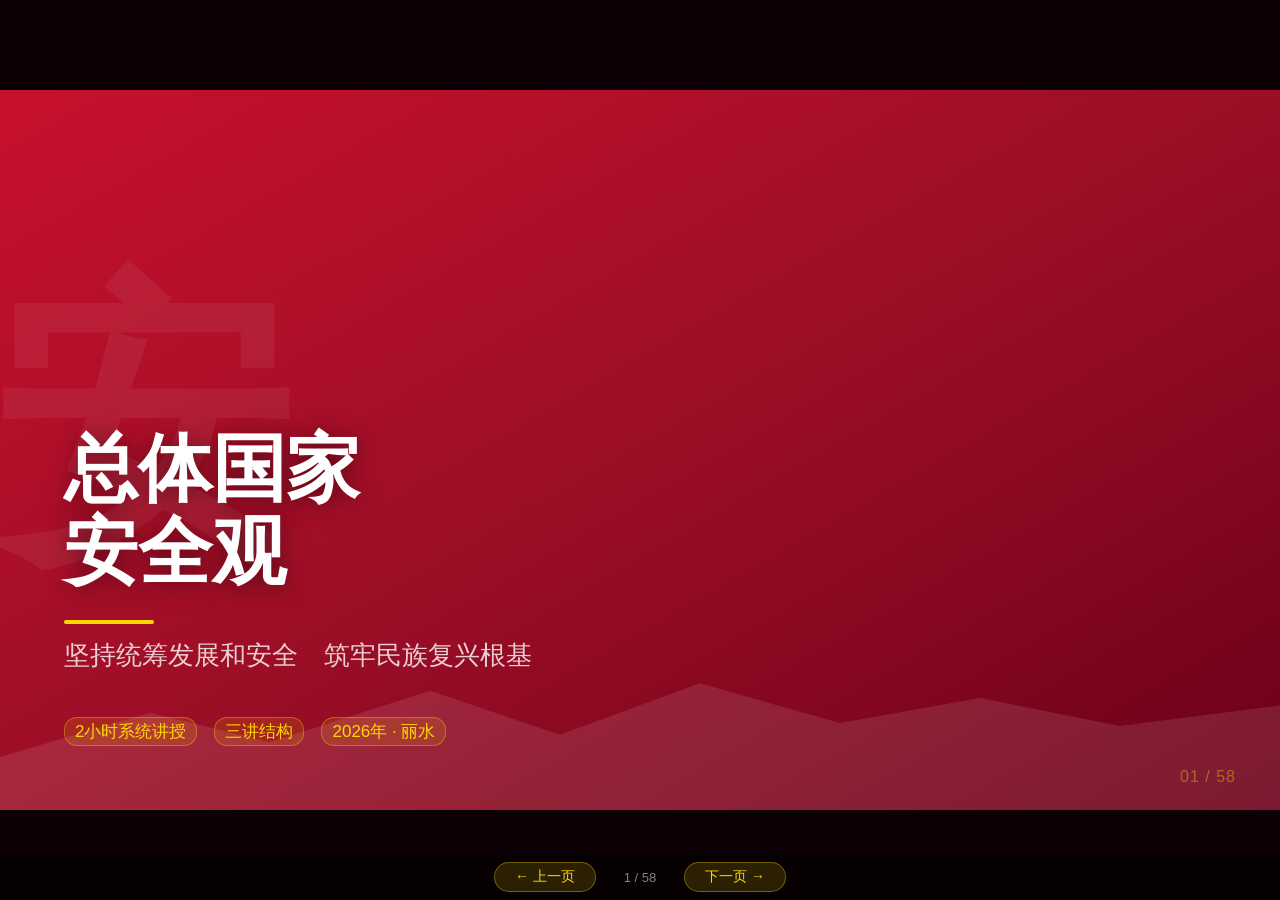
==== commit 41b654a0: "Update slides.html to 20260429 version" ====
--- a/slides.html
+++ b/slides.html
@@ -1300,21 +1300,6 @@
 #s31 .ckey { font-size: 16px !important; }
 #s31 .cstep > div:first-child { font-size: 14px !important; color: rgba(255,215,0,.95) !important; align-self: flex-start !important; }
 #s31 .cbox { padding: 8px 12px !important; margin-bottom: 0 !important; }
-
-/* Viewer controls sit outside the slide canvas so they never cover PPT content. */
-:root { --controls-h: 54px; }
-body {
-  padding-bottom: calc(var(--controls-h) + env(safe-area-inset-bottom, 0px));
-}
-.nav {
-  min-height: var(--controls-h);
-  padding: 8px 16px calc(8px + env(safe-area-inset-bottom, 0px));
-  background: rgba(13,0,5,.92);
-  border-top: 1px solid rgba(255,215,0,.22);
-}
-#notes-panel {
-  bottom: calc(var(--controls-h) + env(safe-area-inset-bottom, 0px));
-}
 </style>
 </head>
 <body>
@@ -2945,7 +2930,7 @@
 <div class="big-label">恢复后变得更强</div>
 </div>
 </div>
-<div class="body-xs">像橡皮树——台风来了，大树折了，它弯下去又弹起来。不是硬抗，是能弯能伸、能折能复。</div>
+<div class="body-xs">像竹子——台风来了，大树折了，竹子弯下去又弹起来。不是硬抗，是能弯能伸、能折能复。</div>
 <div class="hl" style="font-size:13px;">二十大："宜居·韧性·智慧城市"<br/>"十五五"第51条："推动公共安全治理模式向事前预防转型"</div>
 </div>
 <div style="display:flex;flex-direction:column;gap:9px;">
@@ -4086,10 +4071,7 @@
 let cur = 0;
 
 function fitDeck() {
-  const nav = document.querySelector('.nav');
-  const controlsHeight = nav ? nav.getBoundingClientRect().height : 0;
-  const availableHeight = Math.max(320, window.innerHeight - controlsHeight - 10);
-  const scale = Math.min(window.innerWidth / 1280, availableHeight / 720);
+  const scale = Math.min(window.innerWidth / 1280, window.innerHeight / 720);
   document.documentElement.style.setProperty('--deck-scale', String(scale));
 }
 
@@ -4097,12 +4079,7 @@
   slides[cur].classList.remove('active');
   cur = Math.max(0, Math.min(slides.length - 1, cur + dir));
   slides[cur].classList.add('active');
-  updateProgress();
-}
-
-function updateProgress() {
-  const num = slides[cur].querySelector('.snum');
-  document.getElementById('prog').textContent = num ? num.textContent.trim() : (cur + 1) + ' / ' + slides.length;
+  document.getElementById('prog').textContent = (cur + 1) + ' / 57';
 }
 
 document.addEventListener('keydown', e => {
@@ -4112,7 +4089,6 @@
 
 window.addEventListener('resize', fitDeck);
 fitDeck();
-updateProgress();
 </script>
 </body>
 </html>
